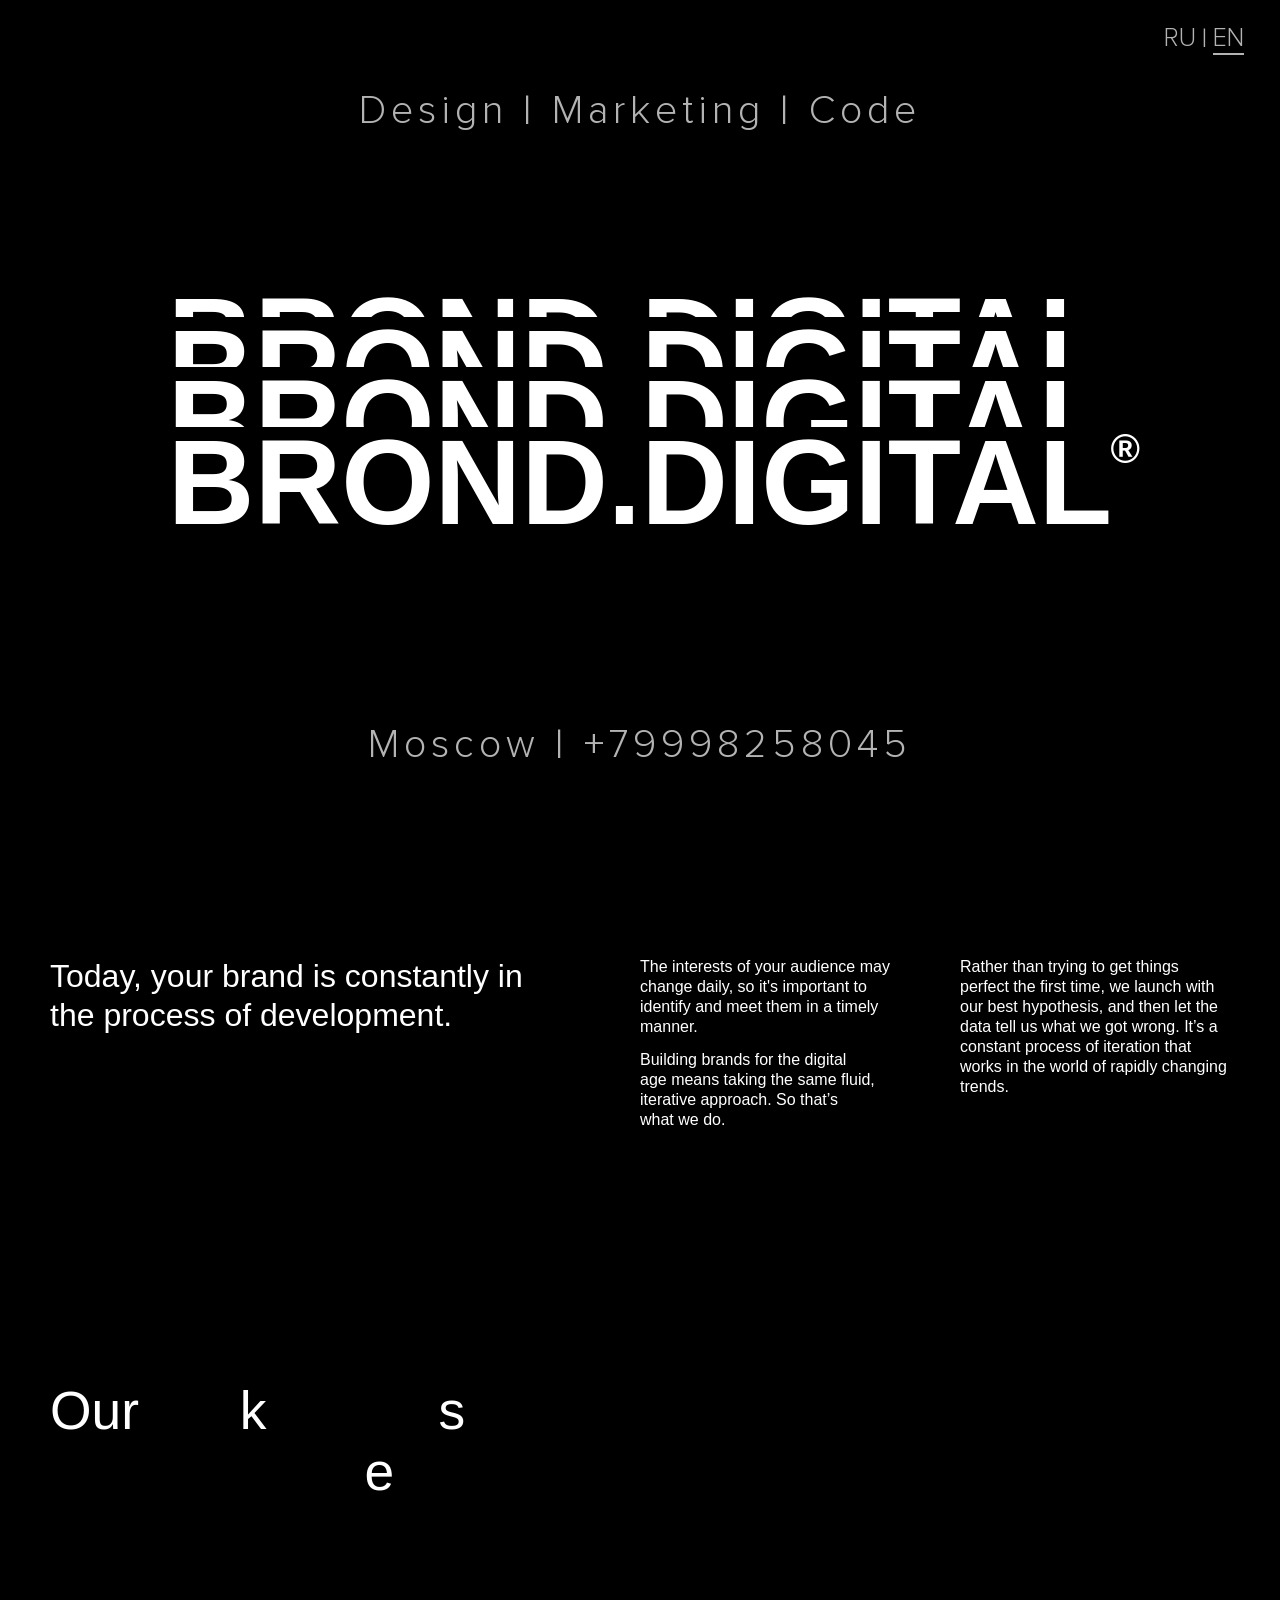
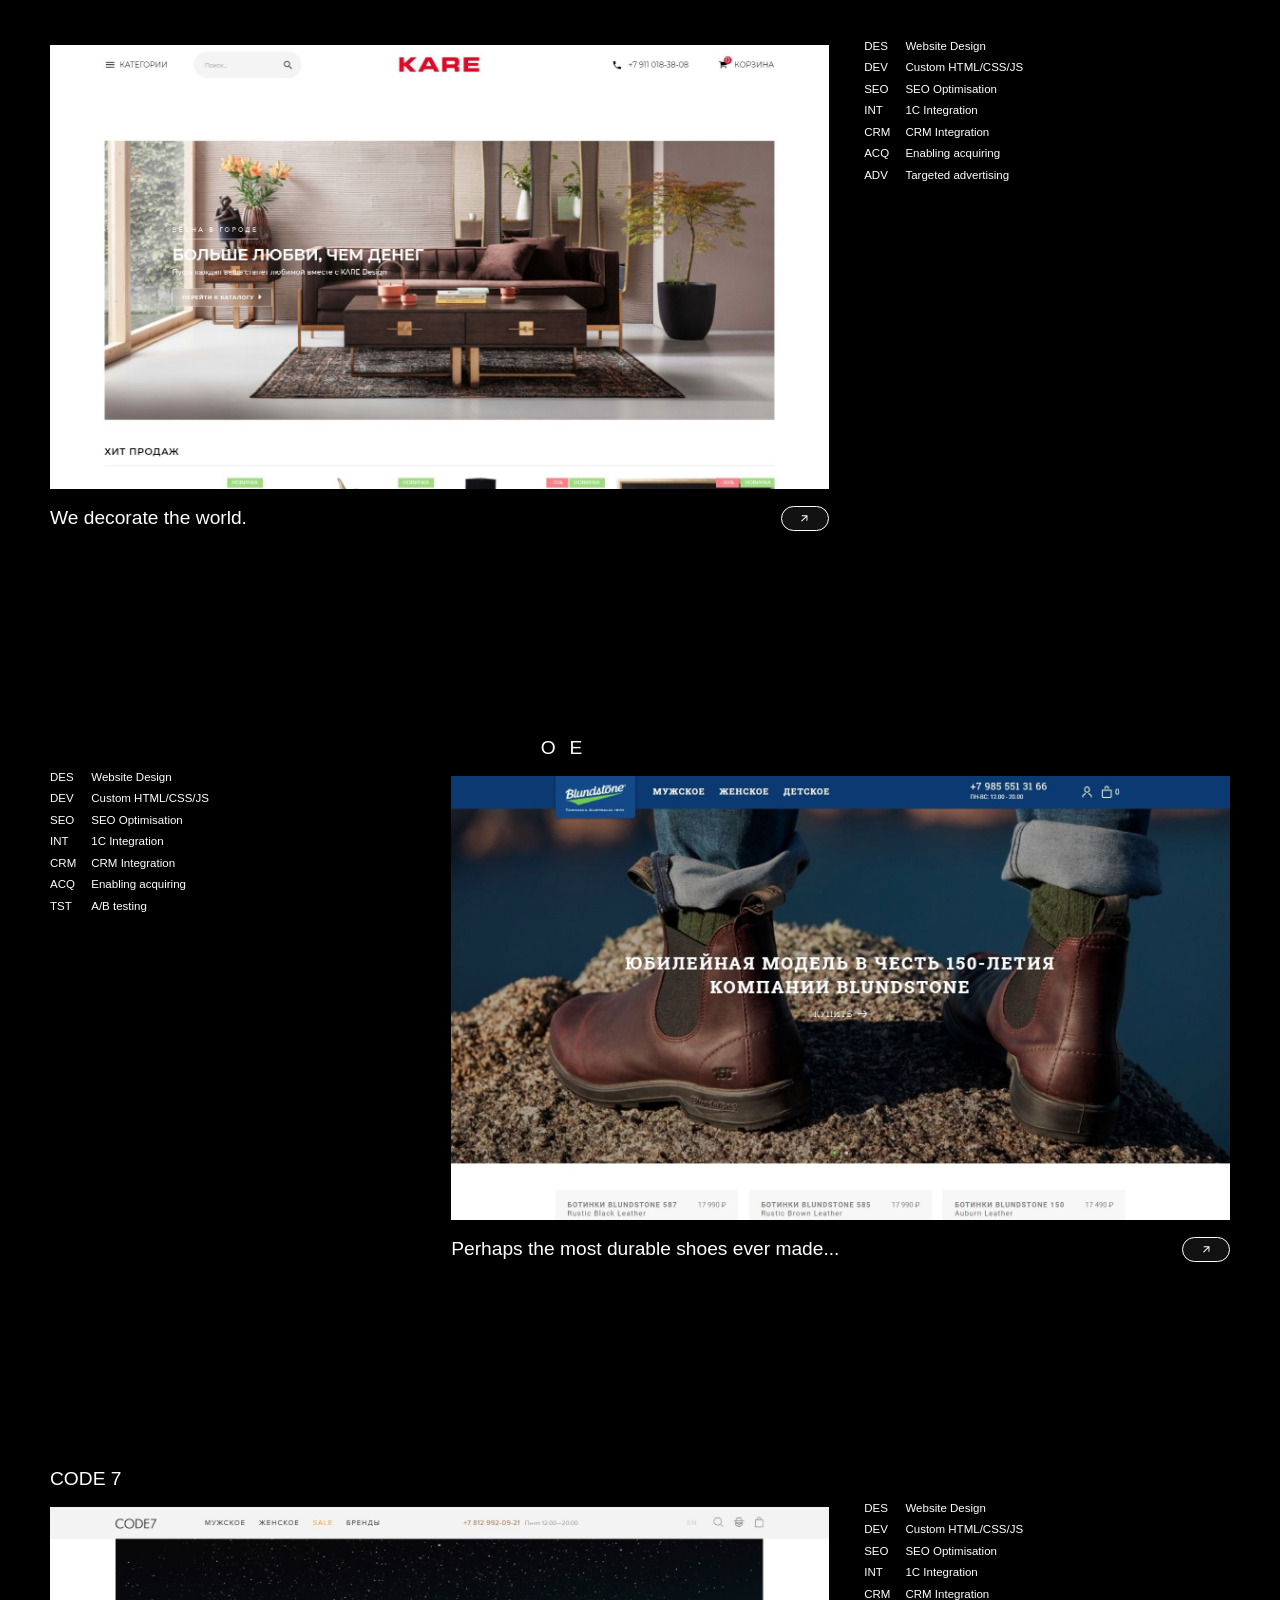
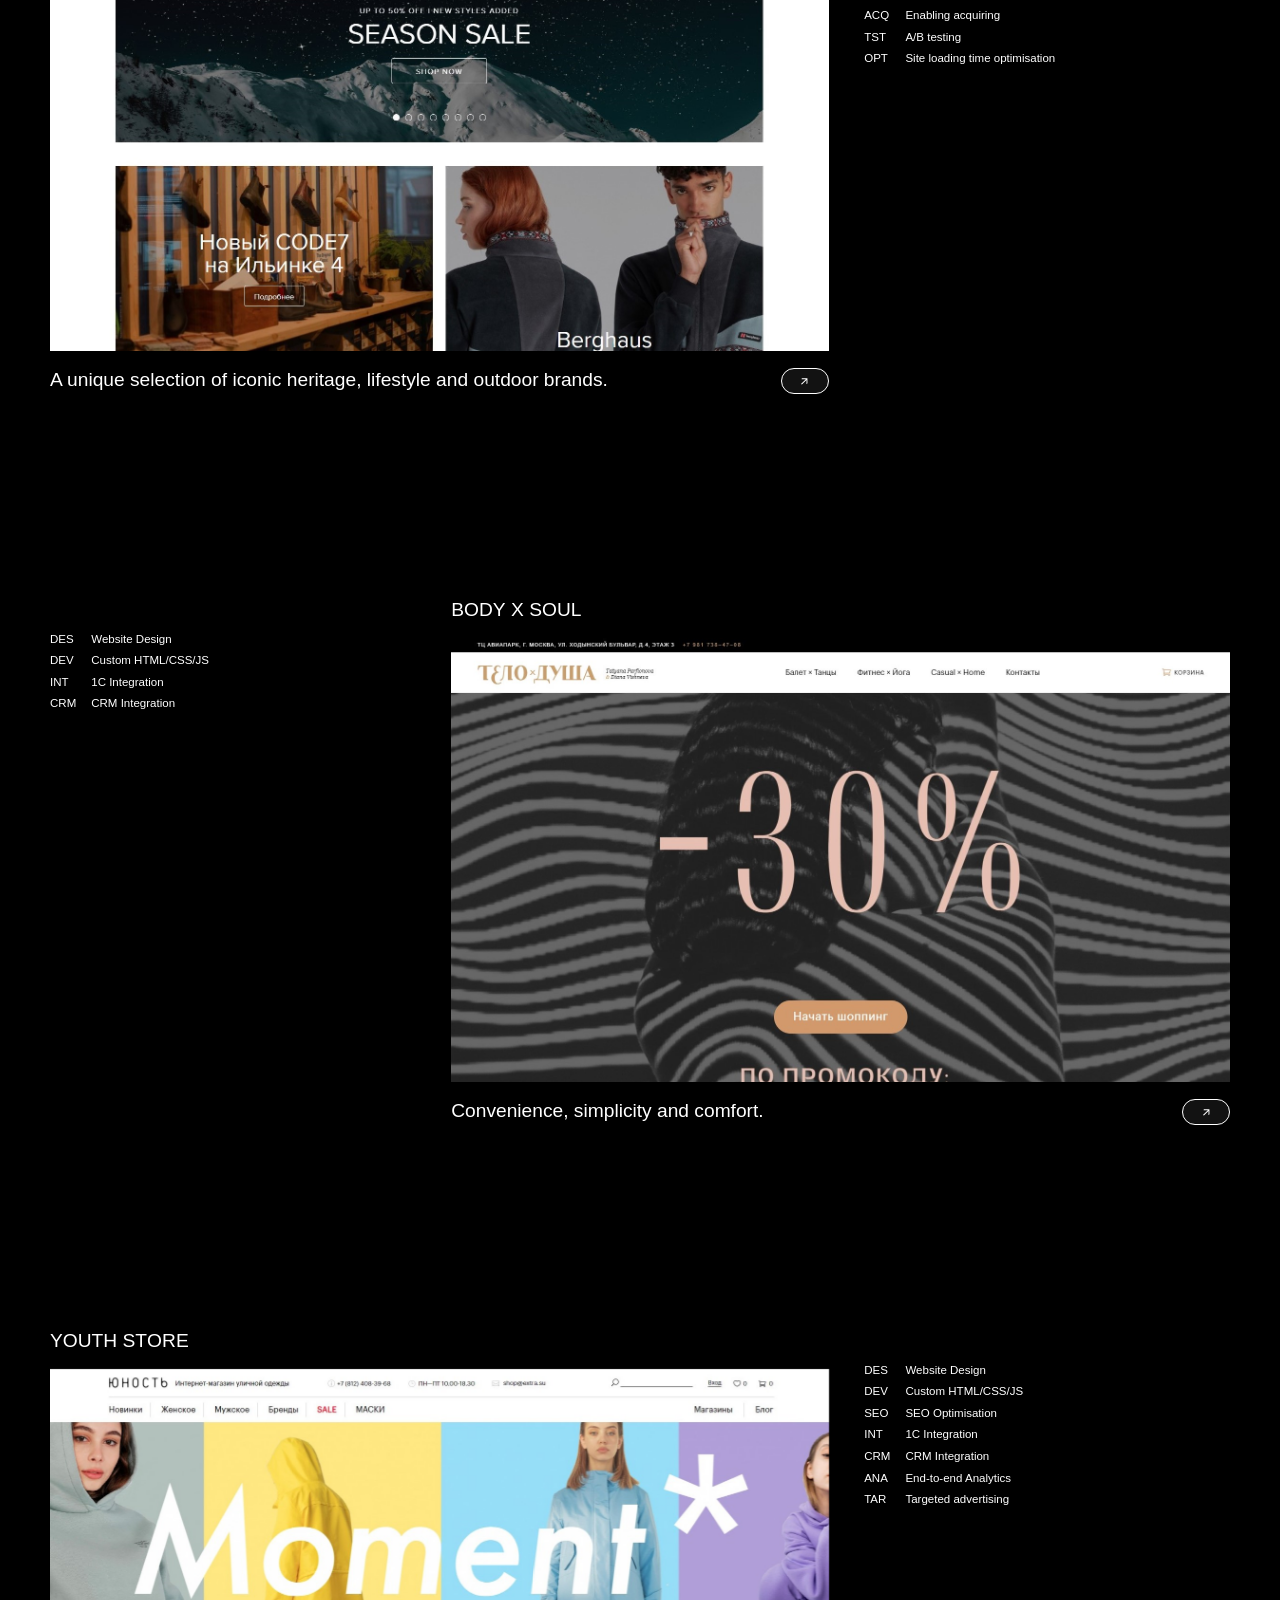
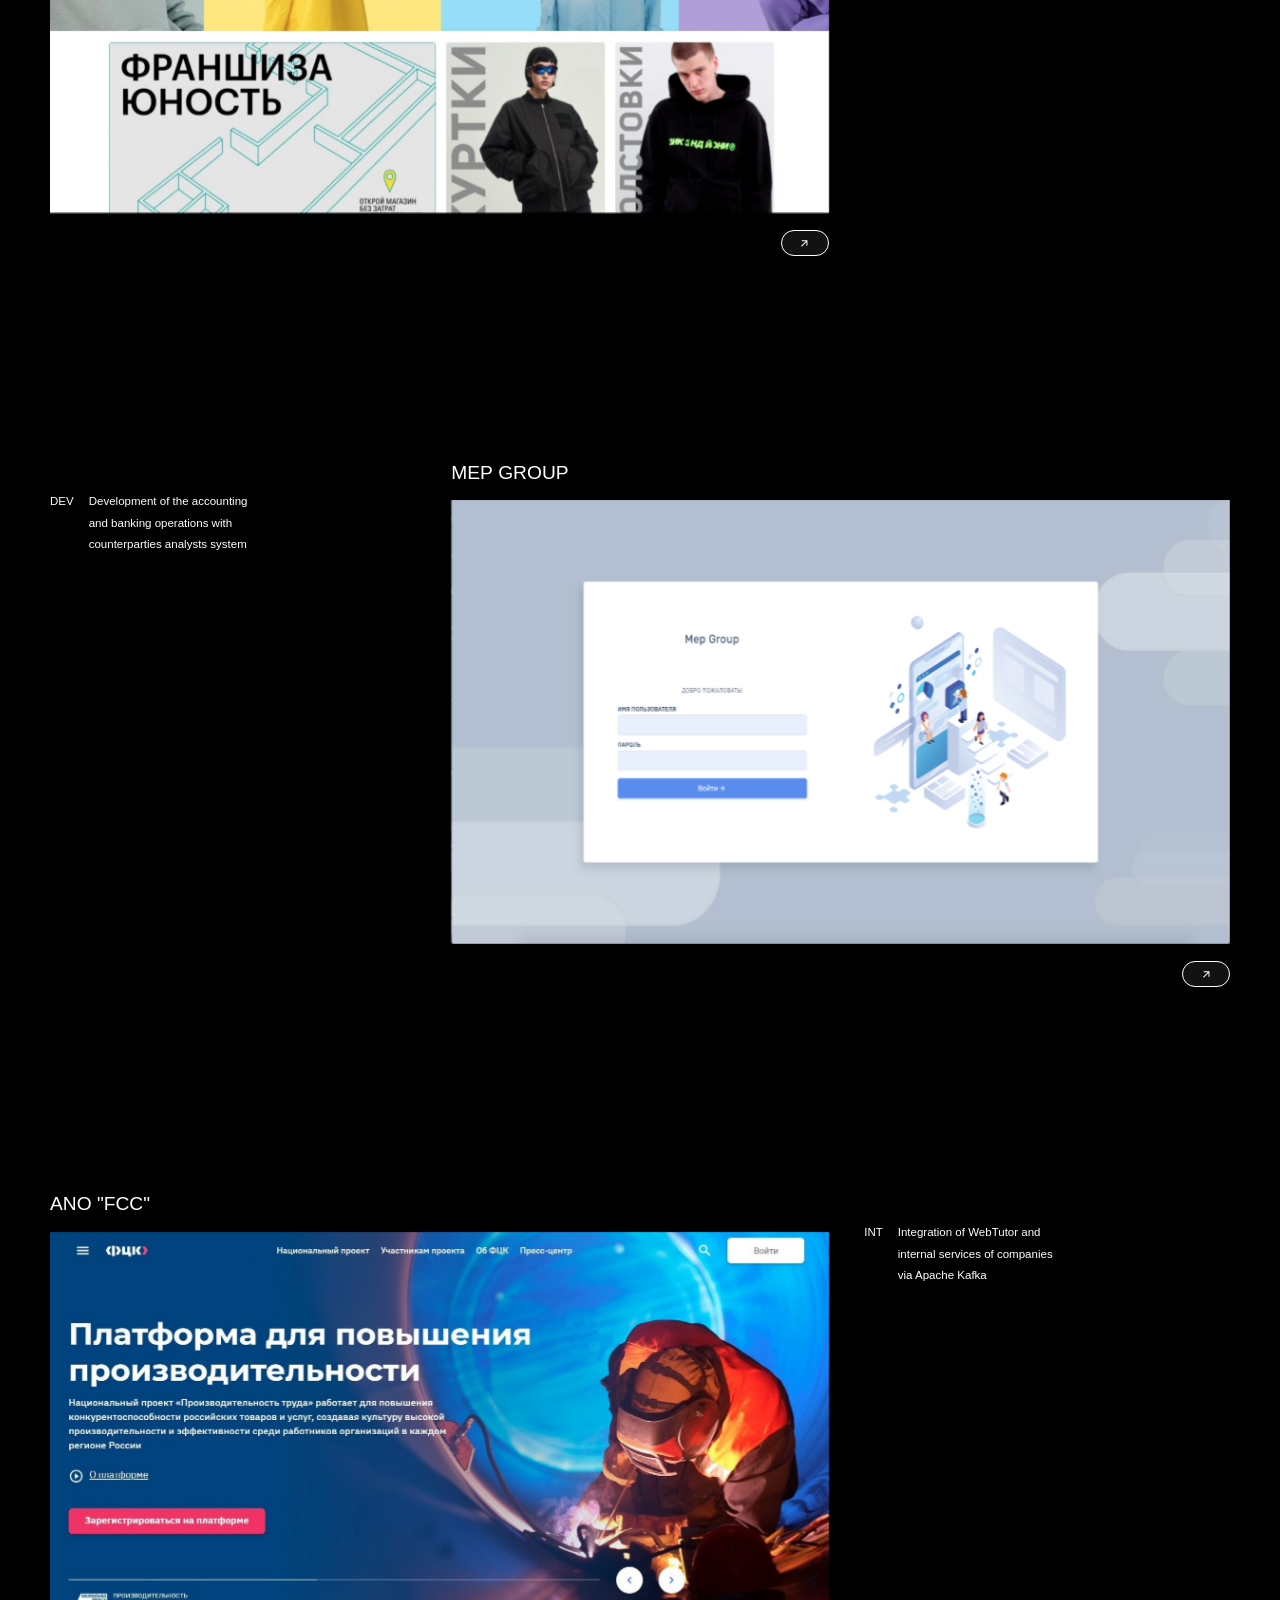
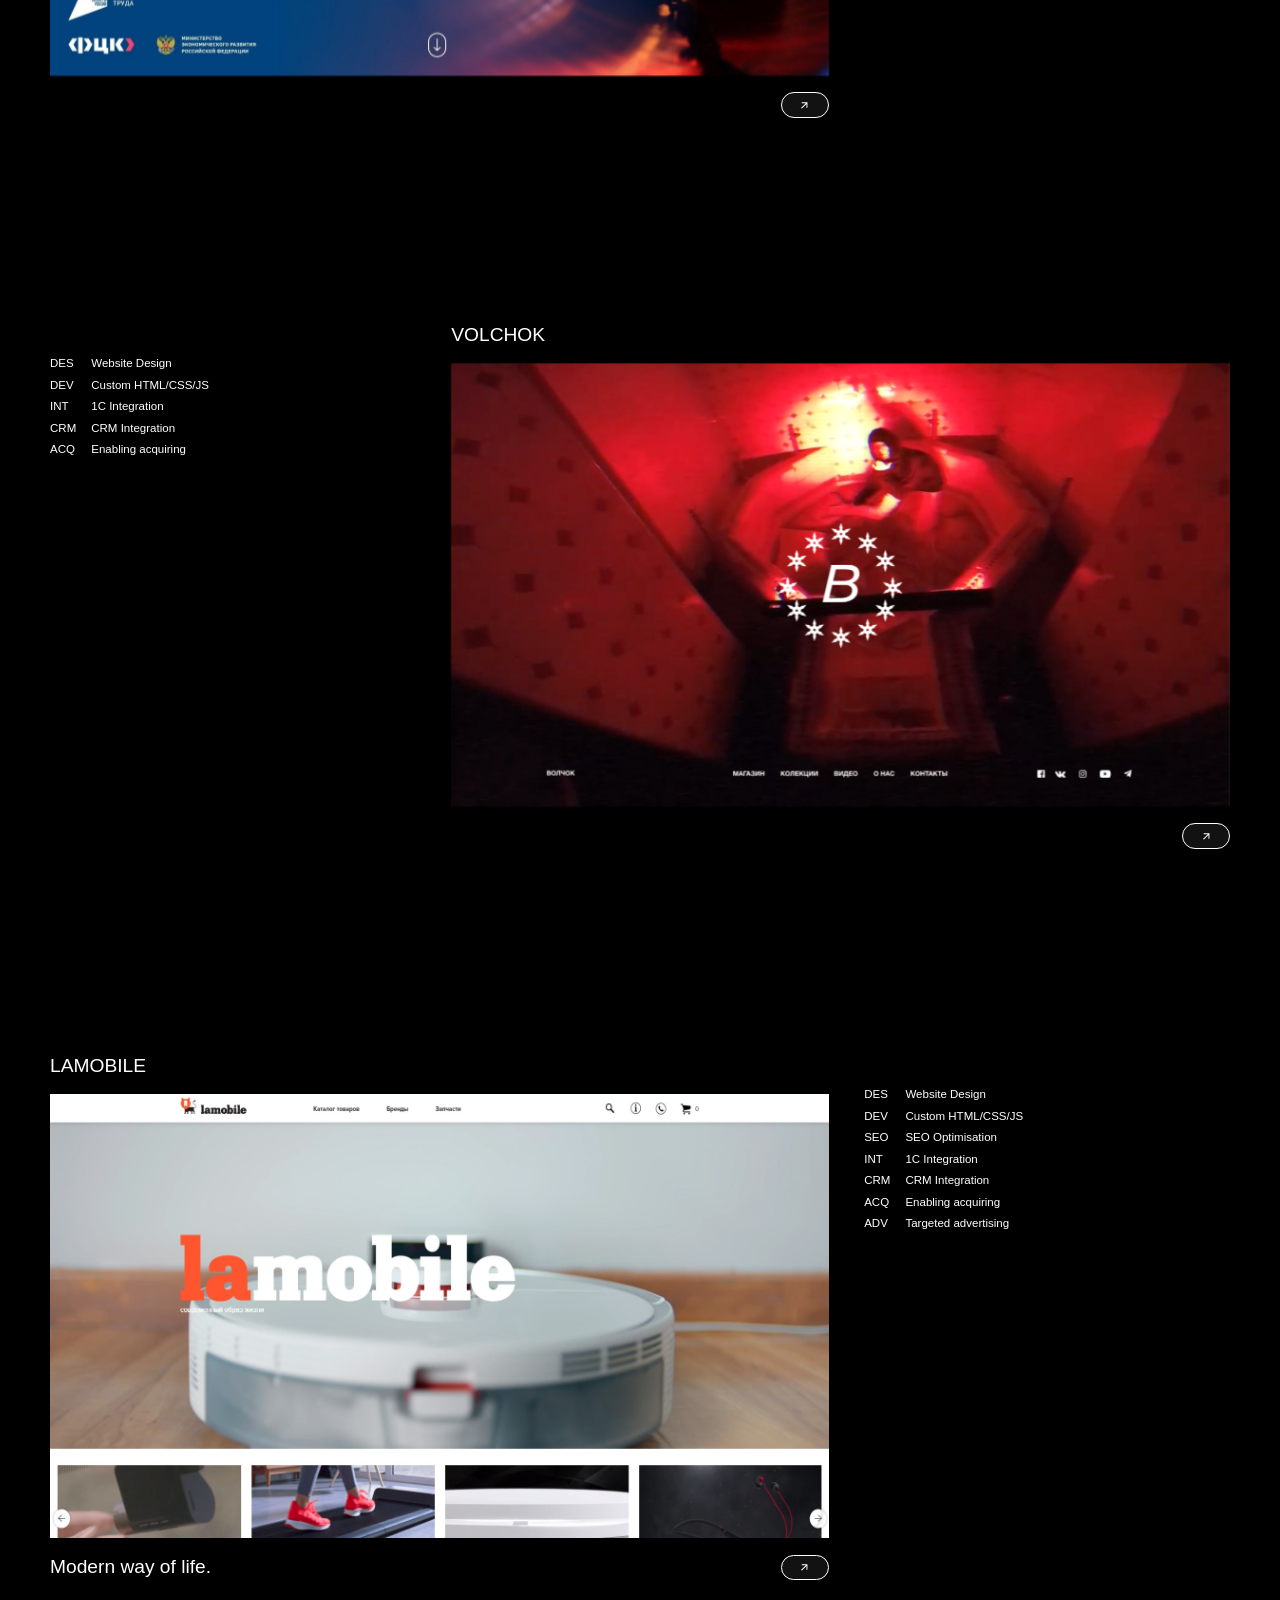
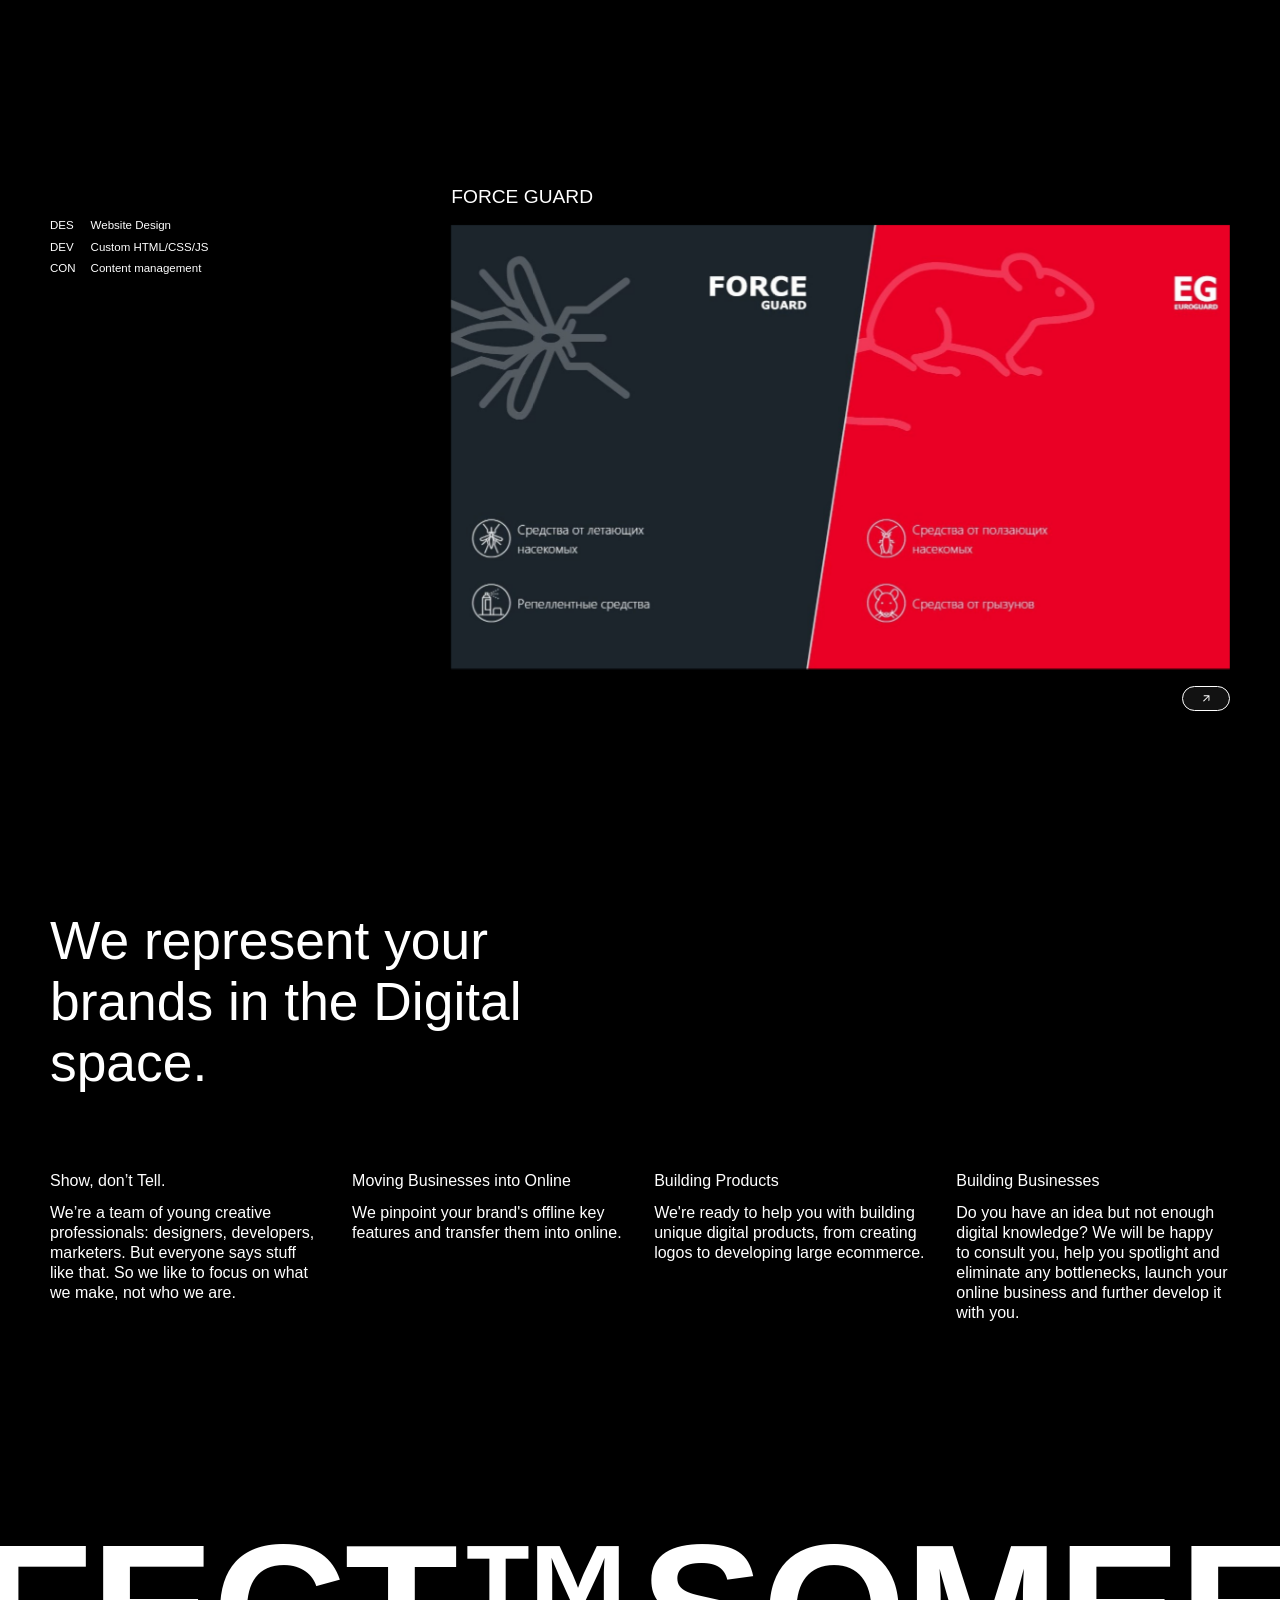
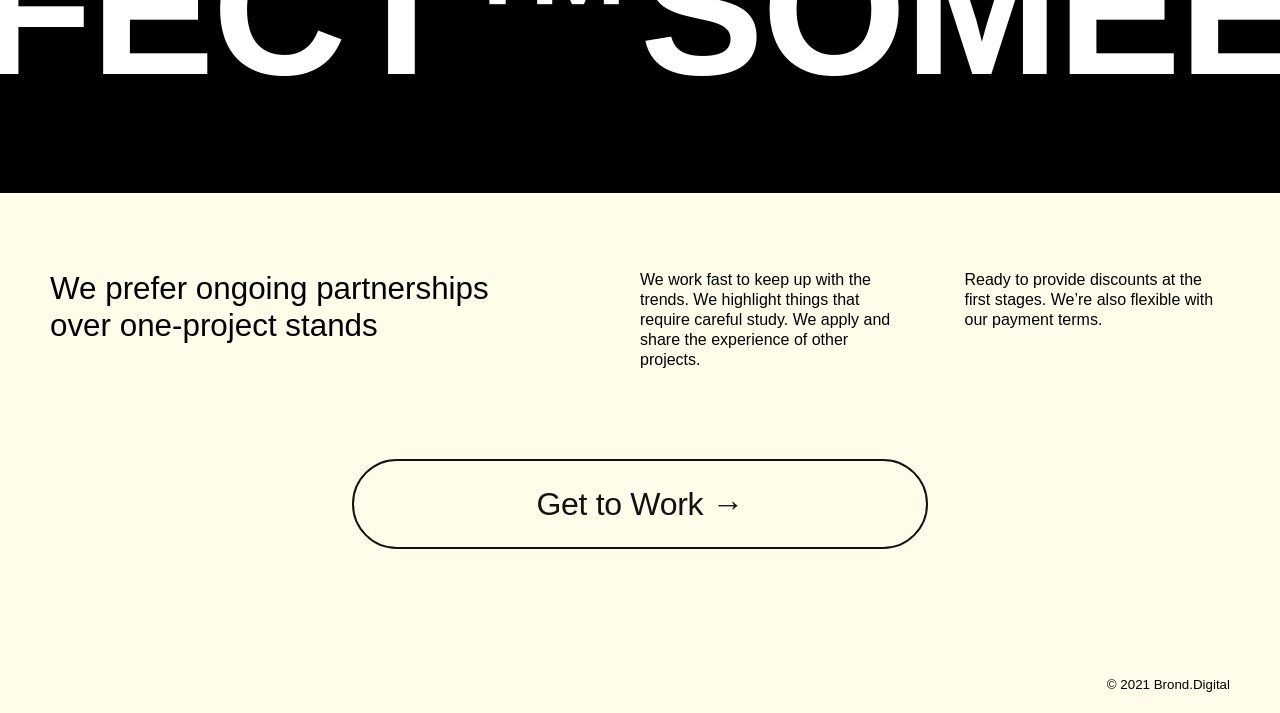
==== en/index.html @ 6db0ff49 "init" ====
<!DOCTYPE html>
<head>
    <meta charset="UTF-8">
    <title>Brond.Digital</title>
    <meta name="viewport" content="width=device-width, initial-scale=1.0, user-scalable=no">
    <meta http-equiv="x-dns-prefetch-control" content="on">
    <link rel="stylesheet" href="/css/main.css" type="text/css"/>
    <link rel="icon" href="/favicon.png" type="image/x-icon">
   <!-- <script src="https://code.jquery.com/jquery-3.6.0.min.js" integrity="sha256-/xUj+3OJU5yExlq6GSYGSHk7tPXikynS7ogEvDej/m4=" crossorigin="anonymous"></script>-->
    <script src="/js/main.js"></script>
</head>
<body>
    <div class="site">
        <div class="lang-switch social onload"><a class="lang-ru" href="/">RU</a> | <a class="lang-en" href="/en">EN</a></div>
        <div class="center">
            <div class="heading">
              <span class="social onload"><span>Design</span> | <span>Marketing</span> | <span>Code</span></span>  
            </div>           
            <div class="wrapper">
            <div class ="main_logo">
                <div class="container">
                <span class ="logo_txt test4" id="top" data-text="BROND.DIGITAL">BROND.DIGITAL</span>
                <span class ="logo_txt test2" id="upper" data-text="BROND.DIGITAL">BROND.DIGITAL</span>
                <span class = "logo_txt test3" id="middle" data-text="BROND.DIGITAL">BROND.DIGITAL</span>
                <div class="inner"><span class ="logo_txt  test" id="bottom" data-text="BROND.DIGITAL">BROND.DIGITAL</span><span class ="glitch logo_txt2 test" id="r" data-text="®">®</span></div>
                </div>
            </div>
            </div>
            <div class="heading"><a class="social onload" href="tel:+79998258045">Moscow | +79998258045</a></div>
        </div>
        <!--<section class="index-showreel">
            <video autoplay=""  width="100%" loop="" muted="" playsinline="" src="/img/main-page-video.mp4">
            </video>
        </section>-->
        <section>
          <div class="index-article">
            <div class="article-grid">
              <article class="tier_one_grid">
                <!--In the digital age, your brand is always in beta.-->
                Today, your brand is constantly in the process of development.
              </article>
              <div class="article-wrap">
              <article class="tier_two_grid mgn-r-30">
                <!--<p class="article-p">It’s a constant work in progress.<br>Learning from and growing<br>with your audience.</p>-->
                <p class="article-p">The interests of your audience may change daily, so it's important to identify and meet them in a timely manner.</p>
                
                <p class="article-p2">Building brands for the digital<br>age means taking the same fluid, iterative approach. So that’s<br>what we do.</p>
              </article>
              <article class="tier_two_grid">
                <p class="article-p">Rather than trying to get things perfect the first time, we launch with our best hypothesis, and then let the data tell us what we got wrong. It’s a constant process of iteration that works in the world of rapidly changing trends.</p>
              </article>
            </div>
            </div>
          </div>
        </section>

        <section> 
            <div class="index-article-tag">
                <div class="anim-items-wrap animation-delay-2">
                  <h2 class="article-tag-h">
                    <span class="anim-items block" style="animation-delay: 25ms;">O</span>
                    <span class="anim-items block" style="animation-delay: 50ms;">u</span>
                    <span class="anim-items block" style="animation-delay: 75ms;">r</span>
                    <span class="anim-items block" style="animation-delay: 100ms;"> </span>
                    <span class="anim-items block" style="animation-delay: 125ms;">w</span>
                    <span class="anim-items block" style="animation-delay: 150ms;">o</span>
                    <span class="anim-items block" style="animation-delay: 175ms;">r</span>
                    <span class="anim-items block" style="animation-delay: 200ms;">k</span>
                    <span class="anim-items block" style="animation-delay: 225ms;">.</span>
                    <span class="anim-items block" style="animation-delay: 250ms;"> </span>
                    <span class="anim-items block" style="animation-delay: 275ms;">A</span>
                    <span class="anim-items block" style="animation-delay: 300ms;">l</span>
                    <span class="anim-items block" style="animation-delay: 325ms;">w</span>
                    <span class="anim-items block" style="animation-delay: 350ms;">a</span>
                    <span class="anim-items block" style="animation-delay: 375ms;">y</span>
                    <span class="anim-items block" style="animation-delay: 400ms;">s</span>
                    <span class="anim-items block" style="animation-delay: 425ms;"> </span>
                    <span class="anim-items block" style="animation-delay: 450ms;">a</span>
                  </h2>
                </div>
                <div class="anim-items-wrap animation-delay-2">
                  <h2 class="article-tag-h">
                    <span class="anim-items block" style="animation-delay: 25ms;">w</span>
                    <span class="anim-items block" style="animation-delay: 50ms;">o</span>
                    <span class="anim-items block" style="animation-delay: 75ms;">r</span>
                    <span class="anim-items block" style="animation-delay: 100ms;">k</span>
                    <span class="anim-items block" style="animation-delay: 125ms;"> </span>
                    <span class="anim-items block" style="animation-delay: 150ms;">i</span>
                    <span class="anim-items block" style="animation-delay: 175ms;">n</span>
                    <span class="anim-items block" style="animation-delay: 200ms;"> </span>
                    <span class="anim-items block" style="animation-delay: 225ms;">P</span>
                    <span class="anim-items block" style="animation-delay: 250ms;">r</span>
                    <span class="anim-items block" style="animation-delay: 275ms;">o</span>
                    <span class="anim-items block" style="animation-delay: 300ms;">g</span>
                    <span class="anim-items block" style="animation-delay: 325ms;">r</span>
                    <span class="anim-items block" style="animation-delay: 350ms;">e</span>
                    <span class="anim-items block" style="animation-delay: 375ms;">s</span>
                    <span class="anim-items block" style="animation-delay: 400ms;">s</span>
                    <span class="anim-items block" style="animation-delay: 425ms;">.</span>
                  </h2>
                </div>  
          </div>
        </section>
        <section>
          <div class="project-item">            
            <div class="project-item-inner">             
            <div class="video-block">
              <div class="anim-items-wrap animation-delay-2">
                <h2 class="project-h">
                  <span class="anim-items block" style="animation-delay: 25ms;">K</span>
                  <span class="anim-items block" style="animation-delay: 50ms;">a</span>
                  <span class="anim-items block" style="animation-delay: 75ms;">r</span>
                  <span class="anim-items block" style="animation-delay: 100ms;">e</span>
                </h2>
              </div>

              <a href="https://karedesign.ru" rel="noopener noreferrer" target="_blank">
                <img class="project-img" src="/img/Raw/KARE.jpg" alt=""/>
              </a>
              <div class="project-item-footer">
                <span>We decorate the world.</span>  
                <a href="https://karedesign.ru" rel="noopener noreferrer" target="_blank">
                  <div role="presentation">
                    <button type="button" class="button project-item-footer-button">
                      <svg class="rotate-45-ccw" viewBox="0 0 19 18" fill="none">
                        <path fill-rule="evenodd" clip-rule="evenodd" d="M14.5858 10.0001H0V8.00008H14.5858L8.29289 1.70718L9.70711 0.292969L18.4142 9.00008L9.70711 17.7072L8.29289 16.293L14.5858 10.0001Z" fill="white"></path>
                      </svg>
                    </button>
                  </div>
                </a> 
              </div>
            </div>
            <div class="worklist">
              <ul>

                <li>DES</li>
                <li>DEV</li>
                <li>SEO</li>
                <li>INT</li>
                <li>CRM</li>
                <li>ACQ</li>
                <li>ADV</li>
              </ul>
              <ul class="definition">

                <li>Website Design</li>
                <li>Custom HTML/CSS/JS</li>
                <li>SEO Optimisation</li>
                <li>1C Integration</li>
                <li>CRM Integration</li>
                <li>Enabling acquiring</li>
                <li>Targeted advertising</li>
              </ul>
            </div>
            </div>
          </div>
        </section> 
        <section>
          <div class="project-item">          
            <div class="project-item-inner-reverse">             
            <div class="video-block">
              <div class="anim-items-wrap animation-delay-2">
                <h2 class="project-h">
                <span class="anim-items block" style="animation-delay: 25ms;">B</span>
                <span class="anim-items block" style="animation-delay: 50ms;">l</span>
                <span class="anim-items block" style="animation-delay: 75ms;">u</span>
                <span class="anim-items block" style="animation-delay: 100ms;">n</span>
                <span class="anim-items block" style="animation-delay: 125ms;">d</span>
                <span class="anim-items block" style="animation-delay: 150ms;">s</span>
                <span class="anim-items block" style="animation-delay: 175ms;">t</span>
                <span class="anim-items block" style="animation-delay: 200ms;">o</span>
                <span class="anim-items block" style="animation-delay: 225ms;">n</span>
                <span class="anim-items block" style="animation-delay: 250ms;">e</span>
              </h2>
            </div>
            <a href="https://blundstone.ru" rel="noopener noreferrer" target="_blank">
              <img class="project-img" src="/img/Raw/Blundstone.jpg" alt=""/>
            </a>
              <div class="project-item-footer">
                <span>Perhaps the most durable shoes ever made...</span>  
                <a href="https://blundstone.ru" rel="noopener noreferrer" target="_blank">
                  <div role="presentation">
                    <button type="button" class="button project-item-footer-button">
                      <svg class="rotate-45-ccw" viewBox="0 0 19 18" fill="none">
                        <path fill-rule="evenodd" clip-rule="evenodd" d="M14.5858 10.0001H0V8.00008H14.5858L8.29289 1.70718L9.70711 0.292969L18.4142 9.00008L9.70711 17.7072L8.29289 16.293L14.5858 10.0001Z" fill="white"></path>
                      </svg>
                    </button>
                  </div>
                </a> 
              </div>
            </div>
            <div class="worklist-reverse">
              <ul>

                <li>DES</li>
                <li>DEV</li>
                <li>SEO</li>
                <li>INT</li>
                <li>CRM</li>
                <li>ACQ</li>
                <li>TST</li>
              </ul>
              <ul class="definition">

                <li>Website Design</li>
                <li>Custom HTML/CSS/JS</li>
                <li>SEO Optimisation</li>
                <li>1C Integration</li>
                <li>CRM Integration</li>
                <li>Enabling acquiring</li>
                <li>A/B testing</li>
              </ul>
            </div>
            </div>
          </div>
        </section>
        <section>
          <div class="project-item">          
            <div class="project-item-inner">             
            <div class="video-block">
              <div class="anim-items-wrap animation-delay-2">
                <h2 class="project-h">
                  <span class="anim-items block" style="animation-delay: 25ms;">C</span>
                  <span class="anim-items block" style="animation-delay: 50ms;">o</span>
                  <span class="anim-items block" style="animation-delay: 75ms;">d</span>
                  <span class="anim-items block" style="animation-delay: 100ms;">e</span>
                  <span class="anim-items block" style="animation-delay: 125ms;"> </span>
                  <span class="anim-items block" style="animation-delay: 150ms;">7</span>
              </h2>
            </div>
            <a href="https://code7.ru" rel="noopener noreferrer" target="_blank">
              <img class="project-img" src="/img/Raw/Code7.jpg" alt=""/>
            </a>
              <div class="project-item-footer">
                <span>A unique selection of iconic heritage, lifestyle and outdoor brands.</span>  
                <a href="https://code7.ru" rel="noopener noreferrer" target="_blank">
                  <div role="presentation">
                    <button type="button" class="button project-item-footer-button">
                      <svg class="rotate-45-ccw" viewBox="0 0 19 18" fill="none">
                        <path fill-rule="evenodd" clip-rule="evenodd" d="M14.5858 10.0001H0V8.00008H14.5858L8.29289 1.70718L9.70711 0.292969L18.4142 9.00008L9.70711 17.7072L8.29289 16.293L14.5858 10.0001Z" fill="white"></path>
                      </svg>
                    </button>
                  </div>
                </a> 
              </div>
            </div>
            <div class="worklist">
              <ul>

                <li>DES</li>
                <li>DEV</li>
                <li>SEO</li>
                <li>INT</li>
                <li>CRM</li>
                <li>ACQ</li>
                <li>TST</li>
                <li>OPT</li>
              </ul>
              <ul class="definition">

                <li>Website Design</li>
                <li>Custom HTML/CSS/JS</li>
                <li>SEO Optimisation</li>
                <li>1C Integration</li>
                <li>CRM Integration</li>
                <li>Enabling acquiring</li>
                <li>A/B testing</li>
                <li>Site loading time optimisation</li>
              </ul>
            </div>
            </div>
          </div>
        </section>

        <section>
          <div class="project-item">          
            <div class="project-item-inner-reverse">             
            <div class="video-block">
              <div class="anim-items-wrap animation-delay-2">
                <h2 class="project-h">
                  <span class="anim-items block" style="animation-delay: 25ms;">B</span>
                  <span class="anim-items block" style="animation-delay: 50ms;">o</span>
                  <span class="anim-items block" style="animation-delay: 75ms;">d</span>
                  <span class="anim-items block" style="animation-delay: 100ms;">y</span>
                  <span class="anim-items block" style="animation-delay: 125ms;"> </span>
                  <span class="anim-items block" style="animation-delay: 150ms;">X</span>
                  <span class="anim-items block" style="animation-delay: 175ms;"> </span>
                  <span class="anim-items block" style="animation-delay: 200ms;">S</span>
                  <span class="anim-items block" style="animation-delay: 225ms;">o</span>
                  <span class="anim-items block" style="animation-delay: 250ms;">u</span>
                  <span class="anim-items block" style="animation-delay: 275ms;">l</span>
              </h2>
              </div>

              <a href="http://teloidusha.store" rel="noopener noreferrer" target="_blank">
                <img class="project-img" src="/img/Raw/t&d.jpg" alt=""/>
              </a>
              <div class="project-item-footer">
                <span>Convenience, simplicity and comfort.</span>  
                <a href="http://teloidusha.store" rel="noopener noreferrer" target="_blank">
                  <div role="presentation">
                    <button type="button" class="button project-item-footer-button">
                      <svg class="rotate-45-ccw" viewBox="0 0 19 18" fill="none">
                        <path fill-rule="evenodd" clip-rule="evenodd" d="M14.5858 10.0001H0V8.00008H14.5858L8.29289 1.70718L9.70711 0.292969L18.4142 9.00008L9.70711 17.7072L8.29289 16.293L14.5858 10.0001Z" fill="white"></path>
                      </svg>
                    </button>
                  </div>
                </a> 
              </div>
            </div>
            <div class="worklist-reverse">
              <ul>   

                <li>DES</li>
                <li>DEV</li>
                <li>INT</li>
                <li>CRM</li>
              </ul>
              <ul class="definition">

                <li>Website Design</li>
                <li>Custom HTML/CSS/JS</li>
                <li>1C Integration</li>
                <li>CRM Integration</li>
              </ul>
            </div>
            </div>
          </div>
        </section>
        <section>
          <div class="project-item">          
            <div class="project-item-inner">             
            <div class="video-block">
              <div class="anim-items-wrap animation-delay-2">
                <h2 class="project-h">
                  <span class="anim-items block" style="animation-delay: 25ms;">Y</span>
                  <span class="anim-items block" style="animation-delay: 50ms;">o</span>
                  <span class="anim-items block" style="animation-delay: 75ms;">u</span>
                  <span class="anim-items block" style="animation-delay: 100ms;">t</span>
                  <span class="anim-items block" style="animation-delay: 125ms;">h</span>
                  <span class="anim-items block" style="animation-delay: 150ms;"> </span>
                  <span class="anim-items block" style="animation-delay: 175ms;">S</span>
                  <span class="anim-items block" style="animation-delay: 200ms;">t</span>
                  <span class="anim-items block" style="animation-delay: 225ms;">o</span>
                  <span class="anim-items block" style="animation-delay: 250ms;">r</span>
                  <span class="anim-items block" style="animation-delay: 250ms;">e</span>
              </h2>
            </div>
              <!--<video autoplay="" width="100%" loop="" muted="" playsinline="" src="https://player.vimeo.com/external/452482307.hd.mp4?s=b187397e6a877fd71ca10a4cbdfc4cfbd380b2fc&amp;profile_id=174">
              </video>-->
              <a href="https://youthstore.ru" rel="noopener noreferrer" target="_blank">
                <img class="project-img" src="/img/Raw/youth.jpg" alt=""/>
              </a>
              <div class="project-item-footer">
                <span></span>  
                <a href="https://youthstore.ru" rel="noopener noreferrer" target="_blank">
                  <div role="presentation">
                    <button type="button" class="button project-item-footer-button">
                      <svg class="rotate-45-ccw" viewBox="0 0 19 18" fill="none">
                        <path fill-rule="evenodd" clip-rule="evenodd" d="M14.5858 10.0001H0V8.00008H14.5858L8.29289 1.70718L9.70711 0.292969L18.4142 9.00008L9.70711 17.7072L8.29289 16.293L14.5858 10.0001Z" fill="white"></path>
                      </svg>
                    </button>
                  </div>
                </a> 
              </div>
            </div>
            <div class="worklist">
              <ul>
                <li>DES</li>
                <li>DEV</li>
                <li>SEO</li>
                <li>INT</li>
                <li>CRM</li>
                <li>ANA</li>
                <li>TAR</li>
              </ul>
              <ul class="definition">
                <li>Website Design</li>
                <li>Custom HTML/CSS/JS</li>
                <li>SEO Optimisation</li>
                <li>1C Integration</li>
                <li>CRM Integration</li>
                <li>End-to-end Analytics</li>
                <li>Targeted advertising</li>
              </ul>
            </div>
            </div>
          </div>
        </section>
        <section>
          <div class="project-item">          
            <div class="project-item-inner-reverse">             
            <div class="video-block">
              <div class="anim-items-wrap animation-delay-2">
                <h2 class="project-h">
                  <span class="anim-items block" style="animation-delay: 25ms;">M</span>
                  <span class="anim-items block" style="animation-delay: 50ms;">E</span>
                  <span class="anim-items block" style="animation-delay: 75ms;">P</span>
                  <span class="anim-items block" style="animation-delay: 100ms;"> </span>
                  <span class="anim-items block" style="animation-delay: 125ms;">G</span>
                  <span class="anim-items block" style="animation-delay: 150ms;">R</span>
                  <span class="anim-items block" style="animation-delay: 175ms;">O</span>
                  <span class="anim-items block" style="animation-delay: 200ms;">U</span>
                  <span class="anim-items block" style="animation-delay: 225ms;">P</span>
                  <!--<span class="anim-items block" style="animation-delay: 250ms;">U</span>
                  <span class="anim-items block" style="animation-delay: 275ms;">P</span>-->
              </h2>
            </div>
            <a href="https://mep-group.ru" rel="noopener noreferrer" target="_blank">
              <img class="project-img" src="/img/Raw/mep_group.png" alt=""/>
            </a>
              <div class="project-item-footer">
                <span></span>  
                <a href="https://mep-group.ru" rel="noopener noreferrer" target="_blank">
                  <div role="presentation">
                    <button type="button" class="button project-item-footer-button">
                      <svg class="rotate-45-ccw" viewBox="0 0 19 18" fill="none">
                        <path fill-rule="evenodd" clip-rule="evenodd" d="M14.5858 10.0001H0V8.00008H14.5858L8.29289 1.70718L9.70711 0.292969L18.4142 9.00008L9.70711 17.7072L8.29289 16.293L14.5858 10.0001Z" fill="white"></path>
                      </svg>
                    </button>
                  </div>
                </a> 
              </div>
            </div>
            <div class="worklist-reverse">
              <ul>
                <li>DEV</li>
                <!--<li>РАЗ</li>
                <li>КОН</li>-->
              </ul>
              <ul class="definition">
                <li>Development of the accounting  </li>
                <li>and banking operations with  </li>
                <li>counterparties analysts system</li>
              </ul>
            </div>
            </div>
          </div>
        </section>
        <section>
          <div class="project-item">          
            <div class="project-item-inner">             
            <div class="video-block">
              <div class="anim-items-wrap animation-delay-2">
                <h2 class="project-h">
                  <span class="anim-items block" style="animation-delay: 25ms;">А</span>
                  <span class="anim-items block" style="animation-delay: 50ms;">N</span>
                  <span class="anim-items block" style="animation-delay: 75ms;">О</span>
                  <span class="anim-items block" style="animation-delay: 100ms;"> </span>
                  <span class="anim-items block" style="animation-delay: 125ms;">"</span>
                  <span class="anim-items block" style="animation-delay: 150ms;">F</span>
                  <span class="anim-items block" style="animation-delay: 175ms;">C</span>
                  <span class="anim-items block" style="animation-delay: 200ms;">C</span>
                  <span class="anim-items block" style="animation-delay: 225ms;">"</span>
              </h2>
            </div>
              <a href="https://производительность.рф/ru/" rel="noopener noreferrer" target="_blank">
                <img class="project-img" src="/img/Raw/production.jpg" alt=""/>
              </a>
              <div class="project-item-footer">
                <span></span>  
                <a href="https://производительность.рф/ru/" rel="noopener noreferrer" target="_blank">
                  <div role="presentation">
                    <button type="button" class="button project-item-footer-button">
                      <svg class="rotate-45-ccw" viewBox="0 0 19 18" fill="none">
                        <path fill-rule="evenodd" clip-rule="evenodd" d="M14.5858 10.0001H0V8.00008H14.5858L8.29289 1.70718L9.70711 0.292969L18.4142 9.00008L9.70711 17.7072L8.29289 16.293L14.5858 10.0001Z" fill="white"></path>
                      </svg>
                    </button>
                  </div>
                </a> 
              </div>
            </div>
            <div class="worklist">
              <ul>
                <li>INT</li>
              </ul>
              <ul class="definition">
                <li>Integration of WebTutor and </li>
                <li>internal services of companies</li>
                <li>via Apache Kafka</li>
              </ul>
            </div>
            </div>
          </div>
        </section>

        <section>
          <div class="project-item">          
            <div class="project-item-inner-reverse">             
            <div class="video-block">
              <div class="anim-items-wrap animation-delay-2">
                <h2 class="project-h">
                  <span class="anim-items block" style="animation-delay: 25ms;">V</span>
                  <span class="anim-items block" style="animation-delay: 50ms;">o</span>
                  <span class="anim-items block" style="animation-delay: 75ms;">l</span>
                  <span class="anim-items block" style="animation-delay: 100ms;">c</span>
                  <span class="anim-items block" style="animation-delay: 125ms;">h</span>
                  <span class="anim-items block" style="animation-delay: 150ms;">o</span>
                  <span class="anim-items block" style="animation-delay: 175ms;">k</span>
              </h2>
            </div>
            <a href="https://volchok.ru" rel="noopener noreferrer" target="_blank">
              <img class="project-img" src="/img/Raw/volchok.png" alt=""/>
            </a>
              <div class="project-item-footer">
                <span></span>  
                <a href="https://volchok.ru" rel="noopener noreferrer" target="_blank">
                  <div role="presentation">
                    <button type="button" class="button project-item-footer-button">
                      <svg class="rotate-45-ccw" viewBox="0 0 19 18" fill="none">
                        <path fill-rule="evenodd" clip-rule="evenodd" d="M14.5858 10.0001H0V8.00008H14.5858L8.29289 1.70718L9.70711 0.292969L18.4142 9.00008L9.70711 17.7072L8.29289 16.293L14.5858 10.0001Z" fill="white"></path>
                      </svg>
                    </button>
                  </div>
                </a> 
              </div>
            </div>
            <div class="worklist-reverse">
                <ul>
                <li>DES</li>
                <li>DEV</li>
                <li>INT</li>
                <li>CRM</li>
                <li>ACQ</li>
              </ul>
              <ul class="definition">
                <li>Website Design</li>
                <li>Custom HTML/CSS/JS</li>
                <li>1C Integration</li>
                <li>CRM Integration</li>
                <li>Enabling acquiring</li>
              </ul>
            </div>
            </div>
          </div>
        </section>

        <section>
          <div class="project-item">          
            <div class="project-item-inner">             
            <div class="video-block">
              <div class="anim-items-wrap animation-delay-2">
                <h2 class="project-h">
                  <span class="anim-items block" style="animation-delay: 25ms;">L</span>
                  <span class="anim-items block" style="animation-delay: 50ms;">a</span>
                  <span class="anim-items block" style="animation-delay: 75ms;">m</span>
                  <span class="anim-items block" style="animation-delay: 100ms;">o</span>
                  <span class="anim-items block" style="animation-delay: 125ms;">b</span>
                  <span class="anim-items block" style="animation-delay: 150ms;">i</span>
                  <span class="anim-items block" style="animation-delay: 175ms;">l</span>
                  <span class="anim-items block" style="animation-delay: 200ms;">e</span>
              </h2>
            </div>
            <a href="https://lamobile.ru" rel="noopener noreferrer" target="_blank">
              <img class="project-img" src="/img/Raw/lamobile.png" alt=""/>
            </a>
              <div class="project-item-footer">
                <span>Modern way of life.</span>   
                <a href="https://lamobile.ru" rel="noopener noreferrer" target="_blank">
                  <div role="presentation">
                    <button type="button" class="button project-item-footer-button">
                      <svg class="rotate-45-ccw" viewBox="0 0 19 18" fill="none">
                        <path fill-rule="evenodd" clip-rule="evenodd" d="M14.5858 10.0001H0V8.00008H14.5858L8.29289 1.70718L9.70711 0.292969L18.4142 9.00008L9.70711 17.7072L8.29289 16.293L14.5858 10.0001Z" fill="white"></path>
                      </svg>
                    </button>
                  </div>
                </a> 
              </div>
            </div>
            <div class="worklist">
              <ul>
                <li>DES</li>
                <li>DEV</li>
                <li>SEO</li>
                <li>INT</li>
                <li>CRM</li>
                <li>ACQ</li>
                <li>ADV</li>
              </ul>
              <ul class="definition">
                <li>Website Design</li>
                <li>Custom HTML/CSS/JS</li>
                <li>SEO Optimisation</li>
                <li>1C Integration</li>
                <li>CRM Integration</li>
                <li>Enabling acquiring</li>
                <li>Targeted advertising</li>
              </ul>
            </div>
            </div>
          </div>
        </section>
        <section>
          <div class="project-item">          
            <div class="project-item-inner-reverse">             
            <div class="video-block">
              <div class="anim-items-wrap animation-delay-2">
                <h2 class="project-h">
                  <span class="anim-items block" style="animation-delay: 25ms;">F</span>
                  <span class="anim-items block" style="animation-delay: 50ms;">o</span>
                  <span class="anim-items block" style="animation-delay: 75ms;">r</span>
                  <span class="anim-items block" style="animation-delay: 100ms;">c</span>
                  <span class="anim-items block" style="animation-delay: 125ms;">e</span>
                  <span class="anim-items block" style="animation-delay: 150ms;"> </span>
                  <span class="anim-items block" style="animation-delay: 175ms;">G</span>
                  <span class="anim-items block" style="animation-delay: 200ms;">u</span>
                  <span class="anim-items block" style="animation-delay: 225ms;">a</span>
                  <span class="anim-items block" style="animation-delay: 250ms;">r</span>
                  <span class="anim-items block" style="animation-delay: 275ms;">d</span>
              </h2>
            </div>
            <a href="http://forceguard.ru" rel="noopener noreferrer" target="_blank">
              <img class="project-img" src="/img/Raw/ForceGuard.jpg" alt=""/>
            </a>
              <div class="project-item-footer">
                <span></span>  
                <a href="http://forceguard.ru" rel="noopener noreferrer" target="_blank">
                  <div role="presentation">
                    <button type="button" class="button project-item-footer-button">
                      <svg class="rotate-45-ccw" viewBox="0 0 19 18" fill="none">
                        <path fill-rule="evenodd" clip-rule="evenodd" d="M14.5858 10.0001H0V8.00008H14.5858L8.29289 1.70718L9.70711 0.292969L18.4142 9.00008L9.70711 17.7072L8.29289 16.293L14.5858 10.0001Z" fill="white"></path>
                      </svg>
                    </button>
                  </div>
                </a> 
              </div>
            </div>
            <div class="worklist-reverse">
              <ul>
                <li>DES</li>
                <li>DEV</li>
                <li>CON</li>
              </ul>
              <ul class="definition">
                <li>Website Design</li>
                <li>Custom HTML/CSS/JS</li>
                <li>Content management</li>
              </ul>
            </div>
            </div>
          </div>
        </section>
        <section>
          <div class="index-article-tag">
            <article class="tag2">
              We represent your brands in the Digital space.
            </article>     
          </div>
          <div class="index-article">
            <div class="article-grid2">

              <article class="tier_two_grid_2">
                <p class="article-p">Show, don’t Tell.</p>
                <p class="article-p2">We’re a team of young creative professionals: designers, developers, marketers. But everyone says stuff like that. So we like to focus on what we make, not who we are.</p>
              </article>              

              <article class="tier_two_grid_2">
                <p class="article-p">Moving Businesses into Online</p>
                <p class="article-p2">We pinpoint your brand's offline key features and transfer them into online.</p>
              </article>

              <article class="tier_two_grid_2">
                <p class="article-p">Building Products</p>
                <p class="article-p2">We're ready to help you with building unique digital products, from creating logos to developing large ecommerce.</p>
              </article>              

              <article class="tier_two_grid_2">
                <p class="article-p">Building Businesses</p>
                <p class="article-p2">Do you have an idea but not enough digital knowledge? We will be happy to consult you, help you spotlight and eliminate any bottlenecks, launch your online business and further develop it with you.</p>
              </article>
            </div>                    
          </div>
        </section>
        <section>
          <div class="marquee-wrap">
            <h2 class="index-page-marquee animation-marquee-slow">SOMEEFFECT™</h2>
            <h2 class="index-page-marquee animation-marquee-slow">SOMEEFFECT™</h2>
          </div>
        </section>
        <footer>
          <section>
          <div class="index-article">
            <div class="article-grid3 anim-items-wrap-footer animation-delay-2">
              <article class="tier_one_grid_2 anim-items-footer animation-delay-1">
                We prefer ongoing partnerships over one-project stands
              </article>
              <div class="article-wrap">
              <article class="tier_two_grid_3 mgn-r-30 anim-items-footer animation-delay-2">
                <p class="article-p2">We work fast to keep up with the trends. We highlight things that require careful study. We apply and share the experience of other projects.</p>
              </article>              
              <article class="tier_two_grid_3 anim-items-footer animation-delay-3">
                <p class="article-p2">Ready to provide discounts at the first stages. We’re also flexible with our payment terms.</p>
              </article>
            </div>
            </div>
          </div>
        </section>
        <section>
          <div class="footer-contact">
            <a href="tel:89998258045">
              <button type="button" class="contact-button">
                <span class="footer-contact-inner">Get to Work →</span>
              </button>
            </a>
          </div>
        </section>
        <div class="copy">© 2021 Brond.Digital </div>
        </footer>
    </div>
</body>
---- css/main.css ----
@font-face {
	font-family: 'Proxima Nova Light';
	src: url('../fonts/proxima_nova_light.eot'); /* IE 9 Compatibility Mode */
	src: url('../fonts/proxima_nova_light.eot?#iefix') format('embedded-opentype'), /* IE < 9 */
		url('../fonts/proxima_nova_light.woff2') format('woff2'), /* Super Modern Browsers */
		url('../fonts/proxima_nova_light.woff') format('woff'), /* Firefox >= 3.6, any other modern browser */
		url('../fonts/proxima_nova_light.ttf') format('truetype'), /* Safari, Android, iOS */
		url('../fonts/proxima_nova_light.svg#proxima_nova_light') format('svg'); /* Chrome < 4, Legacy iOS */
}
body
{
    padding: 0;
    margin: 0;
    height: 100vh;
    color:#fff;
    /*overflow:  hidden;*/
}

::-webkit-scrollbar {
  width: 3px;
}
::-webkit-scrollbar-track {
  background: #000; /* цвет фона у дорожки */
}  
::-webkit-scrollbar-thumb {
  background: #fff; /* цвет фона у дорожки */
}


/*//////////////////////////////////*/

.animation-delay-1 {
    -webkit-animation-delay: .1s;
    animation-delay: .1s;
}
.animation-delay-2 {
  -webkit-animation-delay: .2s;
  animation-delay: .2s;
}
.animation-delay-3 {
  -webkit-animation-delay: .3s;
  animation-delay: .3s;
}

.animation-appear {
  -webkit-animation: appear .3s cubic-bezier(.215,.61,.355,1) forwards;
  animation: appear .3s cubic-bezier(.215,.61,.355,1) forwards;
}

.animation-appear-slow {
  -webkit-animation: appear .75s cubic-bezier(.215,.61,.355,1) forwards;
  animation: appear .75s cubic-bezier(.215,.61,.355,1) forwards;
}

.animation-appear-right-slow {
  -webkit-animation: appear-right .75s cubic-bezier(.215,.61,.355,1) forwards;
  animation: appear-right .75s cubic-bezier(.215,.61,.355,1) forwards;
  transform: translate3d(-14px,0,0);
  opacity: 0;
}
.anim-items
{
  opacity: 0;
}
.anim-atems-wrap
{
  opacity: 0;
}
.anim-items-footer
{
  opacity: 0;
}
.anim-atems-wrap-footer
{
  opacity: 0;
}


/*.animation-appear, .animation-appear-slow {
  transform: translate3d(0,14px,0);
  opacity: 0;
}*/

@keyframes appear {

  0% {
    transform: translate3d(0,14px,0);
    opacity: 0;
  }
  
  100% {
    transform: translateZ(0);
    opacity: 1;
  }

}


@keyframes appear-right {

  0% {
    transform: translate3d(-14px,0,0);
    opacity: 0;
}

100% {
    transform: translateZ(0);
    opacity: 1;
}

}


/*//////////////////////////////////*/


.site
{
    background-color: black;
    font-family: "Montserrat", sans-serif;
    overflow: hidden;
}
.header_social
{
    width: 80%;
    margin: auto;
    height: 80px;
    padding: 10px ;
    display: flex;
    justify-content: space-between;
    align-items: center;
}
.social
{
    font-family: 'Proxima Nova Light';
    font-size: 40px;
    color: rgba(255, 255, 255, 0.7);
    text-decoration: none; 
    cursor: pointer;
    letter-spacing: 5px;
    padding: 5px 10px;
}

.heading
{
    width: 100%;
    margin: 30px auto;
    padding: 20px 0;
    display: flex;
    justify-content: center;
    align-items: center;
    position: relative;
}
.lang-switch
{
  position: absolute;
  right: 2%;
  top: 2%;
  letter-spacing: 0;
  font-size: 25px;
  padding: 5px 10px;
}

.lang-switch a
{
  font-family: 'Proxima Nova Light';
  color: rgba(255, 255, 255, 0.7);
  text-decoration: none;
  cursor: pointer;
}

.lang-switch a:hover
{
  text-shadow:0 0 30px #fff;
}

.selected
{
  /*text-decoration: underline !important;*/
  border-bottom: 2px solid;
}

.main_logo
{
    font-family: "Montserrat", sans-serif;
    font-size: 150px;
    font-weight: bold;
    color: white;
    text-decoration: none;
    width: 1300px;
    padding: 20px;
    display: flex;
    justify-content: center;
    align-items: center;
    height: 140px;
    background-color: #000;
    user-select: none;
    position: absolute;
}

.wrapper
{
    position: relative;
    display: contents;
    display: flex;
    flex-direction: column;
    align-items: center; 
    height: 350px;
}
.container
{   
    display: flex;
    flex-direction: column;
    align-items: center; 
    width: 100%;   
}
.inner
{
    width: 100%;
    position: relative;
    display: flex;
    justify-content: center;
}

.logo_txt
{
    transform: translateY(-70px);
    position: absolute;
    background-color: #000;
    text-align: center;
    line-height: 140px;
}

.logo_txt.test{
  transform: translateY(-70px);
}

.logo_txt2
{
    transform: translateY(-70px);
    position: absolute;
    background-color: #000;
    text-align: center;
    line-height: 140px;
}
.slogan
{
  background-color: #000;
  width: 100%;
  height: 600px;
}
.index-showreel
{
  display: block;
  width: 100%;
  height: 820px;
  overflow: hidden;
  padding-top: 4vw;
}
/*//////////////////////////////////*/
.index-article
{
  margin: 0px 50px 0px 50px;
}
.article-grid
{
  display: flex;
  flex-direction: row;
  width: 100%;
  /*padding-top: 150px;
  padding-bottom: 220px;*/

  padding-top: 8vw;
  padding-bottom: 12vw;
  justify-content: space-between;
}

.tier_one_grid
{ 
  width: 720px;
  font-size: 2.502vw;
  line-height: 1.2;
}

.tier_one_grid_2
{ 
  width: 40%;
  font-size: 2.45vw;
  line-height: 1.2;
}
.mgn-r-30
{
  margin-right: 30px;
}
.tier_two_grid
{ 
  font-size: 1.251vw;
  line-height: 1.25;
  width:420px;
}

.tier_two_grid_2
{ 
  font-size: 1.251vw;
  line-height: 1.25;
  width:23.2%;
}

.tier_two_grid_3
{
    font-size: 1.25vw;
    line-height: 1.25;
    width: 45%;
}


.article-p
{
  margin-top: 0;
  margin-bottom: 1vw;
}
.article-p2
{
  margin-top: 0;
  margin-bottom: 0;
}

@media (min-width: 1650px) and (max-width: 1820px) 
{
  .tier_one_grid
{ 
  width: 680px;
}
.tier_two_grid
{ 
  width:380px;
}
}
@media (min-width: 1431px) and (max-width: 1649px) 
{
  .tier_one_grid
{ 
  width: 580px;
}
.tier_two_grid
{ 
  width:330px;
}
}

@media (min-width: 1200px) and (max-width: 1430px) 
{

.index-showreel {
    height: 700px;
}
  .tier_one_grid
{ 
  width: 500px;
}
.tier_two_grid
{ 
  width:270px;
}
}
@media (min-width: 1200px) and (max-width: 1250px) 
{
.mgn-r-30
{
  margin: 0;
}
}

@media (min-width: 1020px) and (max-width: 1199px) 
{
.index-showreel {
    height: 650px;
}
  .tier_one_grid
{ 
  width: 430px;
}
.tier_two_grid
{ 
  width:230px;
}
}

@media (min-width: 1020px) and (max-width: 1080px) 
{
.mgn-r-30
{
  margin: 0;
}
}

@media (min-width: 951px) and (max-width: 1019px) 
{
  .article-grid
{
  padding-top: 20vw;
}
  .index-article {
    margin: 0px 15px 0px 15px;
}
.index-showreel {
    height: 500px;
    padding-top: 12vw;
}
  .tier_one_grid
{ 
  width: 390px;
  font-size: 4.17vw;
  line-height: 1.15;
}
.tier_two_grid
{ 
  width:240px;
  font-size: 1.668vw;
}
.article-p
{
  margin-bottom: 8vw!important;
}

.mgn-r-30
{
  margin-right: 20px;
}

}

@media (min-width: 883px) and (max-width: 950px) 
{
  .article-grid
{
  padding-top: 20vw;
}
  .index-article {
    margin: 0px 15px 0px 15px;
}
.index-showreel {
    height: 450px;
    padding-top: 12vw;
}
  .tier_one_grid
{ 
  width: 362px;
  font-size: 4.17vw;
  line-height: 1.15;
}
.tier_two_grid
{ 
  width:220px;
  font-size: 1.668vw;
}
.article-p
{
  margin-bottom: 8vw!important;
}

.mgn-r-30
{
  margin-right: 20px;
}

}

@media (min-width: 819px) and (max-width: 882px) 
{
  .article-grid
{
  padding-top: 20vw;
}
  .index-article {
    margin: 0px 15px 0px 15px;
}
.index-showreel {
    height: 450px;
    padding-top: 12vw;
}
  .tier_one_grid
{ 
  width: 336px;
  font-size: 4.17vw;
  line-height: 1.15;
}
.tier_two_grid
{ 
  width:200px;
  font-size: 1.668vw;
}
.article-p
{
  margin-bottom: 8vw!important;
}

.mgn-r-30
{
  margin-right: 20px;
}
}

@media (min-width: 768px) and (max-width: 818px) 
{
  .article-grid
{
  padding-top: 20vw;
}
  .index-article {
    margin: 0px 15px 0px 15px;
}
.index-showreel {
    height: 450px;
    padding-top: 12vw;
}
  .tier_one_grid
{ 
  width: 312px;
  font-size: 4.17vw;
  line-height: 1.15;
}
.tier_two_grid
{ 
  width:180px;
  font-size: 1.668vw;
}
.article-p
{
  margin-bottom: 8vw!important;
}

.mgn-r-30
{
  margin-right: 20px;
}
}

@media (min-width: 320px) and (max-width: 767px) 
{
  .index-showreel {
    height: 450px;
    padding-top: 14vw;
}
  .article-grid
{
  padding-top: 20vw;
  flex-direction: column;
}
  .index-article {
    margin: 0px 15px 0px 15px;
}
.article-wrap
{
  flex-direction: column;
}

  .tier_one_grid
{ 
  width: 685px;
  margin-bottom: 20vw!important;
  font-size: 9.73vw;
  line-height: 1.15;
}
.tier_two_grid
{ 
  width:100%;
  font-size: 5.2125vw;
}
.article-p
{
  margin-bottom: 8vw!important;
}
.article-p2
{
  margin-bottom: 8vw!important;
}

.mgn-r-30
{
  margin-right: 0px;
}

.tag2
{
  font-size: 9.73vw !important;
  line-height: 1.15;
  width: 100% !important;
  margin-bottom: 20vw!important;
}

.selected
{
  /*text-decoration: underline !important;*/
  border-bottom: 1px solid;
}



}

@media (min-width: 665px) and (max-width: 717px) 
{
  .index-showreel {
    height: 400px;
}
  .tier_one_grid
{ 
  width: 636px;
  margin-bottom: 20vw!important;
  font-size: 9.73vw;
  line-height: 1.15;
}
}
@media (min-width: 320px) and (max-width: 664px) 
{
  .index-showreel {
    height: 350px;
}
  .tier_one_grid
{ 
  width: 100%;
  margin-bottom: 20vw!important;
  font-size: 9.73vw;
  line-height: 1.15;
}
}

@media (min-width: 501px) and (max-width: 600px) 
{
  .index-showreel {
    height: 300px;
}
}

@media (min-width: 401px) and (max-width: 500px) 
{
  .index-showreel {
    height: 250px;
    padding-top: 16vw;
}
}

@media (min-width: 361px) and (max-width: 400px) 
{
  .index-showreel {
    height: 200px;
    padding-top: 16vw;
}
}

@media (min-width: 320px) and (max-width: 360px) 
{
  .index-showreel {
    height: 180px;
    padding-top: 16vw;
}
}

@media (min-width: 320px) and (max-width: 1024px) 
{
  .index-article-tag
  {
    margin: 6rem 15px 0px 15px !important;
  }

  .project-item
  {
    margin: 0 15px 0 15px !important;
    padding-top: 16vw !important;
    padding-bottom: 16vw !important;
  }

  .index-article {
    margin: 0 15px 0 15px !important;
}

}

@media (min-width: 320px) and (max-width: 767px) 
{
  .article-tag-h
  {
    font-size: 8vw !important;
  }
  .project-h
  {
    font-size: 4.17vw !important;
  }
  .project-item-footer
  {
    font-size: 4.17vw !important;
  }
}

@media (min-width: 320px) and (max-width: 500px) 
{
  .index-article-tag
  {
    margin: 6rem 10px 0px 10px !important;
  }
}

@media (min-width: 1025px) and (max-width: 1200px) 
{
  .project-h
  {
    font-size: 1.55vw !important;
  }
  .worklist
{ 
  font-size: 1.1vw !important;
  line-height: 1;
  top: 5.5% !important;
}

.worklist-reverse
{ 
  font-size: 1.1vw !important;
  line-height: 1;
  top: 5.5% !important;
}
}

@media (min-width: 768px) and (max-width: 1024px) 
{
  .project-h
  {
    font-size: 1.65vw !important;
    margin-bottom: 4vw!important;
  }
  .worklist
{ 
  font-size: 1.4vw !important;
  line-height: 1;
  top: 10% !important;
}
.worklist-reverse
{ 
  font-size: 1.4vw !important;
  line-height: 1;
  top: 10% !important;
}

.worklist li
{
  padding-top: 3px;
  padding-bottom: 3px;
}

.worklist-reverse li
{
  padding-top: 3px;
  padding-bottom: 3px;
}

.definition {
  margin-left: 10px !important;
}

.project-item-footer
{
  padding-top: 4vw!important;
}

.tier_two_grid_2 {
  font-size: 1.668vw !important;
}

.tier_two_grid_2 .article-p
{
  margin-bottom: 4vw!important;
}

}

@media (min-width: 320px) and (max-width: 767px) 
{
  .project-h
  {
    font-size: 4.17vw !important;
    line-height: 1.25 !important;
    margin-bottom: 4vw!important;
  }
  .worklist
{ 
  display: none !important;
}
.worklist-reverse
{ 
  display: none !important;
}

.project-item-footer
{
  font-size: 4.17vw !important;
  line-height: 1.25 !important;
  padding-top: 4vw!important;
}

.video-block
{
  width: 100% !important;
}

.project-item-footer-button
{
  width: 12vw !important;
  height: 5vw !important;
}
.project-item-footer-button svg
{
  width: 2vw !important;
  transform: rotate(-45deg);
}

.index-page-marquee {
  font-size: 25vw !important;
}

.marquee-wrap
{

  padding-bottom: 10vw !important;
  padding-top: 10vw !important;
}

.article-grid2 {
  flex-direction: column !important;
  width: 100% !important;
  padding-top: 0vw !important;
  padding-bottom: 8vw;
}

.tier_two_grid_2 {
  font-size: 5.2125vw !important;
  line-height: 1.25;
  width: 100% !important;
}

.tier_two_grid_2 .article-p
{
  margin-bottom: 4vw!important;
}

}

@media (min-width: 1025px) and (max-width: 1130px) 
{
.tag2 {
  width: 50% !important;
}

}

@media (min-width: 768px) and (max-width: 1024px) 
{
  .tag2 {
    width: 45% !important;
  }

  .tier_one_grid_2 {
    width: 40% !important;
    font-size: 2.5vw !important;
  }

  .article-wrap {
    display: flex;
    width: 55% !important;
}

.tier_two_grid_3 {
  font-size: 1.5vw !important;
  line-height: 1.25;
  width: 48% !important;
}
}

@media (min-width: 320px) and (max-width: 767px) 
{
  .tier_one_grid_2 {
    width: 100% !important;
    font-size: 7.9925vw !important;
    margin-bottom: 6vw!important;
  }

  .article-wrap {
    display: flex;
    flex-direction: column !important;
    width: 100% !important;
}

.tier_two_grid_3 {
  font-size:  4.17vw !important;
  line-height: 1.25;
  width: 100% !important;
 
}
.tier_two_grid_3 .article-p2
{
  margin-bottom: 4vw!important;
}
.article-grid3
{
  flex-direction: column !important;
  width: 100%;
  padding-top: 14vw !important;
  /*padding-bottom: 8vw !important;*/
}

.footer-contact-inner
{
  font-size: 7.9925vw !important;
  width: 100%;
}
.contact-button {
  background: transparent;
  height: 16vw !important;
  border-radius: 9vw !important;
  width: 100% !important;
}

.footer-contact a {
  width: 98% !important;
  margin: auto !important;
}

.copy
{
  font-size: 2.919vw !important;
  width: 100% !important;
  text-align: center !important;
  padding-bottom: 30px !important;
}
}

/*/////////////////////////////////////////////*/


.index-article-tag
{
  margin: 6rem 50px 0px 50px;
}

.article-grid2
{
  display: flex;
  flex-direction: row;
  width: 100%;
  padding-top: 6vw;
  padding-bottom: 8vw;
  justify-content: space-between;
}
.article-grid3
{
  display: flex;
  flex-direction: row;
  width: 100%;
  padding-top: 6vw;
  justify-content: space-between;
}
.article-tag-h
{
  font-size: 4.17vw;
  line-height: 1.15;
  margin: 0;
  padding: 0;
  font-weight: 400;
  display: flex;
  white-space: pre-wrap;
}
.article-wrap {
  display: flex;
  width: 50%;
  justify-content: space-between;
}
.tag2
{
  font-size: 4.17vw;
  line-height: 1.15;
  width: 44%;
}
.project-item
{
  margin: 0 50px 0 50px;
  padding-top: 8vw;
  padding-bottom: 8vw;
}
.project-h
{
  font-size: 1.5vw;
  line-height: 1.25;
  font-weight: 400; 
  margin-top: 0;
  text-transform: uppercase;
  display: flex;
  white-space: pre-wrap;
}
.video-block
{
  width: 66%;
}
.project-img
{
  width: 100%;
}
.project-item-inner
{
  display: flex;
  flex-direction: row;
  position: relative;
}
.project-item-inner-reverse
{
  display: flex;
  flex-direction: row-reverse;
  position: relative;
}
.worklist
{
  display: flex;
  flex-direction: row;  
  font-size: 0.9vw;
  line-height: 1;
  position: absolute;
  top: 5.8%;
  left: 69%;
}
.worklist-reverse
{
  display: flex;
  flex-direction: row;  
  font-size: 0.9vw;
  line-height: 1;
  position: absolute;
  top: 5.8%;
  left:0px;
}
ul
{
  margin: 0;
  padding: 0;
}
li
{
  list-style-type: none;
  padding-top: 5px;
  padding-bottom: 5px;
}
.definition
{
  margin-left: 15px;
}

.project-item-footer
{
  display: flex;
  justify-content: space-between;
  font-size: 1.5vw;
  line-height: 1.25;
  padding-top: 1vw;
}
.project-item-footer-button
{
  position: relative;
  display: flex;
  align-items: center;
  justify-content: center;
  background: #121212;
  border: 1px solid #fff;
  color: #fff;
  width: 3.75vw;
  height: 2vw;
  padding: 0;
  border-radius: 2vw;
  cursor: pointer;
}
.project-item-footer-button svg
{
  width: .7vw;
  transform: rotate(-45deg);
}
.marquee-wrap
{
  width: 100%;
  display: flex;
  justify-content: center;
  align-items: center;
  padding-bottom: 6vw;
  padding-top: 6vw;
  /*padding-bottom: 100px;*/
}
.index-page-marquee {
  flex: 0 0 auto;
  font-size: 14.5vw;
  line-height: 1.15;
  letter-spacing: -.01em;
  margin: 0;
}

.animation-marquee-slow {
  -webkit-animation: marquee 20s linear infinite;
   animation: marquee 20s linear infinite; 
}
footer
{
  background-color: #fffdea;
  color: #000;
}
.footer-contact
{
  display: flex;
  justify-content: center;
  align-items: center;
  margin-top: 7vw;
  margin-bottom: 10vw;
}

.footer-contact a
{
  width: 100%;
  display: flex;
  justify-content: center;
  align-items: center;
}
.contact-button
{
  background: transparent;
  height: 7vw;
  border-radius: 5vw;
  border: 2px solid #121212;
  color: #121212;
  width: 45%;
  position: relative;
  cursor: pointer;
}
.footer-contact-inner
{
  font-size: 2.502vw;
  line-height: 1.2;
  letter-spacing: -.01em;
  top: 50%;
  left: 50%;
  transform: translate3d(-50%,-50%,0);
  position: absolute;
}
.copy
{
  text-align: right;
  font-size: 1.0425vw;
  line-height: 1.2;
  margin-right: 50px;
  padding-bottom: 20px;
}
button:hover {
  color: #f5f5f5;
  background: #00b400;
  border: 1px solid #00b400;
}
@keyframes marquee {

  0% {
    transform: translate3d(50%,0,0);
  }
  100% 
  {
    transform: translate3d(-50%,0,0);
    }

}

#top
{    
  /* top: 0px; */
   /*display: none;*/
   
}
#upper
{
    /*top: 40px;*/
    /*animation-delay: 1s;*/
   /* display: none;*/
    
}
#middle
{
    /*animation-delay: 0.5s;*/
   /* display: none;*/
    
}
#bottom
{
   /*top: 165px;*/
   /*display: none;*/
}
#r
{
    right: 1%;
    font-size: 45px;
    line-height: 50px;
}
.onload{
  opacity: 0;
}
.onload.active{
  opacity: 1;
}
.smoke
{	 
	  animation: smoke 1.5s linear forwards;	
    animation-delay: 1s;
    cursor: pointer;
}
.fall
{
    animation: fall 1.5s ease-out forwards;  
    animation-delay: 0.5s;  
}
.fall2
{
    animation: fall2 1.5s ease-out forwards;  
    animation-delay: 0.5s;  
}
.fall3
{
    animation: fall3 1.5s ease-out forwards;  
    animation-delay: 0.5s;  
}
.fall4
{
    animation: fall4 1.5s ease-out forwards;    
    animation-delay: 0.5s;
}
.pullDown{
    animation-name: pullDown; 
    animation-duration: 1.5s; 
    animation-timing-function: ease-out;  
    animation-delay: 0.5s;  
    height: 140px;
}
.pullDown.active{
  height: 350px;
} 
@keyframes pullDown {

    0% {
        height: 140px;
    }
    100% 
    {
        height: 350px;
      }

}
@keyframes fall
{
    0%
    {	
       transform: translateY(-70px);
    }

    100%
    {	
       transform: translateY(15px);

    }
}
@keyframes fall2
{
    0%
    {	
       transform: translateY(-90px);
    }

    100%
    {	
       transform: translateY(-120px);

    }
}
@keyframes fall3
{
    0%
    {	
       transform: translateY(-90px);
    }

    100%
    {	
       transform: translateY(-60px);

    }
}
@keyframes fall4
{
    0%
    {	
       transform: translateY(-90px);
    }

    100%
    {	
       transform: translateY(-160px);

    }
}
@keyframes smoke
{
 	0%
	 {	
     opacity: 0;
	 }
     20%
     {
        filter: blur(40px);
     }
	50%
	 {
		opacity: 0.5;				
	 }
	 100%
	 {		
		filter: none;
    opacity: 1;
	 }
}
.center {
    width: 100vw;
    height: 95vh;
    background-color: black;
    /*background-image: url(/img/background.jfif);*/
    background-repeat: no-repeat;
    background-position: center;
    background-size: cover;
    display: flex;
    flex-direction: column;
    justify-content: space-around;
    align-items: center;
  }
  .glitch {
    /*position: relative;
    color: white;
    /*mix-blend-mode: lighten;*/
  }
  .glitch:before, .glitch:after {
    content: attr(data-text);
    position: absolute;
    top: 0;
    width: 100%;
    background: black;
    clip: rect(0, 0, 0, 0);
  }
  .glitch:before {
    left: -1px;
    text-shadow: 1px 0 rgba(255, 0, 0, 0.7);
  }
  .glitch:after {
    left: 1px;
    text-shadow: -1px 0 rgba(0, 0, 255, 0.7);
  }
  .slide:before {
    text-shadow: 4px 0 rgba(255, 0, 0, 0.7);
    animation: glitch-loop-1 0.8s infinite ease-in-out alternate-reverse;
    animation-delay: 4s;
  }
  .slide:after {
    text-shadow: -5px 0 rgba(0, 0, 255, 0.7);
    animation: glitch-loop-2 0.8s infinite ease-in-out alternate-reverse;
    animation-delay: 4s;
  }
  @-webkit-keyframes glitch-loop-1 {
    0% {
      clip: rect(36px, 9999px, 9px, 0);
    }
    25% {
      clip: rect(25px, 9999px, 99px, 0);
    }
    50% {
      clip: rect(50px, 9999px, 102px, 0);
    }
    75% {
      clip: rect(30px, 9999px, 92px, 0);
    }
    100% {
      clip: rect(91px, 9999px, 98px, 0);
    }
  }
  @keyframes glitch-loop-1 {
    0% {
      clip: rect(36px, 9999px, 9px, 0);
    }
    25% {
      clip: rect(25px, 9999px, 99px, 0);
    }
    50% {
      clip: rect(50px, 9999px, 102px, 0);
    }
    75% {
      clip: rect(30px, 9999px, 92px, 0);
    }
    100% {
      clip: rect(91px, 9999px, 98px, 0);
    }
  }
  @-webkit-keyframes glitch-loop-2 {
    0% {
      top: -1px;
      left: 1px;
      clip: rect(65px, 9999px, 119px, 0);
    }
    25% {
      top: -6px;
      left: 4px;
      clip: rect(79px, 9999px, 19px, 0);
    }
    50% {
      top: -3px;
      left: 2px;
      clip: rect(68px, 9999px, 11px, 0);
    }
    75% {
      top: 0px;
      left: -4px;
      clip: rect(95px, 9999px, 53px, 0);
    }
    100% {
      top: -1px;
      left: -1px;
      clip: rect(31px, 9999px, 149px, 0);
    }
  }
  @keyframes glitch-loop-2 {
    0% {
      top: -1px;
      left: 1px;
      clip: rect(65px, 9999px, 119px, 0);
    }
    25% {
      top: -6px;
      left: 4px;
      clip: rect(79px, 9999px, 19px, 0);
    }
    50% {
      top: -3px;
      left: 2px;
      clip: rect(68px, 9999px, 11px, 0);
    }
    75% {
      top: 0px;
      left: -4px;
      clip: rect(95px, 9999px, 53px, 0);
    }
    100% {
      top: -1px;
      left: -1px;
      clip: rect(31px, 9999px, 149px, 0);
    }
  }
  @media (min-width: 1200px) and (max-width: 1500px) 
  {
    .main_logo
    {
    font-size: 120px;
    width: 1000px;
    }
    .logo_txt
    {
        line-height: 110px;
    }
      #r
      {
        font-size: 40px;
        right: 0;
        line-height: 45px;
      }  
      .pullDown{
        animation-name: pullDown; 
        animation-duration: 1.5s; 
        animation-timing-function: ease-out;  
        animation-delay: 0.5s;  
        height: 120px;
    }
    .pullDown.active{
      height: 280px;
    }
        .logo_txt
    {
        transform: translateY(-60px);
    }
    .logo_txt.test{
      transform: translateY(-60px);
    }
    .logo_txt2
    {
        transform: translateY(-60px);
    }   
    @keyframes pullDown 
    {    
        0% {
            height: 120px;
        }
        100% 
        {
            height: 280px;
          }   
    }
    @keyframes fall
  {
    0%
    {	
       transform: translateY(-60px);
    }
    100%
    {	
       transform: translateY(15px);

    }
  }
@keyframes fall2
  {
    0%
    {	
       transform: translateY(-80px);
    }
    100%
    {	
       transform: translateY(-95px);
    }
  }
@keyframes fall3
  {
    0%
    {	
       transform: translateY(-80px);
    }
    100%
    {	
       transform: translateY(-45px);
    }
  }
@keyframes fall4
  {
    0%
    {	
       transform: translateY(-80px);
    }
    100%
    {	
       transform: translateY(-127px);
    }
}
.social
{
    font-size: 40px;
}
.lang-switch
{
  font-size: 25px;
}
.heading
{
    width: 1000px;
}
}
@media (min-width: 950px) and (max-width: 1199px) 
{
  .main_logo
  {
  font-size: 100px;
  width: 800px;
  }
  .logo_txt
  {
      line-height: 90px;
  }
  .social
  {
  font-size: 40px;
  }
  .lang-switch
{
  font-size: 25px;
}
.heading
  {
  width: 800px;
  }
  #r
  {
    font-size: 35px;
    right: 0;
    line-height: 40px;
  } 
  .wrapper
{
    height: 300px;
}    
    .pullDown{
      animation-name: pullDown; 
      animation-duration: 1.5s; 
      animation-timing-function: ease-out;  
      animation-delay: 0.5s;  
      height: 110px;
  } 
  .pullDown.active{
    height: 230px;
  }
  .logo_txt
  {
      transform: translateY(-50px);
  }
  .logo_txt.test{
    transform: translateY(-50px);
  }
  .logo_txt2
  {
      transform: translateY(-50px);
  }  
  @keyframes pullDown {
      0% {
          height: 110px;
      }
      100% 
      {
          height: 230px;
        }
  
  }
  @keyframes fall
{
  0%
  {	
     transform: translateY(-50px);
  }

  100%
  {	
     transform: translateY(13px);
  }
}
@keyframes fall2
{
  0%
  {	
     transform: translateY(-70px);
  }
  100%
  {	
     transform: translateY(-75px);
  }
}
@keyframes fall3
{
  0%
  {	
     transform: translateY(-70px);
  }
  100%
  {	
     transform: translateY(-35px);
  }
}
@keyframes fall4
{
  0%
  {	
     transform: translateY(-70px);
  }
  100%
  {	
     transform: translateY(-100px);
  }
}
}
@media (min-width: 770px) and (max-width: 949px) 
{
  .main_logo
  {
  font-size: 80px;
  width: 650px;
  }
  .logo_txt
  {
      line-height: 75px;
  }
  .social
  {
  font-size: 30px;
  }
  .lang-switch
{
  font-size: 20px;
}
.heading
  {
  width: 650px;
  }
  #r
  {
    font-size: 28px;
    right: 0px;
    line-height: 35px;
  } 
  .wrapper
{
    height: 250px;
}
    .pullDown{
      animation-name: pullDown; 
      animation-duration: 1.5s; 
      animation-timing-function: ease-out;  
      animation-delay: 0.5s;  
      height: 90px;
  }
  .pullDown.active{
    height: 175px;
  }
  .logo_txt
  {
      transform: translateY(-40px);
  }
  .logo_txt.test{
    transform: translateY(-40px);
  }
  .logo_txt2
  {
      transform: translateY(-40px);
  } 
  @keyframes pullDown {
      0% {
          height: 90px;
      }
      100% 
      {
          height: 175px;
        }
  }
  @keyframes fall
{
  0%
  {	
     transform: translateY(-40px);
  }
  100%
  {	
     transform: translateY(10px);
  }
}
@keyframes fall2
{
  0%
  {	
     transform: translateY(-55px);
  }
  100%
  {	
     transform: translateY(-65px);
  }
}
@keyframes fall3
{
  0%
  {	
     transform: translateY(-55px);
  }
  100%
  {	
     transform: translateY(-30px);
  }
}
@keyframes fall4
{
  0%
  {	
     transform: translateY(-55px);
  }
  100%
  {	
     transform: translateY(-90px);
  }
}
}
@media (min-width: 600px) and (max-width: 769px) 
{
  .main_logo
  {
  font-size: 60px;
  width: 500px;
  }
  .logo_txt
  {
      line-height: 63px;
  }
  .social
  {
  font-size: 25px;
  letter-spacing: 3px;
  }
  .lang-switch
  {
    font-size: 18px;
    letter-spacing: 0px;
  }
.heading
  {
  width: 500px;
  }
  #r
  {
    font-size: 23px;
    right: 0px;
    line-height: 28px;
  } 
  .wrapper
{
    height: 200px;
}  
    .pullDown{
      animation-name: pullDown; 
      animation-duration: 1.5s; 
      animation-timing-function: ease-out;  
      animation-delay: 0.5s;  
      height: 75px;
  } 
  .pullDown.active{
    height: 155px;
  }
  .logo_txt
  {
      transform: translateY(-35px);
  }
  .logo_txt.test{
    transform: translateY(-35px);
  }
  .logo_txt2
  {
      transform: translateY(-35px);
  }
  @keyframes pullDown { 
      0% {
          height: 75px;
      }
      100% 
      {
          height: 155px;
        }
  }
  @keyframes fall
{
  0%
  {	
     transform: translateY(-40px);
  }
  100%
  {	
     transform: translateY(10px);
  }
}
@keyframes fall2
{
  0%
  {	
     transform: translateY(-55px);
  }
  100%
  {	
     transform: translateY(-52px);
  }
}
@keyframes fall3
{
  0%
  {	
     transform: translateY(-55px);
  }
  100%
  {	
     transform: translateY(-24px);
  }
}
@keyframes fall4
{
  0%
  {	
     transform: translateY(-55px);
  }
  100%
  {	
     transform: translateY(-72px);
  }
}
}
@media (min-width: 410px) and (max-width: 599px) 
{
  .main_logo
  {
  font-size: 40px;
  width: 330px;
   padding: 10px;
  }
  .logo_txt
  {
      line-height: 42px;
  }
  .social
  {
  font-size: 20px;
  letter-spacing: 2px;
  }
  .lang-switch
  {
    font-size: 16px;
    letter-spacing: 0px;
  }
.heading
  {
  width: 330px;
  }
  #r
  {
    font-size: 18px;
    right: 0px;
    line-height: 23px;
  } 
  .wrapper
{
    height: 150px;
}
    .pullDown{
      animation-name: pullDown; 
      animation-duration: 1.5s; 
      animation-timing-function: ease-out;  
      animation-delay: 0.5s;  
      height: 50px;
  }  
  .pullDown.active{
    height: 110px;
  }
  .logo_txt
  {
      transform: translateY(-25px);
  }
  .logo_txt.test{
    transform: translateY(-25px);
  }
  .logo_txt2
  {
      transform: translateY(-25px);
  }
  @keyframes pullDown { 
      0% {
          height: 50px;
      }
      100% 
      {
          height: 110px;
        } 
  }
  @keyframes fall
{
  0%
  {	
     transform: translateY(-25px);
  }
  100%
  {	
     transform: translateY(7px);
  }
}
@keyframes fall2
{
  0%
  {	
     transform: translateY(-35px);
  }
  100%
  {	
     transform: translateY(-33px);
  }
}
@keyframes fall3
{
  0%
  {	
     transform: translateY(-35px);
  }
  100%
  {	
     transform: translateY(-15px);
  }
}
@keyframes fall4
{
  0%
  {	
     transform: translateY(-35px);
  }
  100%
  {	
     transform: translateY(-47px);
  }
}
}
@media (min-width: 310px) and (max-width: 409px) 
{
  .main_logo
  {
  font-size: 30px;
  width: 260px;
   padding: 7px;
  }
  .logo_txt
  {
      line-height: 31px;
  }
  .social
  {
  font-size: 18px;
  letter-spacing: 1px;
  }

  .lang-switch
  {
    font-size: 14px;
    letter-spacing: 0px;
  }

.heading
  {
  width: 260px;
  }
  #r
  {
    font-size: 10px;
    right: 0px;
    line-height: 20px;
  } 
  .wrapper
{
    height: 130px;
}
    .pullDown{
      animation-name: pullDown; 
      animation-duration: 1.5s; 
      animation-timing-function: ease-out;  
      animation-delay: 0.5s;  
      height: 40px;
  } 
  .pullDown.active{
    height: 90px;
  }
  .logo_txt
  {
      transform: translateY(-15px);
  }
  .logo_txt.test{
    transform: translateY(-15px);
  }
  .logo_txt2
  {
      transform: translateY(-15px);
  }
  @keyframes pullDown {
      0% {
          height: 40px;
      }
      100% 
      {
          height: 90px;
        }
  }
  @keyframes fall
{
  0%
  {	
     transform: translateY(-15px);
  }
  100%
  {	
     transform: translateY(5px);
  }
}
@keyframes fall2
{
  0%
  {	
     transform: translateY(-25px);
  }
  100%
  {	
     transform: translateY(-27px);
  }
}
@keyframes fall3
{
  0%
  {	
     transform: translateY(-25px);
  }
  100%
  {	
     transform: translateY(-12px);
  }
}
@keyframes fall4
{
  0%
  {	
     transform: translateY(-25px);
  }
  100%
  {	
     transform: translateY(-37px);
  }
}
}
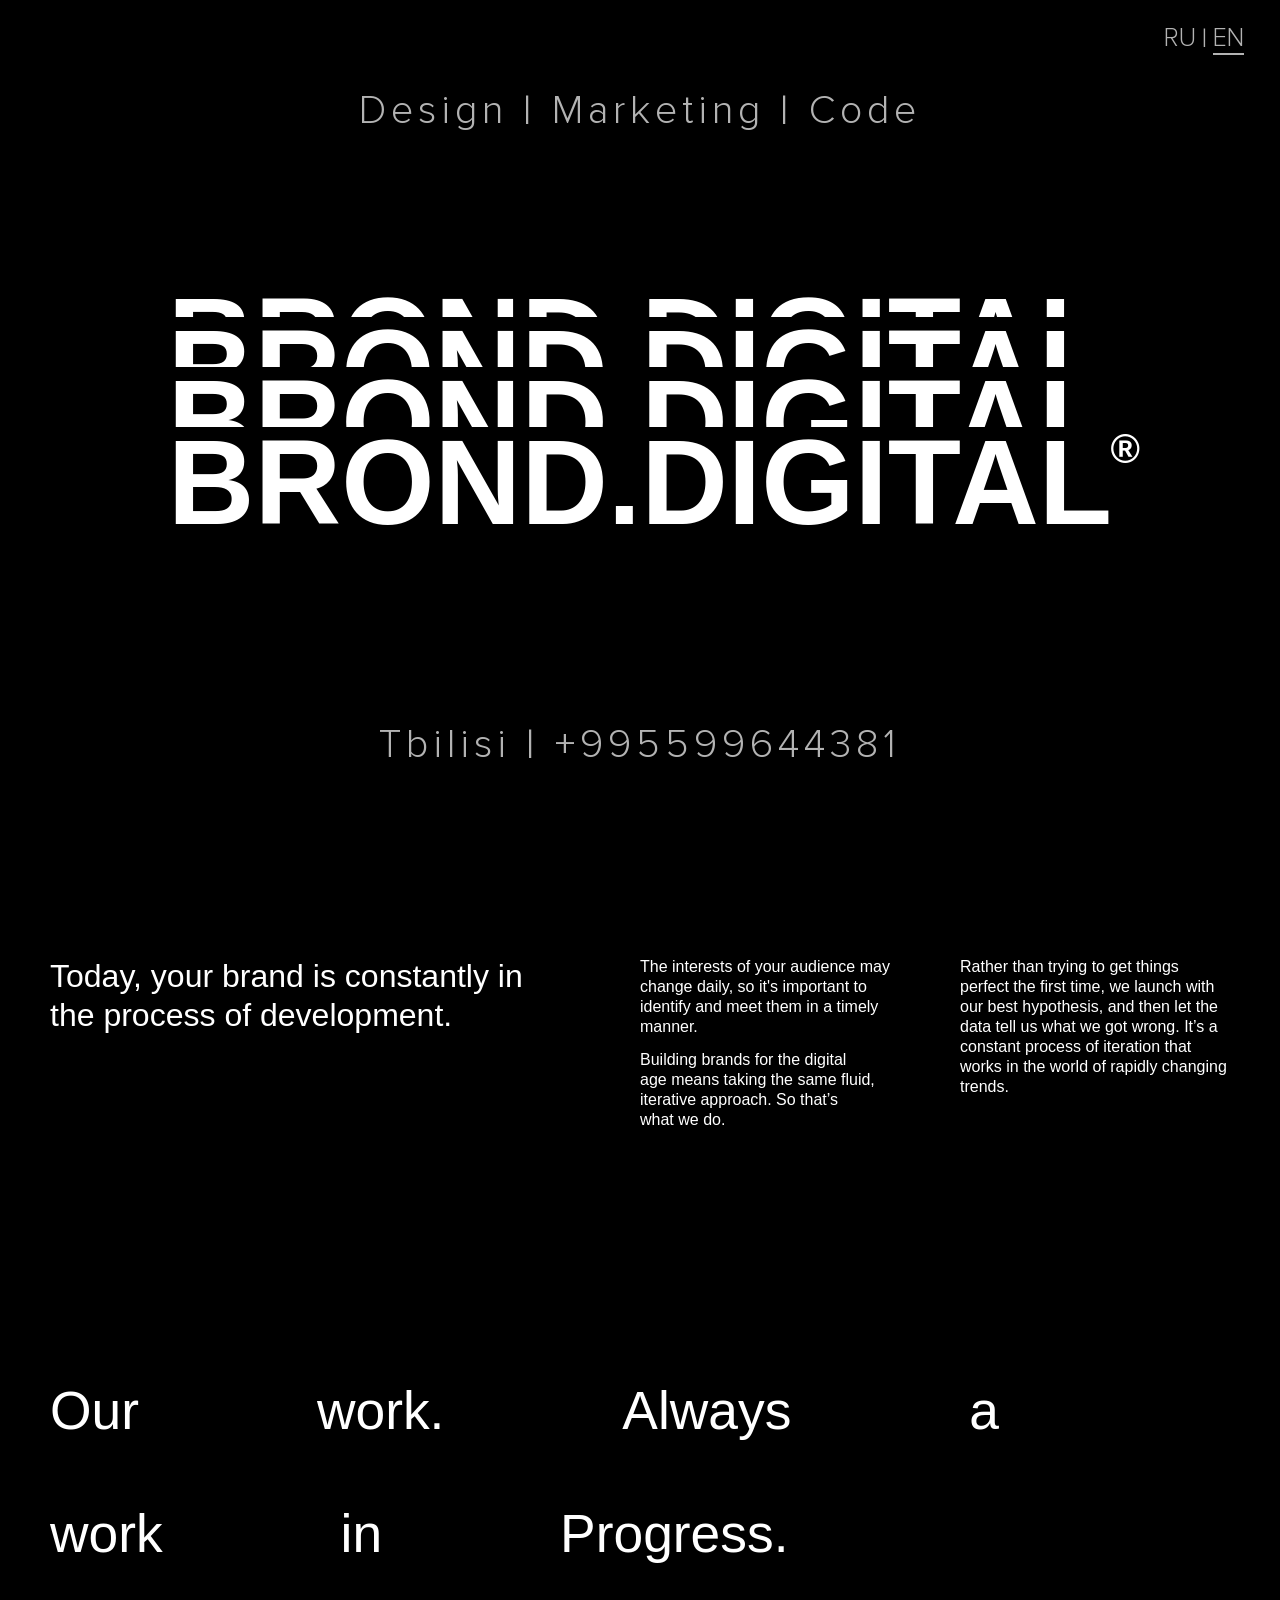
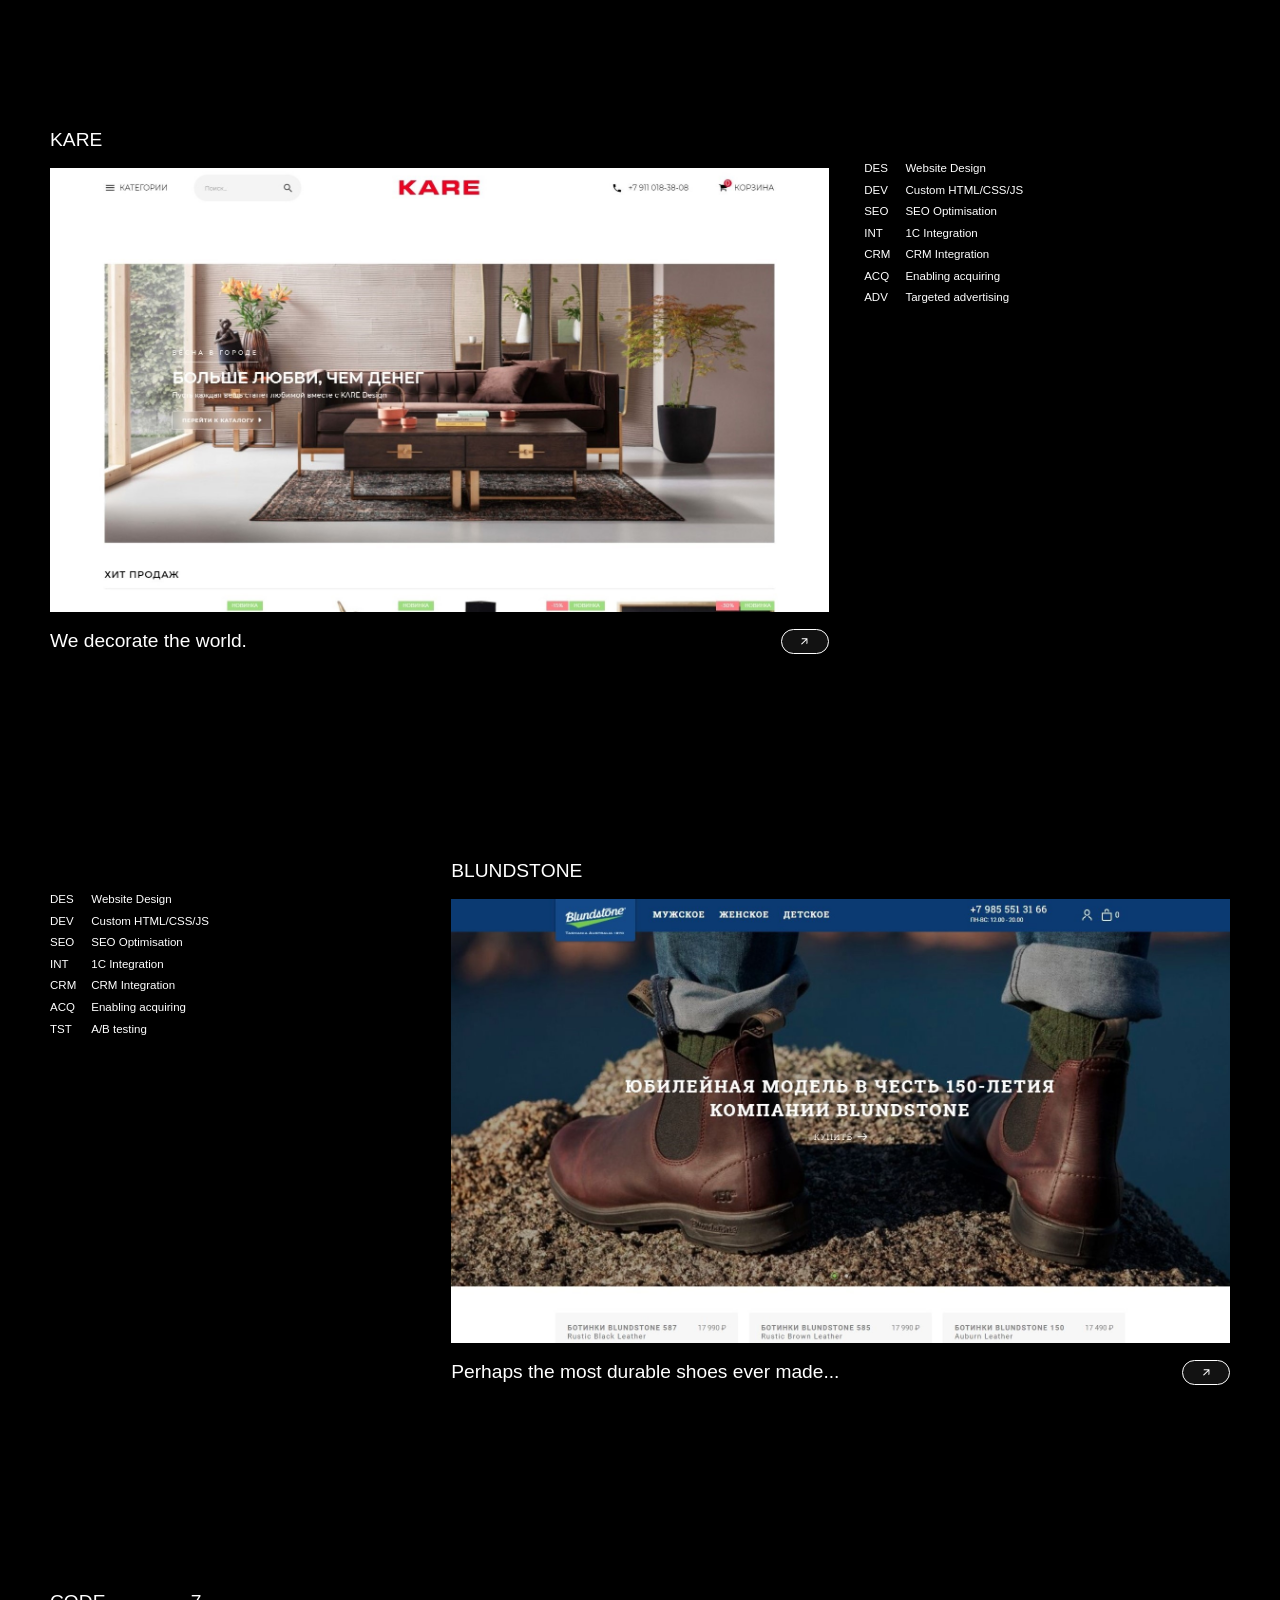
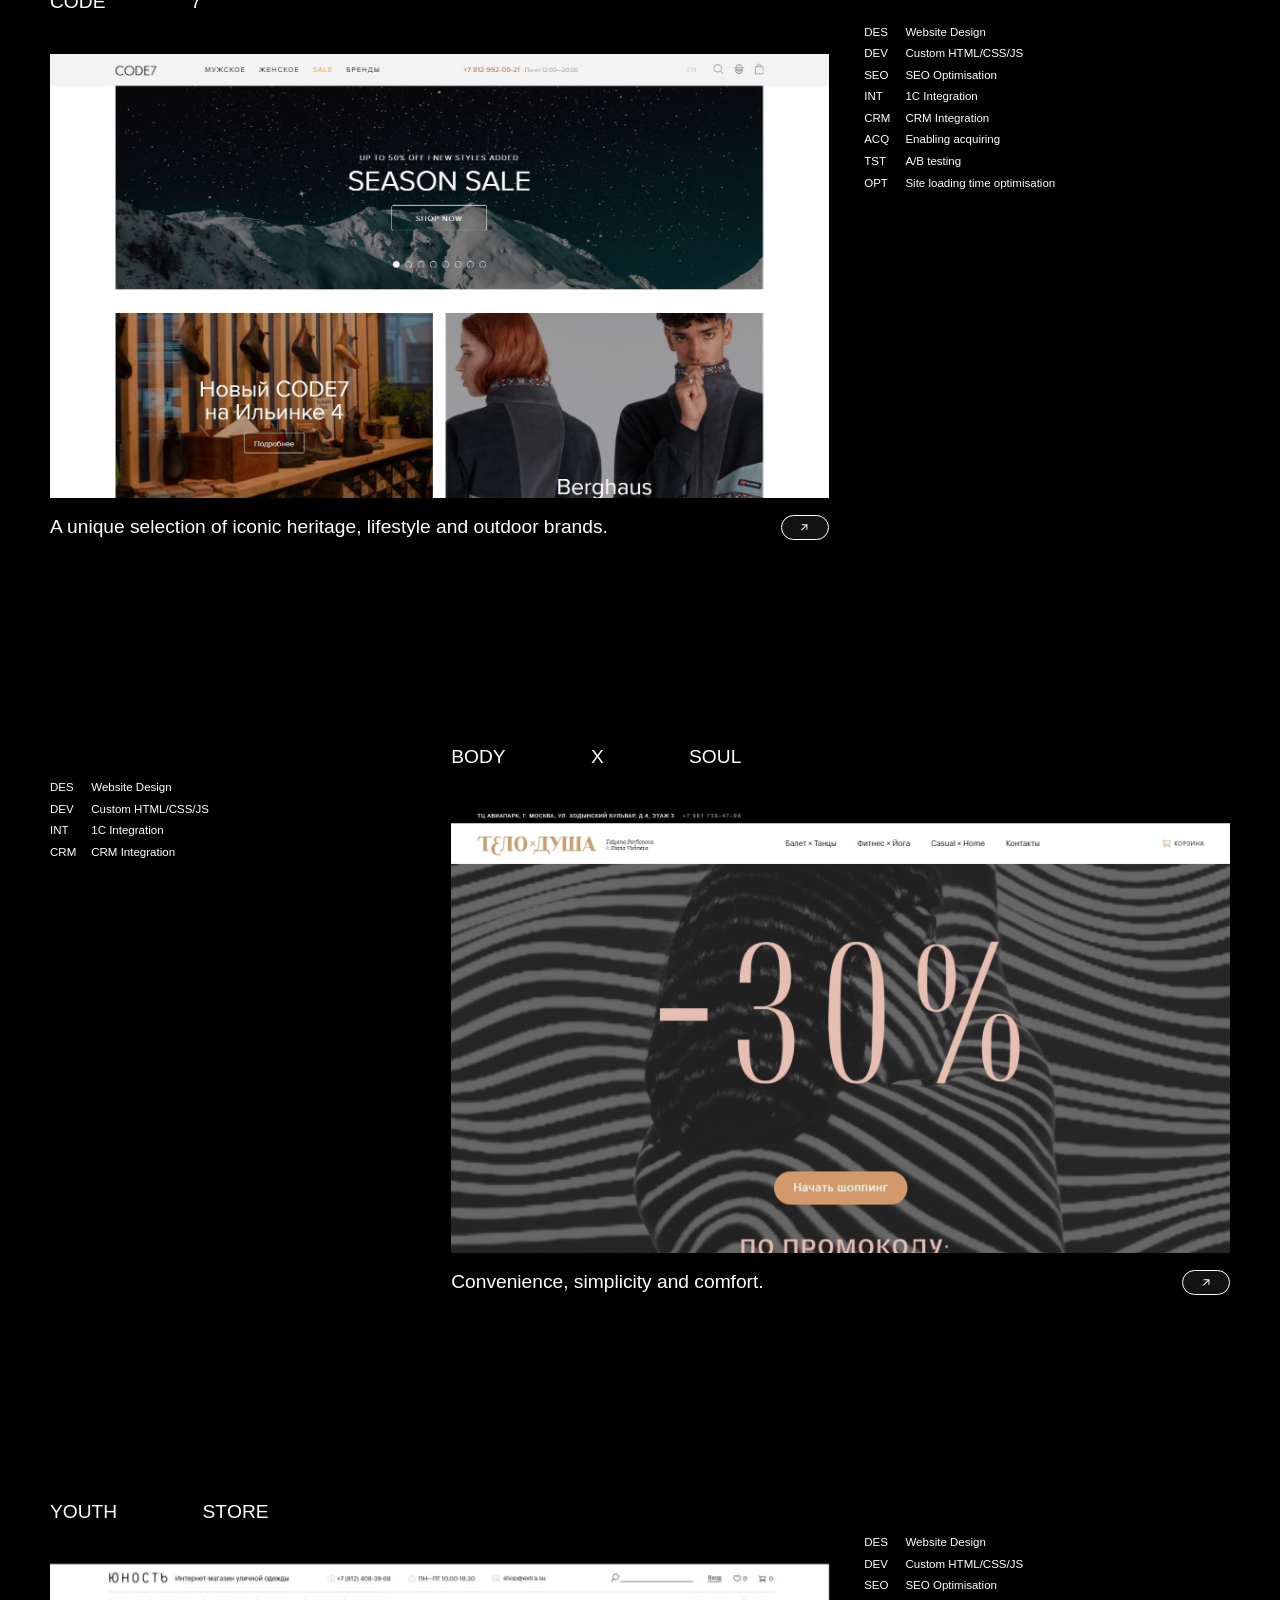
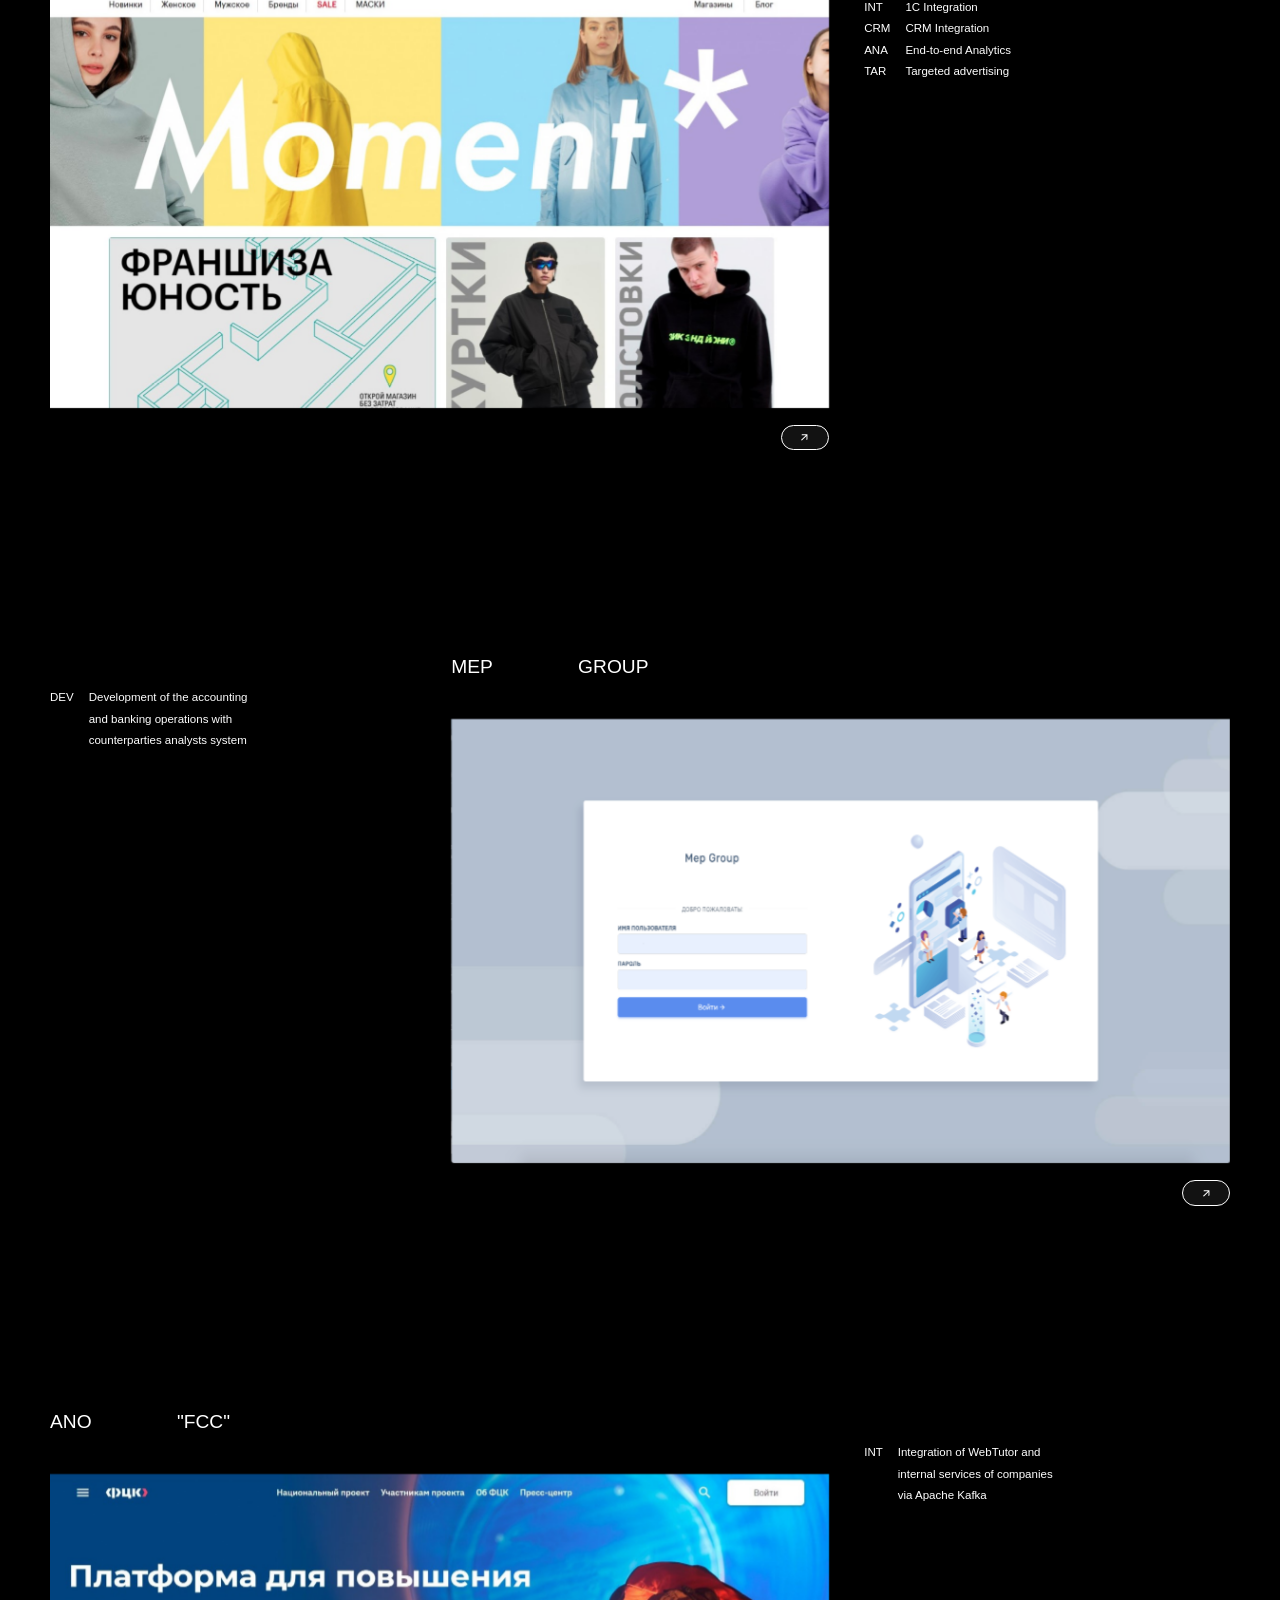
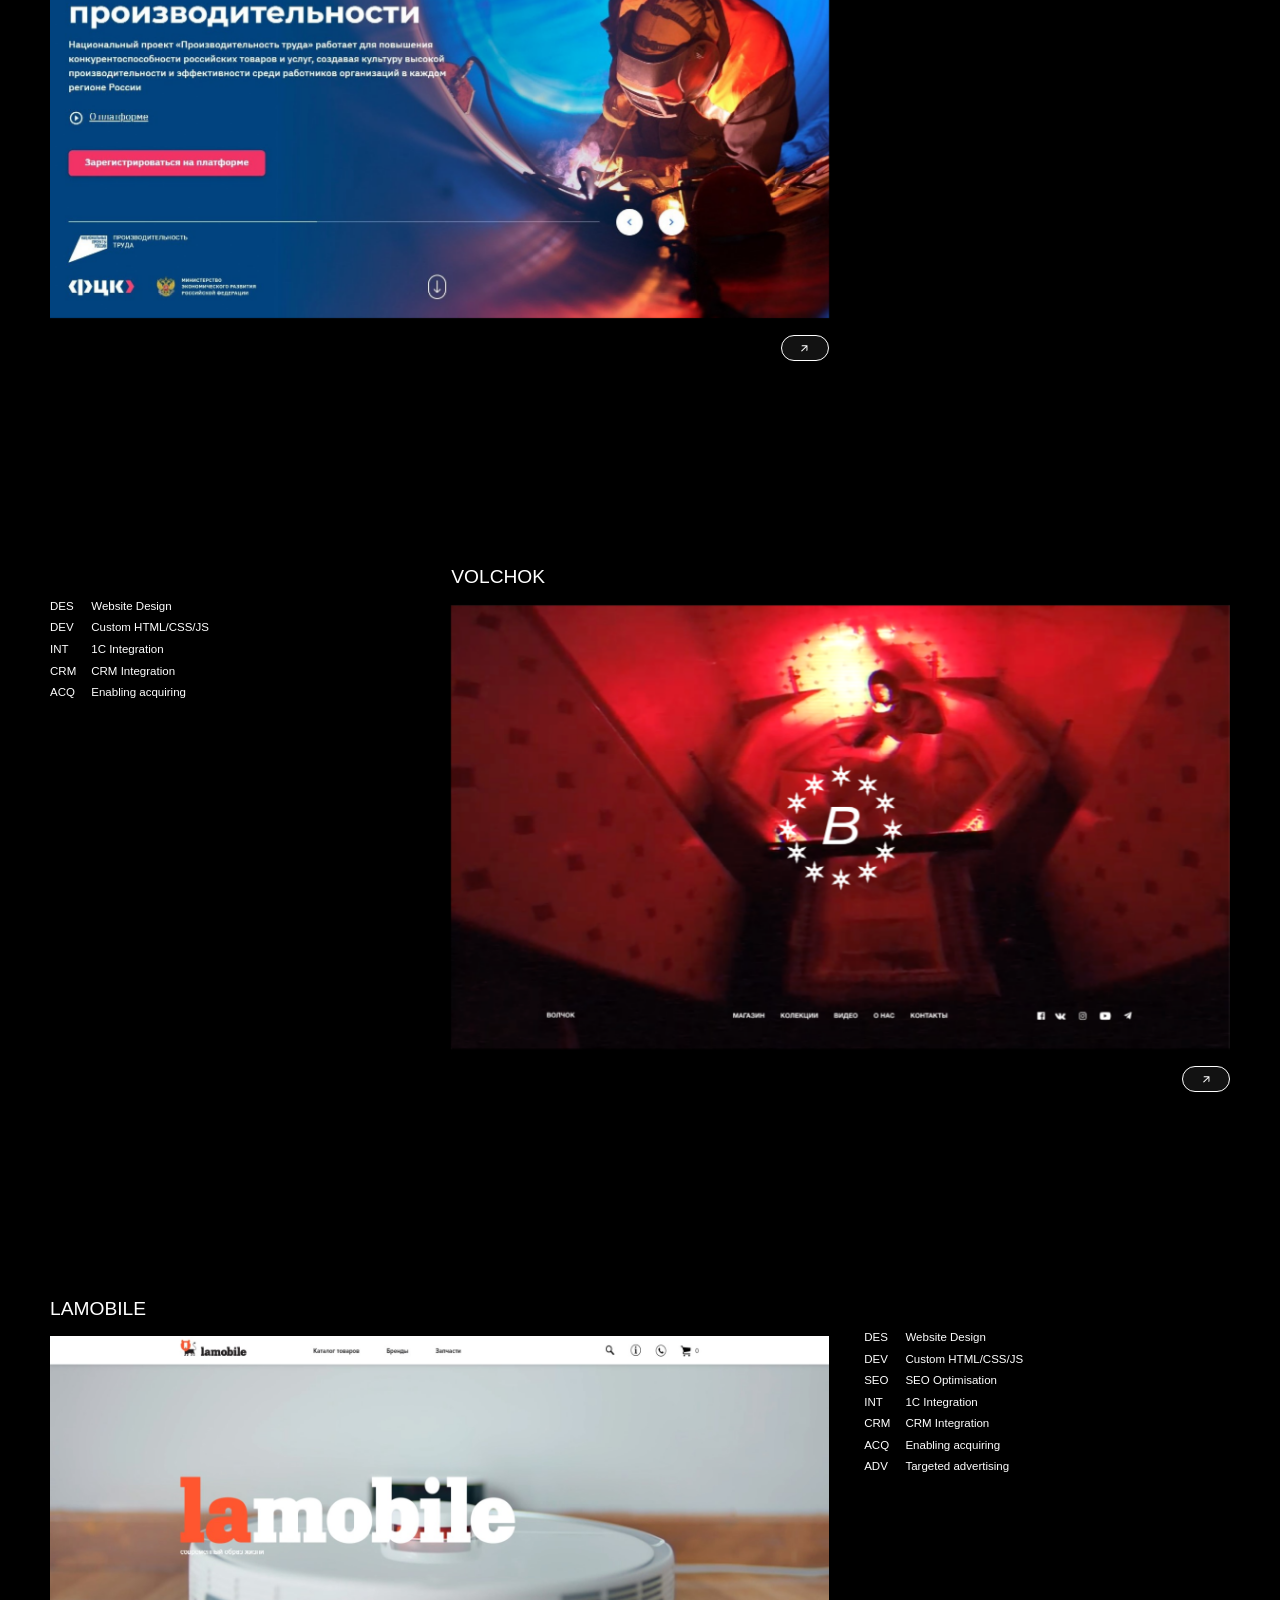
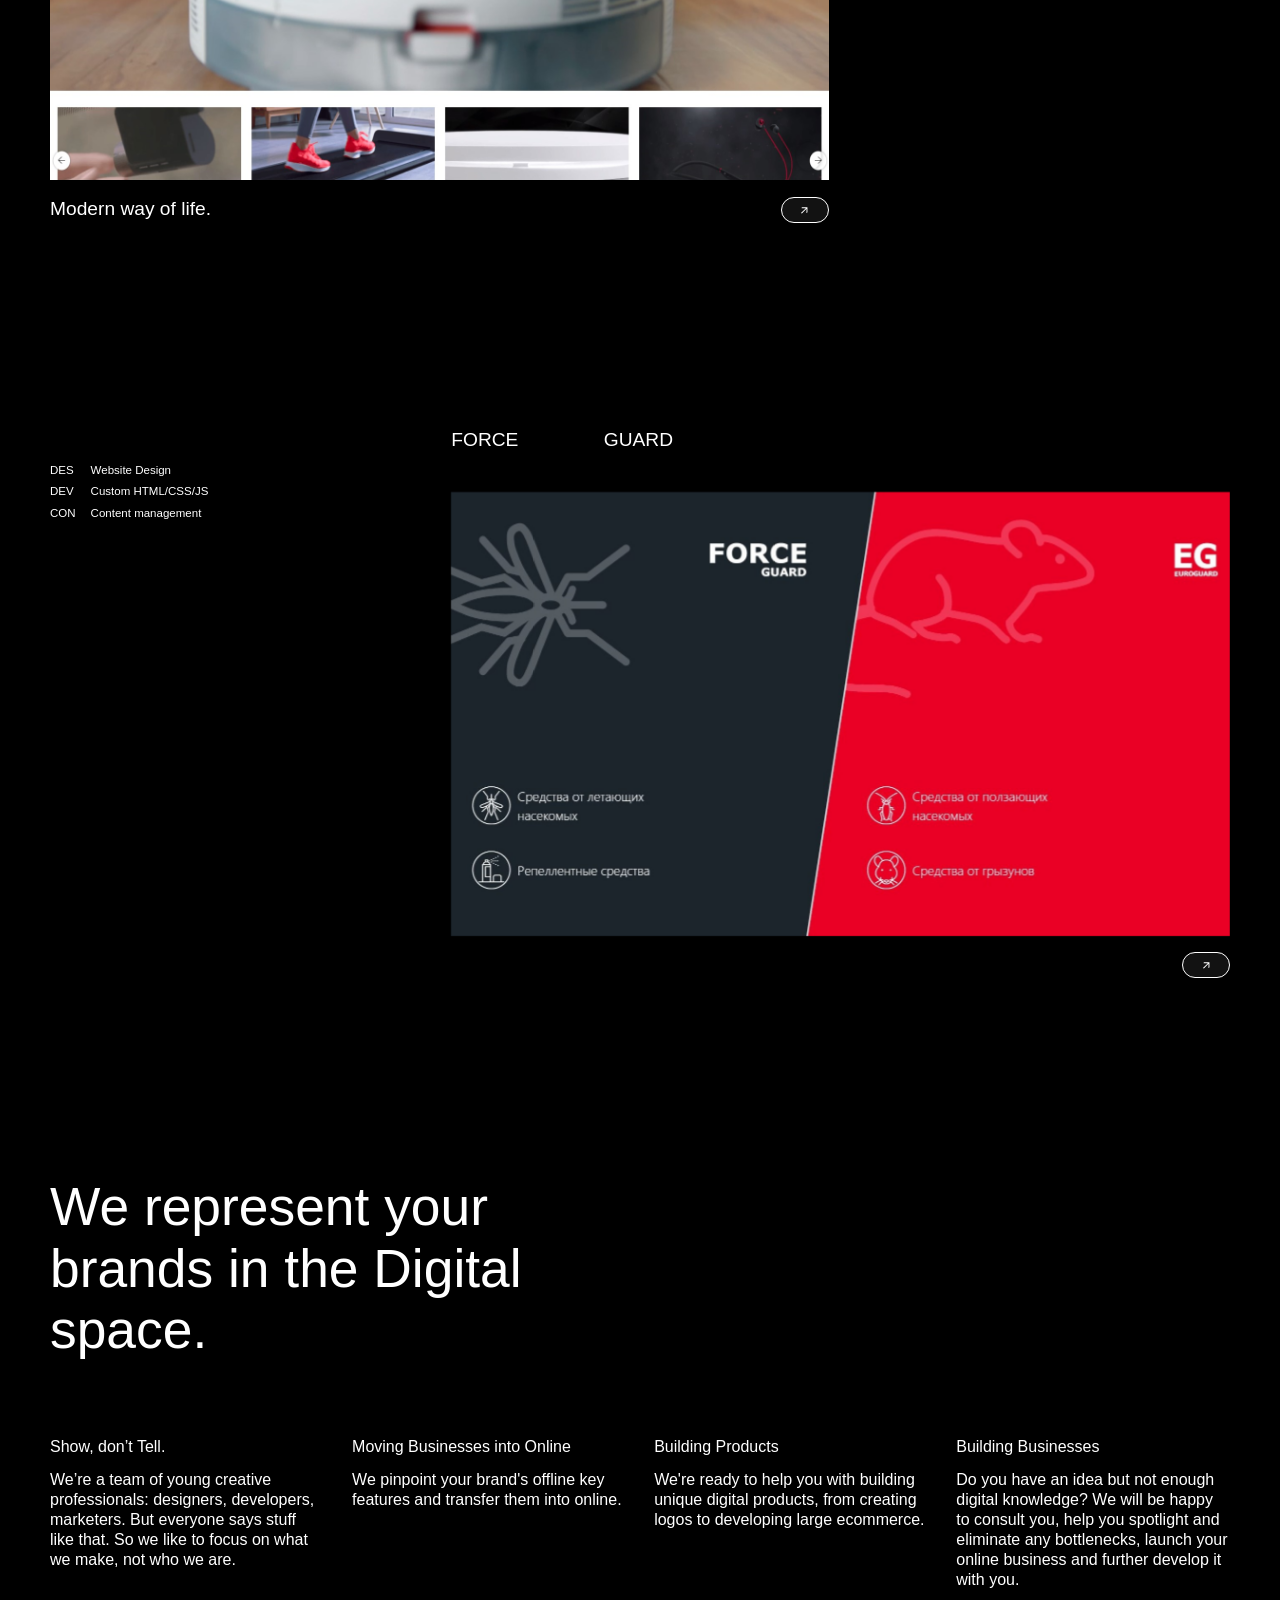
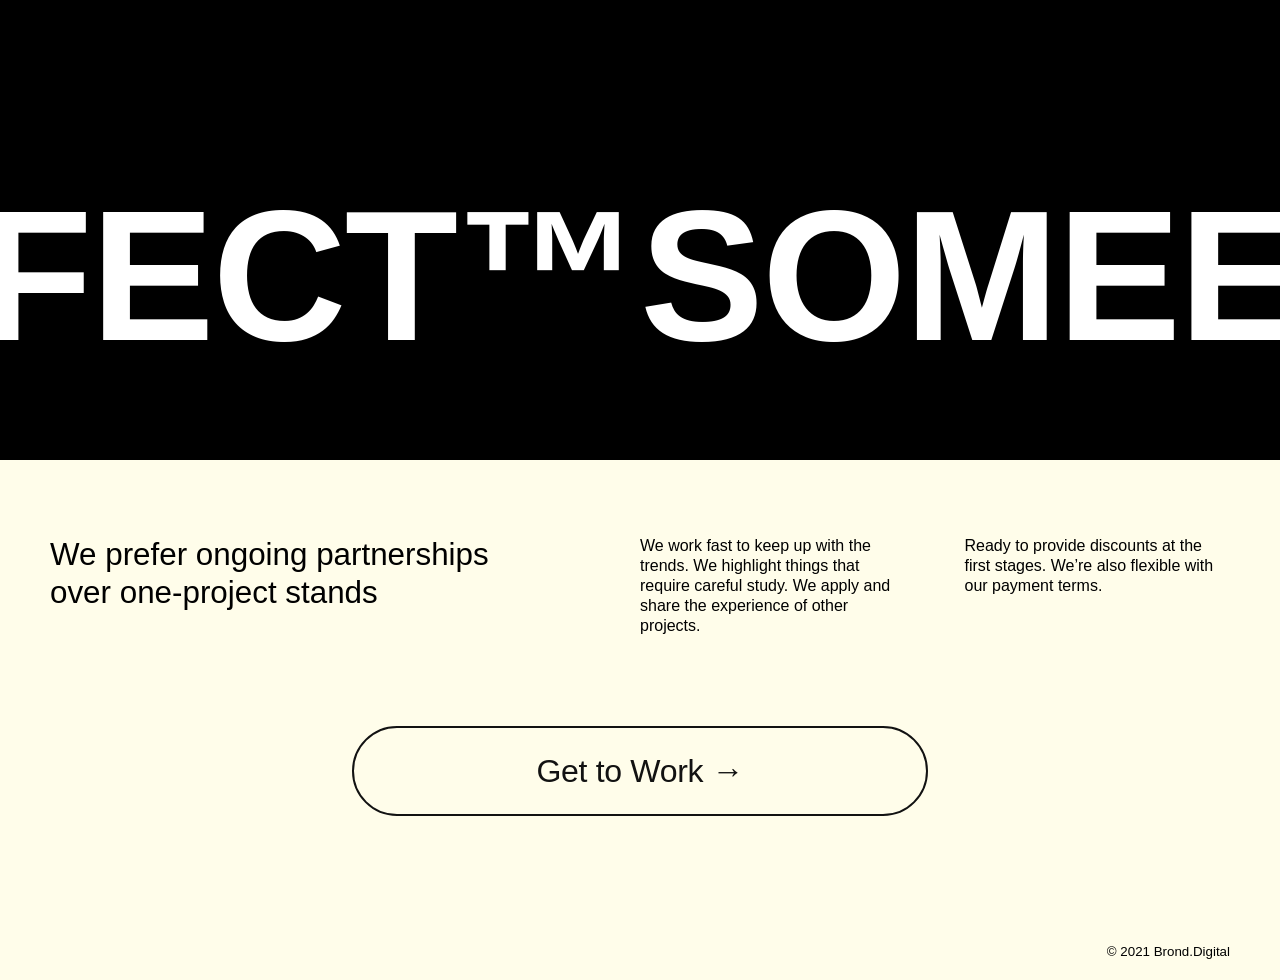
==== commit f1f05e7e: "update phone number" ====
--- a/en/index.html
+++ b/en/index.html
@@ -1,710 +1,1155 @@
-<!DOCTYPE html>
+<!doctype html>
 <head>
-    <meta charset="UTF-8">
-    <title>Brond.Digital</title>
-    <meta name="viewport" content="width=device-width, initial-scale=1.0, user-scalable=no">
-    <meta http-equiv="x-dns-prefetch-control" content="on">
-    <link rel="stylesheet" href="/css/main.css" type="text/css"/>
-    <link rel="icon" href="/favicon.png" type="image/x-icon">
-   <!-- <script src="https://code.jquery.com/jquery-3.6.0.min.js" integrity="sha256-/xUj+3OJU5yExlq6GSYGSHk7tPXikynS7ogEvDej/m4=" crossorigin="anonymous"></script>-->
-    <script src="/js/main.js"></script>
+  <meta charset="UTF-8" />
+  <title>Brond.Digital</title>
+  <meta
+    name="viewport"
+    content="width=device-width, initial-scale=1.0, user-scalable=no"
+  />
+  <meta http-equiv="x-dns-prefetch-control" content="on" />
+  <link rel="stylesheet" href="/css/main.css" type="text/css" />
+  <link rel="icon" href="/favicon.png" type="image/x-icon" />
+  <!-- <script src="https://code.jquery.com/jquery-3.6.0.min.js" integrity="sha256-/xUj+3OJU5yExlq6GSYGSHk7tPXikynS7ogEvDej/m4=" crossorigin="anonymous"></script>-->
+  <script src="/js/main.js"></script>
 </head>
 <body>
-    <div class="site">
-        <div class="lang-switch social onload"><a class="lang-ru" href="/">RU</a> | <a class="lang-en" href="/en">EN</a></div>
-        <div class="center">
-            <div class="heading">
-              <span class="social onload"><span>Design</span> | <span>Marketing</span> | <span>Code</span></span>  
-            </div>           
-            <div class="wrapper">
-            <div class ="main_logo">
-                <div class="container">
-                <span class ="logo_txt test4" id="top" data-text="BROND.DIGITAL">BROND.DIGITAL</span>
-                <span class ="logo_txt test2" id="upper" data-text="BROND.DIGITAL">BROND.DIGITAL</span>
-                <span class = "logo_txt test3" id="middle" data-text="BROND.DIGITAL">BROND.DIGITAL</span>
-                <div class="inner"><span class ="logo_txt  test" id="bottom" data-text="BROND.DIGITAL">BROND.DIGITAL</span><span class ="glitch logo_txt2 test" id="r" data-text="®">®</span></div>
-                </div>
-            </div>
-            </div>
-            <div class="heading"><a class="social onload" href="tel:+79998258045">Moscow | +79998258045</a></div>
-        </div>
-        <!--<section class="index-showreel">
+  <div class="site">
+    <div class="lang-switch social onload">
+      <a class="lang-ru" href="/">RU</a> | <a class="lang-en" href="/en">EN</a>
+    </div>
+    <div class="center">
+      <div class="heading">
+        <span class="social onload"
+          ><span>Design</span> | <span>Marketing</span> |
+          <span>Code</span></span
+        >
+      </div>
+      <div class="wrapper">
+        <div class="main_logo">
+          <div class="container">
+            <span class="logo_txt test4" id="top" data-text="BROND.DIGITAL"
+              >BROND.DIGITAL</span
+            >
+            <span class="logo_txt test2" id="upper" data-text="BROND.DIGITAL"
+              >BROND.DIGITAL</span
+            >
+            <span class="logo_txt test3" id="middle" data-text="BROND.DIGITAL"
+              >BROND.DIGITAL</span
+            >
+            <div class="inner">
+              <span class="logo_txt test" id="bottom" data-text="BROND.DIGITAL"
+                >BROND.DIGITAL</span
+              ><span class="glitch logo_txt2 test" id="r" data-text="®">®</span>
+            </div>
+          </div>
+        </div>
+      </div>
+      <div class="heading">
+        <a class="social onload" href="tel:+995599644381"
+          >Tbilisi | +995599644381</a
+        >
+      </div>
+    </div>
+    <!--<section class="index-showreel">
             <video autoplay=""  width="100%" loop="" muted="" playsinline="" src="/img/main-page-video.mp4">
             </video>
         </section>-->
-        <section>
-          <div class="index-article">
-            <div class="article-grid">
-              <article class="tier_one_grid">
-                <!--In the digital age, your brand is always in beta.-->
-                Today, your brand is constantly in the process of development.
-              </article>
-              <div class="article-wrap">
-              <article class="tier_two_grid mgn-r-30">
-                <!--<p class="article-p">It’s a constant work in progress.<br>Learning from and growing<br>with your audience.</p>-->
-                <p class="article-p">The interests of your audience may change daily, so it's important to identify and meet them in a timely manner.</p>
-                
-                <p class="article-p2">Building brands for the digital<br>age means taking the same fluid, iterative approach. So that’s<br>what we do.</p>
-              </article>
-              <article class="tier_two_grid">
-                <p class="article-p">Rather than trying to get things perfect the first time, we launch with our best hypothesis, and then let the data tell us what we got wrong. It’s a constant process of iteration that works in the world of rapidly changing trends.</p>
-              </article>
-            </div>
-            </div>
-          </div>
-        </section>
+    <section>
+      <div class="index-article">
+        <div class="article-grid">
+          <article class="tier_one_grid">
+            <!--In the digital age, your brand is always in beta.-->
+            Today, your brand is constantly in the process of development.
+          </article>
+          <div class="article-wrap">
+            <article class="tier_two_grid mgn-r-30">
+              <!--<p class="article-p">It’s a constant work in progress.<br>Learning from and growing<br>with your audience.</p>-->
+              <p class="article-p">
+                The interests of your audience may change daily, so it's
+                important to identify and meet them in a timely manner.
+              </p>
 
-        <section> 
-            <div class="index-article-tag">
-                <div class="anim-items-wrap animation-delay-2">
-                  <h2 class="article-tag-h">
-                    <span class="anim-items block" style="animation-delay: 25ms;">O</span>
-                    <span class="anim-items block" style="animation-delay: 50ms;">u</span>
-                    <span class="anim-items block" style="animation-delay: 75ms;">r</span>
-                    <span class="anim-items block" style="animation-delay: 100ms;"> </span>
-                    <span class="anim-items block" style="animation-delay: 125ms;">w</span>
-                    <span class="anim-items block" style="animation-delay: 150ms;">o</span>
-                    <span class="anim-items block" style="animation-delay: 175ms;">r</span>
-                    <span class="anim-items block" style="animation-delay: 200ms;">k</span>
-                    <span class="anim-items block" style="animation-delay: 225ms;">.</span>
-                    <span class="anim-items block" style="animation-delay: 250ms;"> </span>
-                    <span class="anim-items block" style="animation-delay: 275ms;">A</span>
-                    <span class="anim-items block" style="animation-delay: 300ms;">l</span>
-                    <span class="anim-items block" style="animation-delay: 325ms;">w</span>
-                    <span class="anim-items block" style="animation-delay: 350ms;">a</span>
-                    <span class="anim-items block" style="animation-delay: 375ms;">y</span>
-                    <span class="anim-items block" style="animation-delay: 400ms;">s</span>
-                    <span class="anim-items block" style="animation-delay: 425ms;"> </span>
-                    <span class="anim-items block" style="animation-delay: 450ms;">a</span>
-                  </h2>
+              <p class="article-p2">
+                Building brands for the digital<br />age means taking the same
+                fluid, iterative approach. So that’s<br />what we do.
+              </p>
+            </article>
+            <article class="tier_two_grid">
+              <p class="article-p">
+                Rather than trying to get things perfect the first time, we
+                launch with our best hypothesis, and then let the data tell us
+                what we got wrong. It’s a constant process of iteration that
+                works in the world of rapidly changing trends.
+              </p>
+            </article>
+          </div>
+        </div>
+      </div>
+    </section>
+
+    <section>
+      <div class="index-article-tag">
+        <div class="anim-items-wrap animation-delay-2">
+          <h2 class="article-tag-h">
+            <span class="anim-items block" style="animation-delay: 25ms"
+              >O</span
+            >
+            <span class="anim-items block" style="animation-delay: 50ms"
+              >u</span
+            >
+            <span class="anim-items block" style="animation-delay: 75ms"
+              >r</span
+            >
+            <span class="anim-items block" style="animation-delay: 100ms">
+            </span>
+            <span class="anim-items block" style="animation-delay: 125ms"
+              >w</span
+            >
+            <span class="anim-items block" style="animation-delay: 150ms"
+              >o</span
+            >
+            <span class="anim-items block" style="animation-delay: 175ms"
+              >r</span
+            >
+            <span class="anim-items block" style="animation-delay: 200ms"
+              >k</span
+            >
+            <span class="anim-items block" style="animation-delay: 225ms"
+              >.</span
+            >
+            <span class="anim-items block" style="animation-delay: 250ms">
+            </span>
+            <span class="anim-items block" style="animation-delay: 275ms"
+              >A</span
+            >
+            <span class="anim-items block" style="animation-delay: 300ms"
+              >l</span
+            >
+            <span class="anim-items block" style="animation-delay: 325ms"
+              >w</span
+            >
+            <span class="anim-items block" style="animation-delay: 350ms"
+              >a</span
+            >
+            <span class="anim-items block" style="animation-delay: 375ms"
+              >y</span
+            >
+            <span class="anim-items block" style="animation-delay: 400ms"
+              >s</span
+            >
+            <span class="anim-items block" style="animation-delay: 425ms">
+            </span>
+            <span class="anim-items block" style="animation-delay: 450ms"
+              >a</span
+            >
+          </h2>
+        </div>
+        <div class="anim-items-wrap animation-delay-2">
+          <h2 class="article-tag-h">
+            <span class="anim-items block" style="animation-delay: 25ms"
+              >w</span
+            >
+            <span class="anim-items block" style="animation-delay: 50ms"
+              >o</span
+            >
+            <span class="anim-items block" style="animation-delay: 75ms"
+              >r</span
+            >
+            <span class="anim-items block" style="animation-delay: 100ms"
+              >k</span
+            >
+            <span class="anim-items block" style="animation-delay: 125ms">
+            </span>
+            <span class="anim-items block" style="animation-delay: 150ms"
+              >i</span
+            >
+            <span class="anim-items block" style="animation-delay: 175ms"
+              >n</span
+            >
+            <span class="anim-items block" style="animation-delay: 200ms">
+            </span>
+            <span class="anim-items block" style="animation-delay: 225ms"
+              >P</span
+            >
+            <span class="anim-items block" style="animation-delay: 250ms"
+              >r</span
+            >
+            <span class="anim-items block" style="animation-delay: 275ms"
+              >o</span
+            >
+            <span class="anim-items block" style="animation-delay: 300ms"
+              >g</span
+            >
+            <span class="anim-items block" style="animation-delay: 325ms"
+              >r</span
+            >
+            <span class="anim-items block" style="animation-delay: 350ms"
+              >e</span
+            >
+            <span class="anim-items block" style="animation-delay: 375ms"
+              >s</span
+            >
+            <span class="anim-items block" style="animation-delay: 400ms"
+              >s</span
+            >
+            <span class="anim-items block" style="animation-delay: 425ms"
+              >.</span
+            >
+          </h2>
+        </div>
+      </div>
+    </section>
+    <section>
+      <div class="project-item">
+        <div class="project-item-inner">
+          <div class="video-block">
+            <div class="anim-items-wrap animation-delay-2">
+              <h2 class="project-h">
+                <span class="anim-items block" style="animation-delay: 25ms"
+                  >K</span
+                >
+                <span class="anim-items block" style="animation-delay: 50ms"
+                  >a</span
+                >
+                <span class="anim-items block" style="animation-delay: 75ms"
+                  >r</span
+                >
+                <span class="anim-items block" style="animation-delay: 100ms"
+                  >e</span
+                >
+              </h2>
+            </div>
+
+            <a
+              href="https://karedesign.ru"
+              rel="noopener noreferrer"
+              target="_blank"
+            >
+              <img class="project-img" src="/img/Raw/KARE.jpg" alt="" />
+            </a>
+            <div class="project-item-footer">
+              <span>We decorate the world.</span>
+              <a
+                href="https://karedesign.ru"
+                rel="noopener noreferrer"
+                target="_blank"
+              >
+                <div role="presentation">
+                  <button
+                    type="button"
+                    class="button project-item-footer-button"
+                  >
+                    <svg class="rotate-45-ccw" viewBox="0 0 19 18" fill="none">
+                      <path
+                        fill-rule="evenodd"
+                        clip-rule="evenodd"
+                        d="M14.5858 10.0001H0V8.00008H14.5858L8.29289 1.70718L9.70711 0.292969L18.4142 9.00008L9.70711 17.7072L8.29289 16.293L14.5858 10.0001Z"
+                        fill="white"
+                      ></path>
+                    </svg>
+                  </button>
                 </div>
-                <div class="anim-items-wrap animation-delay-2">
-                  <h2 class="article-tag-h">
-                    <span class="anim-items block" style="animation-delay: 25ms;">w</span>
-                    <span class="anim-items block" style="animation-delay: 50ms;">o</span>
-                    <span class="anim-items block" style="animation-delay: 75ms;">r</span>
-                    <span class="anim-items block" style="animation-delay: 100ms;">k</span>
-                    <span class="anim-items block" style="animation-delay: 125ms;"> </span>
-                    <span class="anim-items block" style="animation-delay: 150ms;">i</span>
-                    <span class="anim-items block" style="animation-delay: 175ms;">n</span>
-                    <span class="anim-items block" style="animation-delay: 200ms;"> </span>
-                    <span class="anim-items block" style="animation-delay: 225ms;">P</span>
-                    <span class="anim-items block" style="animation-delay: 250ms;">r</span>
-                    <span class="anim-items block" style="animation-delay: 275ms;">o</span>
-                    <span class="anim-items block" style="animation-delay: 300ms;">g</span>
-                    <span class="anim-items block" style="animation-delay: 325ms;">r</span>
-                    <span class="anim-items block" style="animation-delay: 350ms;">e</span>
-                    <span class="anim-items block" style="animation-delay: 375ms;">s</span>
-                    <span class="anim-items block" style="animation-delay: 400ms;">s</span>
-                    <span class="anim-items block" style="animation-delay: 425ms;">.</span>
-                  </h2>
-                </div>  
-          </div>
-        </section>
-        <section>
-          <div class="project-item">            
-            <div class="project-item-inner">             
-            <div class="video-block">
-              <div class="anim-items-wrap animation-delay-2">
-                <h2 class="project-h">
-                  <span class="anim-items block" style="animation-delay: 25ms;">K</span>
-                  <span class="anim-items block" style="animation-delay: 50ms;">a</span>
-                  <span class="anim-items block" style="animation-delay: 75ms;">r</span>
-                  <span class="anim-items block" style="animation-delay: 100ms;">e</span>
-                </h2>
-              </div>
+              </a>
+            </div>
+          </div>
+          <div class="worklist">
+            <ul>
+              <li>DES</li>
+              <li>DEV</li>
+              <li>SEO</li>
+              <li>INT</li>
+              <li>CRM</li>
+              <li>ACQ</li>
+              <li>ADV</li>
+            </ul>
+            <ul class="definition">
+              <li>Website Design</li>
+              <li>Custom HTML/CSS/JS</li>
+              <li>SEO Optimisation</li>
+              <li>1C Integration</li>
+              <li>CRM Integration</li>
+              <li>Enabling acquiring</li>
+              <li>Targeted advertising</li>
+            </ul>
+          </div>
+        </div>
+      </div>
+    </section>
+    <section>
+      <div class="project-item">
+        <div class="project-item-inner-reverse">
+          <div class="video-block">
+            <div class="anim-items-wrap animation-delay-2">
+              <h2 class="project-h">
+                <span class="anim-items block" style="animation-delay: 25ms"
+                  >B</span
+                >
+                <span class="anim-items block" style="animation-delay: 50ms"
+                  >l</span
+                >
+                <span class="anim-items block" style="animation-delay: 75ms"
+                  >u</span
+                >
+                <span class="anim-items block" style="animation-delay: 100ms"
+                  >n</span
+                >
+                <span class="anim-items block" style="animation-delay: 125ms"
+                  >d</span
+                >
+                <span class="anim-items block" style="animation-delay: 150ms"
+                  >s</span
+                >
+                <span class="anim-items block" style="animation-delay: 175ms"
+                  >t</span
+                >
+                <span class="anim-items block" style="animation-delay: 200ms"
+                  >o</span
+                >
+                <span class="anim-items block" style="animation-delay: 225ms"
+                  >n</span
+                >
+                <span class="anim-items block" style="animation-delay: 250ms"
+                  >e</span
+                >
+              </h2>
+            </div>
+            <a
+              href="https://blundstone.ru"
+              rel="noopener noreferrer"
+              target="_blank"
+            >
+              <img class="project-img" src="/img/Raw/Blundstone.jpg" alt="" />
+            </a>
+            <div class="project-item-footer">
+              <span>Perhaps the most durable shoes ever made...</span>
+              <a
+                href="https://blundstone.ru"
+                rel="noopener noreferrer"
+                target="_blank"
+              >
+                <div role="presentation">
+                  <button
+                    type="button"
+                    class="button project-item-footer-button"
+                  >
+                    <svg class="rotate-45-ccw" viewBox="0 0 19 18" fill="none">
+                      <path
+                        fill-rule="evenodd"
+                        clip-rule="evenodd"
+                        d="M14.5858 10.0001H0V8.00008H14.5858L8.29289 1.70718L9.70711 0.292969L18.4142 9.00008L9.70711 17.7072L8.29289 16.293L14.5858 10.0001Z"
+                        fill="white"
+                      ></path>
+                    </svg>
+                  </button>
+                </div>
+              </a>
+            </div>
+          </div>
+          <div class="worklist-reverse">
+            <ul>
+              <li>DES</li>
+              <li>DEV</li>
+              <li>SEO</li>
+              <li>INT</li>
+              <li>CRM</li>
+              <li>ACQ</li>
+              <li>TST</li>
+            </ul>
+            <ul class="definition">
+              <li>Website Design</li>
+              <li>Custom HTML/CSS/JS</li>
+              <li>SEO Optimisation</li>
+              <li>1C Integration</li>
+              <li>CRM Integration</li>
+              <li>Enabling acquiring</li>
+              <li>A/B testing</li>
+            </ul>
+          </div>
+        </div>
+      </div>
+    </section>
+    <section>
+      <div class="project-item">
+        <div class="project-item-inner">
+          <div class="video-block">
+            <div class="anim-items-wrap animation-delay-2">
+              <h2 class="project-h">
+                <span class="anim-items block" style="animation-delay: 25ms"
+                  >C</span
+                >
+                <span class="anim-items block" style="animation-delay: 50ms"
+                  >o</span
+                >
+                <span class="anim-items block" style="animation-delay: 75ms"
+                  >d</span
+                >
+                <span class="anim-items block" style="animation-delay: 100ms"
+                  >e</span
+                >
+                <span class="anim-items block" style="animation-delay: 125ms">
+                </span>
+                <span class="anim-items block" style="animation-delay: 150ms"
+                  >7</span
+                >
+              </h2>
+            </div>
+            <a
+              href="https://code7.ru"
+              rel="noopener noreferrer"
+              target="_blank"
+            >
+              <img class="project-img" src="/img/Raw/Code7.jpg" alt="" />
+            </a>
+            <div class="project-item-footer">
+              <span
+                >A unique selection of iconic heritage, lifestyle and outdoor
+                brands.</span
+              >
+              <a
+                href="https://code7.ru"
+                rel="noopener noreferrer"
+                target="_blank"
+              >
+                <div role="presentation">
+                  <button
+                    type="button"
+                    class="button project-item-footer-button"
+                  >
+                    <svg class="rotate-45-ccw" viewBox="0 0 19 18" fill="none">
+                      <path
+                        fill-rule="evenodd"
+                        clip-rule="evenodd"
+                        d="M14.5858 10.0001H0V8.00008H14.5858L8.29289 1.70718L9.70711 0.292969L18.4142 9.00008L9.70711 17.7072L8.29289 16.293L14.5858 10.0001Z"
+                        fill="white"
+                      ></path>
+                    </svg>
+                  </button>
+                </div>
+              </a>
+            </div>
+          </div>
+          <div class="worklist">
+            <ul>
+              <li>DES</li>
+              <li>DEV</li>
+              <li>SEO</li>
+              <li>INT</li>
+              <li>CRM</li>
+              <li>ACQ</li>
+              <li>TST</li>
+              <li>OPT</li>
+            </ul>
+            <ul class="definition">
+              <li>Website Design</li>
+              <li>Custom HTML/CSS/JS</li>
+              <li>SEO Optimisation</li>
+              <li>1C Integration</li>
+              <li>CRM Integration</li>
+              <li>Enabling acquiring</li>
+              <li>A/B testing</li>
+              <li>Site loading time optimisation</li>
+            </ul>
+          </div>
+        </div>
+      </div>
+    </section>
 
-              <a href="https://karedesign.ru" rel="noopener noreferrer" target="_blank">
-                <img class="project-img" src="/img/Raw/KARE.jpg" alt=""/>
+    <section>
+      <div class="project-item">
+        <div class="project-item-inner-reverse">
+          <div class="video-block">
+            <div class="anim-items-wrap animation-delay-2">
+              <h2 class="project-h">
+                <span class="anim-items block" style="animation-delay: 25ms"
+                  >B</span
+                >
+                <span class="anim-items block" style="animation-delay: 50ms"
+                  >o</span
+                >
+                <span class="anim-items block" style="animation-delay: 75ms"
+                  >d</span
+                >
+                <span class="anim-items block" style="animation-delay: 100ms"
+                  >y</span
+                >
+                <span class="anim-items block" style="animation-delay: 125ms">
+                </span>
+                <span class="anim-items block" style="animation-delay: 150ms"
+                  >X</span
+                >
+                <span class="anim-items block" style="animation-delay: 175ms">
+                </span>
+                <span class="anim-items block" style="animation-delay: 200ms"
+                  >S</span
+                >
+                <span class="anim-items block" style="animation-delay: 225ms"
+                  >o</span
+                >
+                <span class="anim-items block" style="animation-delay: 250ms"
+                  >u</span
+                >
+                <span class="anim-items block" style="animation-delay: 275ms"
+                  >l</span
+                >
+              </h2>
+            </div>
+
+            <a
+              href="http://teloidusha.store"
+              rel="noopener noreferrer"
+              target="_blank"
+            >
+              <img class="project-img" src="/img/Raw/t&d.jpg" alt="" />
+            </a>
+            <div class="project-item-footer">
+              <span>Convenience, simplicity and comfort.</span>
+              <a
+                href="http://teloidusha.store"
+                rel="noopener noreferrer"
+                target="_blank"
+              >
+                <div role="presentation">
+                  <button
+                    type="button"
+                    class="button project-item-footer-button"
+                  >
+                    <svg class="rotate-45-ccw" viewBox="0 0 19 18" fill="none">
+                      <path
+                        fill-rule="evenodd"
+                        clip-rule="evenodd"
+                        d="M14.5858 10.0001H0V8.00008H14.5858L8.29289 1.70718L9.70711 0.292969L18.4142 9.00008L9.70711 17.7072L8.29289 16.293L14.5858 10.0001Z"
+                        fill="white"
+                      ></path>
+                    </svg>
+                  </button>
+                </div>
               </a>
-              <div class="project-item-footer">
-                <span>We decorate the world.</span>  
-                <a href="https://karedesign.ru" rel="noopener noreferrer" target="_blank">
-                  <div role="presentation">
-                    <button type="button" class="button project-item-footer-button">
-                      <svg class="rotate-45-ccw" viewBox="0 0 19 18" fill="none">
-                        <path fill-rule="evenodd" clip-rule="evenodd" d="M14.5858 10.0001H0V8.00008H14.5858L8.29289 1.70718L9.70711 0.292969L18.4142 9.00008L9.70711 17.7072L8.29289 16.293L14.5858 10.0001Z" fill="white"></path>
-                      </svg>
-                    </button>
-                  </div>
-                </a> 
-              </div>
-            </div>
-            <div class="worklist">
-              <ul>
-
-                <li>DES</li>
-                <li>DEV</li>
-                <li>SEO</li>
-                <li>INT</li>
-                <li>CRM</li>
-                <li>ACQ</li>
-                <li>ADV</li>
-              </ul>
-              <ul class="definition">
-
-                <li>Website Design</li>
-                <li>Custom HTML/CSS/JS</li>
-                <li>SEO Optimisation</li>
-                <li>1C Integration</li>
-                <li>CRM Integration</li>
-                <li>Enabling acquiring</li>
-                <li>Targeted advertising</li>
-              </ul>
-            </div>
-            </div>
-          </div>
-        </section> 
-        <section>
-          <div class="project-item">          
-            <div class="project-item-inner-reverse">             
-            <div class="video-block">
-              <div class="anim-items-wrap animation-delay-2">
-                <h2 class="project-h">
-                <span class="anim-items block" style="animation-delay: 25ms;">B</span>
-                <span class="anim-items block" style="animation-delay: 50ms;">l</span>
-                <span class="anim-items block" style="animation-delay: 75ms;">u</span>
-                <span class="anim-items block" style="animation-delay: 100ms;">n</span>
-                <span class="anim-items block" style="animation-delay: 125ms;">d</span>
-                <span class="anim-items block" style="animation-delay: 150ms;">s</span>
-                <span class="anim-items block" style="animation-delay: 175ms;">t</span>
-                <span class="anim-items block" style="animation-delay: 200ms;">o</span>
-                <span class="anim-items block" style="animation-delay: 225ms;">n</span>
-                <span class="anim-items block" style="animation-delay: 250ms;">e</span>
+            </div>
+          </div>
+          <div class="worklist-reverse">
+            <ul>
+              <li>DES</li>
+              <li>DEV</li>
+              <li>INT</li>
+              <li>CRM</li>
+            </ul>
+            <ul class="definition">
+              <li>Website Design</li>
+              <li>Custom HTML/CSS/JS</li>
+              <li>1C Integration</li>
+              <li>CRM Integration</li>
+            </ul>
+          </div>
+        </div>
+      </div>
+    </section>
+    <section>
+      <div class="project-item">
+        <div class="project-item-inner">
+          <div class="video-block">
+            <div class="anim-items-wrap animation-delay-2">
+              <h2 class="project-h">
+                <span class="anim-items block" style="animation-delay: 25ms"
+                  >Y</span
+                >
+                <span class="anim-items block" style="animation-delay: 50ms"
+                  >o</span
+                >
+                <span class="anim-items block" style="animation-delay: 75ms"
+                  >u</span
+                >
+                <span class="anim-items block" style="animation-delay: 100ms"
+                  >t</span
+                >
+                <span class="anim-items block" style="animation-delay: 125ms"
+                  >h</span
+                >
+                <span class="anim-items block" style="animation-delay: 150ms">
+                </span>
+                <span class="anim-items block" style="animation-delay: 175ms"
+                  >S</span
+                >
+                <span class="anim-items block" style="animation-delay: 200ms"
+                  >t</span
+                >
+                <span class="anim-items block" style="animation-delay: 225ms"
+                  >o</span
+                >
+                <span class="anim-items block" style="animation-delay: 250ms"
+                  >r</span
+                >
+                <span class="anim-items block" style="animation-delay: 250ms"
+                  >e</span
+                >
               </h2>
             </div>
-            <a href="https://blundstone.ru" rel="noopener noreferrer" target="_blank">
-              <img class="project-img" src="/img/Raw/Blundstone.jpg" alt=""/>
+            <!--<video autoplay="" width="100%" loop="" muted="" playsinline="" src="https://player.vimeo.com/external/452482307.hd.mp4?s=b187397e6a877fd71ca10a4cbdfc4cfbd380b2fc&amp;profile_id=174">
+              </video>-->
+            <a
+              href="https://youthstore.ru"
+              rel="noopener noreferrer"
+              target="_blank"
+            >
+              <img class="project-img" src="/img/Raw/youth.jpg" alt="" />
             </a>
-              <div class="project-item-footer">
-                <span>Perhaps the most durable shoes ever made...</span>  
-                <a href="https://blundstone.ru" rel="noopener noreferrer" target="_blank">
-                  <div role="presentation">
-                    <button type="button" class="button project-item-footer-button">
-                      <svg class="rotate-45-ccw" viewBox="0 0 19 18" fill="none">
-                        <path fill-rule="evenodd" clip-rule="evenodd" d="M14.5858 10.0001H0V8.00008H14.5858L8.29289 1.70718L9.70711 0.292969L18.4142 9.00008L9.70711 17.7072L8.29289 16.293L14.5858 10.0001Z" fill="white"></path>
-                      </svg>
-                    </button>
-                  </div>
-                </a> 
-              </div>
-            </div>
-            <div class="worklist-reverse">
-              <ul>
-
-                <li>DES</li>
-                <li>DEV</li>
-                <li>SEO</li>
-                <li>INT</li>
-                <li>CRM</li>
-                <li>ACQ</li>
-                <li>TST</li>
-              </ul>
-              <ul class="definition">
-
-                <li>Website Design</li>
-                <li>Custom HTML/CSS/JS</li>
-                <li>SEO Optimisation</li>
-                <li>1C Integration</li>
-                <li>CRM Integration</li>
-                <li>Enabling acquiring</li>
-                <li>A/B testing</li>
-              </ul>
-            </div>
-            </div>
-          </div>
-        </section>
-        <section>
-          <div class="project-item">          
-            <div class="project-item-inner">             
-            <div class="video-block">
-              <div class="anim-items-wrap animation-delay-2">
-                <h2 class="project-h">
-                  <span class="anim-items block" style="animation-delay: 25ms;">C</span>
-                  <span class="anim-items block" style="animation-delay: 50ms;">o</span>
-                  <span class="anim-items block" style="animation-delay: 75ms;">d</span>
-                  <span class="anim-items block" style="animation-delay: 100ms;">e</span>
-                  <span class="anim-items block" style="animation-delay: 125ms;"> </span>
-                  <span class="anim-items block" style="animation-delay: 150ms;">7</span>
-              </h2>
-            </div>
-            <a href="https://code7.ru" rel="noopener noreferrer" target="_blank">
-              <img class="project-img" src="/img/Raw/Code7.jpg" alt=""/>
-            </a>
-              <div class="project-item-footer">
-                <span>A unique selection of iconic heritage, lifestyle and outdoor brands.</span>  
-                <a href="https://code7.ru" rel="noopener noreferrer" target="_blank">
-                  <div role="presentation">
-                    <button type="button" class="button project-item-footer-button">
-                      <svg class="rotate-45-ccw" viewBox="0 0 19 18" fill="none">
-                        <path fill-rule="evenodd" clip-rule="evenodd" d="M14.5858 10.0001H0V8.00008H14.5858L8.29289 1.70718L9.70711 0.292969L18.4142 9.00008L9.70711 17.7072L8.29289 16.293L14.5858 10.0001Z" fill="white"></path>
-                      </svg>
-                    </button>
-                  </div>
-                </a> 
-              </div>
-            </div>
-            <div class="worklist">
-              <ul>
-
-                <li>DES</li>
-                <li>DEV</li>
-                <li>SEO</li>
-                <li>INT</li>
-                <li>CRM</li>
-                <li>ACQ</li>
-                <li>TST</li>
-                <li>OPT</li>
-              </ul>
-              <ul class="definition">
-
-                <li>Website Design</li>
-                <li>Custom HTML/CSS/JS</li>
-                <li>SEO Optimisation</li>
-                <li>1C Integration</li>
-                <li>CRM Integration</li>
-                <li>Enabling acquiring</li>
-                <li>A/B testing</li>
-                <li>Site loading time optimisation</li>
-              </ul>
-            </div>
-            </div>
-          </div>
-        </section>
-
-        <section>
-          <div class="project-item">          
-            <div class="project-item-inner-reverse">             
-            <div class="video-block">
-              <div class="anim-items-wrap animation-delay-2">
-                <h2 class="project-h">
-                  <span class="anim-items block" style="animation-delay: 25ms;">B</span>
-                  <span class="anim-items block" style="animation-delay: 50ms;">o</span>
-                  <span class="anim-items block" style="animation-delay: 75ms;">d</span>
-                  <span class="anim-items block" style="animation-delay: 100ms;">y</span>
-                  <span class="anim-items block" style="animation-delay: 125ms;"> </span>
-                  <span class="anim-items block" style="animation-delay: 150ms;">X</span>
-                  <span class="anim-items block" style="animation-delay: 175ms;"> </span>
-                  <span class="anim-items block" style="animation-delay: 200ms;">S</span>
-                  <span class="anim-items block" style="animation-delay: 225ms;">o</span>
-                  <span class="anim-items block" style="animation-delay: 250ms;">u</span>
-                  <span class="anim-items block" style="animation-delay: 275ms;">l</span>
-              </h2>
-              </div>
-
-              <a href="http://teloidusha.store" rel="noopener noreferrer" target="_blank">
-                <img class="project-img" src="/img/Raw/t&d.jpg" alt=""/>
+            <div class="project-item-footer">
+              <span></span>
+              <a
+                href="https://youthstore.ru"
+                rel="noopener noreferrer"
+                target="_blank"
+              >
+                <div role="presentation">
+                  <button
+                    type="button"
+                    class="button project-item-footer-button"
+                  >
+                    <svg class="rotate-45-ccw" viewBox="0 0 19 18" fill="none">
+                      <path
+                        fill-rule="evenodd"
+                        clip-rule="evenodd"
+                        d="M14.5858 10.0001H0V8.00008H14.5858L8.29289 1.70718L9.70711 0.292969L18.4142 9.00008L9.70711 17.7072L8.29289 16.293L14.5858 10.0001Z"
+                        fill="white"
+                      ></path>
+                    </svg>
+                  </button>
+                </div>
               </a>
-              <div class="project-item-footer">
-                <span>Convenience, simplicity and comfort.</span>  
-                <a href="http://teloidusha.store" rel="noopener noreferrer" target="_blank">
-                  <div role="presentation">
-                    <button type="button" class="button project-item-footer-button">
-                      <svg class="rotate-45-ccw" viewBox="0 0 19 18" fill="none">
-                        <path fill-rule="evenodd" clip-rule="evenodd" d="M14.5858 10.0001H0V8.00008H14.5858L8.29289 1.70718L9.70711 0.292969L18.4142 9.00008L9.70711 17.7072L8.29289 16.293L14.5858 10.0001Z" fill="white"></path>
-                      </svg>
-                    </button>
-                  </div>
-                </a> 
-              </div>
-            </div>
-            <div class="worklist-reverse">
-              <ul>   
-
-                <li>DES</li>
-                <li>DEV</li>
-                <li>INT</li>
-                <li>CRM</li>
-              </ul>
-              <ul class="definition">
-
-                <li>Website Design</li>
-                <li>Custom HTML/CSS/JS</li>
-                <li>1C Integration</li>
-                <li>CRM Integration</li>
-              </ul>
-            </div>
-            </div>
-          </div>
-        </section>
-        <section>
-          <div class="project-item">          
-            <div class="project-item-inner">             
-            <div class="video-block">
-              <div class="anim-items-wrap animation-delay-2">
-                <h2 class="project-h">
-                  <span class="anim-items block" style="animation-delay: 25ms;">Y</span>
-                  <span class="anim-items block" style="animation-delay: 50ms;">o</span>
-                  <span class="anim-items block" style="animation-delay: 75ms;">u</span>
-                  <span class="anim-items block" style="animation-delay: 100ms;">t</span>
-                  <span class="anim-items block" style="animation-delay: 125ms;">h</span>
-                  <span class="anim-items block" style="animation-delay: 150ms;"> </span>
-                  <span class="anim-items block" style="animation-delay: 175ms;">S</span>
-                  <span class="anim-items block" style="animation-delay: 200ms;">t</span>
-                  <span class="anim-items block" style="animation-delay: 225ms;">o</span>
-                  <span class="anim-items block" style="animation-delay: 250ms;">r</span>
-                  <span class="anim-items block" style="animation-delay: 250ms;">e</span>
-              </h2>
-            </div>
-              <!--<video autoplay="" width="100%" loop="" muted="" playsinline="" src="https://player.vimeo.com/external/452482307.hd.mp4?s=b187397e6a877fd71ca10a4cbdfc4cfbd380b2fc&amp;profile_id=174">
-              </video>-->
-              <a href="https://youthstore.ru" rel="noopener noreferrer" target="_blank">
-                <img class="project-img" src="/img/Raw/youth.jpg" alt=""/>
-              </a>
-              <div class="project-item-footer">
-                <span></span>  
-                <a href="https://youthstore.ru" rel="noopener noreferrer" target="_blank">
-                  <div role="presentation">
-                    <button type="button" class="button project-item-footer-button">
-                      <svg class="rotate-45-ccw" viewBox="0 0 19 18" fill="none">
-                        <path fill-rule="evenodd" clip-rule="evenodd" d="M14.5858 10.0001H0V8.00008H14.5858L8.29289 1.70718L9.70711 0.292969L18.4142 9.00008L9.70711 17.7072L8.29289 16.293L14.5858 10.0001Z" fill="white"></path>
-                      </svg>
-                    </button>
-                  </div>
-                </a> 
-              </div>
-            </div>
-            <div class="worklist">
-              <ul>
-                <li>DES</li>
-                <li>DEV</li>
-                <li>SEO</li>
-                <li>INT</li>
-                <li>CRM</li>
-                <li>ANA</li>
-                <li>TAR</li>
-              </ul>
-              <ul class="definition">
-                <li>Website Design</li>
-                <li>Custom HTML/CSS/JS</li>
-                <li>SEO Optimisation</li>
-                <li>1C Integration</li>
-                <li>CRM Integration</li>
-                <li>End-to-end Analytics</li>
-                <li>Targeted advertising</li>
-              </ul>
-            </div>
-            </div>
-          </div>
-        </section>
-        <section>
-          <div class="project-item">          
-            <div class="project-item-inner-reverse">             
-            <div class="video-block">
-              <div class="anim-items-wrap animation-delay-2">
-                <h2 class="project-h">
-                  <span class="anim-items block" style="animation-delay: 25ms;">M</span>
-                  <span class="anim-items block" style="animation-delay: 50ms;">E</span>
-                  <span class="anim-items block" style="animation-delay: 75ms;">P</span>
-                  <span class="anim-items block" style="animation-delay: 100ms;"> </span>
-                  <span class="anim-items block" style="animation-delay: 125ms;">G</span>
-                  <span class="anim-items block" style="animation-delay: 150ms;">R</span>
-                  <span class="anim-items block" style="animation-delay: 175ms;">O</span>
-                  <span class="anim-items block" style="animation-delay: 200ms;">U</span>
-                  <span class="anim-items block" style="animation-delay: 225ms;">P</span>
-                  <!--<span class="anim-items block" style="animation-delay: 250ms;">U</span>
+            </div>
+          </div>
+          <div class="worklist">
+            <ul>
+              <li>DES</li>
+              <li>DEV</li>
+              <li>SEO</li>
+              <li>INT</li>
+              <li>CRM</li>
+              <li>ANA</li>
+              <li>TAR</li>
+            </ul>
+            <ul class="definition">
+              <li>Website Design</li>
+              <li>Custom HTML/CSS/JS</li>
+              <li>SEO Optimisation</li>
+              <li>1C Integration</li>
+              <li>CRM Integration</li>
+              <li>End-to-end Analytics</li>
+              <li>Targeted advertising</li>
+            </ul>
+          </div>
+        </div>
+      </div>
+    </section>
+    <section>
+      <div class="project-item">
+        <div class="project-item-inner-reverse">
+          <div class="video-block">
+            <div class="anim-items-wrap animation-delay-2">
+              <h2 class="project-h">
+                <span class="anim-items block" style="animation-delay: 25ms"
+                  >M</span
+                >
+                <span class="anim-items block" style="animation-delay: 50ms"
+                  >E</span
+                >
+                <span class="anim-items block" style="animation-delay: 75ms"
+                  >P</span
+                >
+                <span class="anim-items block" style="animation-delay: 100ms">
+                </span>
+                <span class="anim-items block" style="animation-delay: 125ms"
+                  >G</span
+                >
+                <span class="anim-items block" style="animation-delay: 150ms"
+                  >R</span
+                >
+                <span class="anim-items block" style="animation-delay: 175ms"
+                  >O</span
+                >
+                <span class="anim-items block" style="animation-delay: 200ms"
+                  >U</span
+                >
+                <span class="anim-items block" style="animation-delay: 225ms"
+                  >P</span
+                >
+                <!--<span class="anim-items block" style="animation-delay: 250ms;">U</span>
                   <span class="anim-items block" style="animation-delay: 275ms;">P</span>-->
               </h2>
             </div>
-            <a href="https://mep-group.ru" rel="noopener noreferrer" target="_blank">
-              <img class="project-img" src="/img/Raw/mep_group.png" alt=""/>
+            <a
+              href="https://mep-group.ru"
+              rel="noopener noreferrer"
+              target="_blank"
+            >
+              <img class="project-img" src="/img/Raw/mep_group.png" alt="" />
             </a>
-              <div class="project-item-footer">
-                <span></span>  
-                <a href="https://mep-group.ru" rel="noopener noreferrer" target="_blank">
-                  <div role="presentation">
-                    <button type="button" class="button project-item-footer-button">
-                      <svg class="rotate-45-ccw" viewBox="0 0 19 18" fill="none">
-                        <path fill-rule="evenodd" clip-rule="evenodd" d="M14.5858 10.0001H0V8.00008H14.5858L8.29289 1.70718L9.70711 0.292969L18.4142 9.00008L9.70711 17.7072L8.29289 16.293L14.5858 10.0001Z" fill="white"></path>
-                      </svg>
-                    </button>
-                  </div>
-                </a> 
-              </div>
-            </div>
-            <div class="worklist-reverse">
-              <ul>
-                <li>DEV</li>
-                <!--<li>РАЗ</li>
+            <div class="project-item-footer">
+              <span></span>
+              <a
+                href="https://mep-group.ru"
+                rel="noopener noreferrer"
+                target="_blank"
+              >
+                <div role="presentation">
+                  <button
+                    type="button"
+                    class="button project-item-footer-button"
+                  >
+                    <svg class="rotate-45-ccw" viewBox="0 0 19 18" fill="none">
+                      <path
+                        fill-rule="evenodd"
+                        clip-rule="evenodd"
+                        d="M14.5858 10.0001H0V8.00008H14.5858L8.29289 1.70718L9.70711 0.292969L18.4142 9.00008L9.70711 17.7072L8.29289 16.293L14.5858 10.0001Z"
+                        fill="white"
+                      ></path>
+                    </svg>
+                  </button>
+                </div>
+              </a>
+            </div>
+          </div>
+          <div class="worklist-reverse">
+            <ul>
+              <li>DEV</li>
+              <!--<li>РАЗ</li>
                 <li>КОН</li>-->
-              </ul>
-              <ul class="definition">
-                <li>Development of the accounting  </li>
-                <li>and banking operations with  </li>
-                <li>counterparties analysts system</li>
-              </ul>
-            </div>
-            </div>
-          </div>
-        </section>
-        <section>
-          <div class="project-item">          
-            <div class="project-item-inner">             
-            <div class="video-block">
-              <div class="anim-items-wrap animation-delay-2">
-                <h2 class="project-h">
-                  <span class="anim-items block" style="animation-delay: 25ms;">А</span>
-                  <span class="anim-items block" style="animation-delay: 50ms;">N</span>
-                  <span class="anim-items block" style="animation-delay: 75ms;">О</span>
-                  <span class="anim-items block" style="animation-delay: 100ms;"> </span>
-                  <span class="anim-items block" style="animation-delay: 125ms;">"</span>
-                  <span class="anim-items block" style="animation-delay: 150ms;">F</span>
-                  <span class="anim-items block" style="animation-delay: 175ms;">C</span>
-                  <span class="anim-items block" style="animation-delay: 200ms;">C</span>
-                  <span class="anim-items block" style="animation-delay: 225ms;">"</span>
+            </ul>
+            <ul class="definition">
+              <li>Development of the accounting</li>
+              <li>and banking operations with</li>
+              <li>counterparties analysts system</li>
+            </ul>
+          </div>
+        </div>
+      </div>
+    </section>
+    <section>
+      <div class="project-item">
+        <div class="project-item-inner">
+          <div class="video-block">
+            <div class="anim-items-wrap animation-delay-2">
+              <h2 class="project-h">
+                <span class="anim-items block" style="animation-delay: 25ms"
+                  >А</span
+                >
+                <span class="anim-items block" style="animation-delay: 50ms"
+                  >N</span
+                >
+                <span class="anim-items block" style="animation-delay: 75ms"
+                  >О</span
+                >
+                <span class="anim-items block" style="animation-delay: 100ms">
+                </span>
+                <span class="anim-items block" style="animation-delay: 125ms"
+                  >"</span
+                >
+                <span class="anim-items block" style="animation-delay: 150ms"
+                  >F</span
+                >
+                <span class="anim-items block" style="animation-delay: 175ms"
+                  >C</span
+                >
+                <span class="anim-items block" style="animation-delay: 200ms"
+                  >C</span
+                >
+                <span class="anim-items block" style="animation-delay: 225ms"
+                  >"</span
+                >
               </h2>
             </div>
-              <a href="https://производительность.рф/ru/" rel="noopener noreferrer" target="_blank">
-                <img class="project-img" src="/img/Raw/production.jpg" alt=""/>
+            <a
+              href="https://производительность.рф/ru/"
+              rel="noopener noreferrer"
+              target="_blank"
+            >
+              <img class="project-img" src="/img/Raw/production.jpg" alt="" />
+            </a>
+            <div class="project-item-footer">
+              <span></span>
+              <a
+                href="https://производительность.рф/ru/"
+                rel="noopener noreferrer"
+                target="_blank"
+              >
+                <div role="presentation">
+                  <button
+                    type="button"
+                    class="button project-item-footer-button"
+                  >
+                    <svg class="rotate-45-ccw" viewBox="0 0 19 18" fill="none">
+                      <path
+                        fill-rule="evenodd"
+                        clip-rule="evenodd"
+                        d="M14.5858 10.0001H0V8.00008H14.5858L8.29289 1.70718L9.70711 0.292969L18.4142 9.00008L9.70711 17.7072L8.29289 16.293L14.5858 10.0001Z"
+                        fill="white"
+                      ></path>
+                    </svg>
+                  </button>
+                </div>
               </a>
-              <div class="project-item-footer">
-                <span></span>  
-                <a href="https://производительность.рф/ru/" rel="noopener noreferrer" target="_blank">
-                  <div role="presentation">
-                    <button type="button" class="button project-item-footer-button">
-                      <svg class="rotate-45-ccw" viewBox="0 0 19 18" fill="none">
-                        <path fill-rule="evenodd" clip-rule="evenodd" d="M14.5858 10.0001H0V8.00008H14.5858L8.29289 1.70718L9.70711 0.292969L18.4142 9.00008L9.70711 17.7072L8.29289 16.293L14.5858 10.0001Z" fill="white"></path>
-                      </svg>
-                    </button>
-                  </div>
-                </a> 
-              </div>
-            </div>
-            <div class="worklist">
-              <ul>
-                <li>INT</li>
-              </ul>
-              <ul class="definition">
-                <li>Integration of WebTutor and </li>
-                <li>internal services of companies</li>
-                <li>via Apache Kafka</li>
-              </ul>
-            </div>
-            </div>
-          </div>
-        </section>
+            </div>
+          </div>
+          <div class="worklist">
+            <ul>
+              <li>INT</li>
+            </ul>
+            <ul class="definition">
+              <li>Integration of WebTutor and</li>
+              <li>internal services of companies</li>
+              <li>via Apache Kafka</li>
+            </ul>
+          </div>
+        </div>
+      </div>
+    </section>
 
-        <section>
-          <div class="project-item">          
-            <div class="project-item-inner-reverse">             
-            <div class="video-block">
-              <div class="anim-items-wrap animation-delay-2">
-                <h2 class="project-h">
-                  <span class="anim-items block" style="animation-delay: 25ms;">V</span>
-                  <span class="anim-items block" style="animation-delay: 50ms;">o</span>
-                  <span class="anim-items block" style="animation-delay: 75ms;">l</span>
-                  <span class="anim-items block" style="animation-delay: 100ms;">c</span>
-                  <span class="anim-items block" style="animation-delay: 125ms;">h</span>
-                  <span class="anim-items block" style="animation-delay: 150ms;">o</span>
-                  <span class="anim-items block" style="animation-delay: 175ms;">k</span>
+    <section>
+      <div class="project-item">
+        <div class="project-item-inner-reverse">
+          <div class="video-block">
+            <div class="anim-items-wrap animation-delay-2">
+              <h2 class="project-h">
+                <span class="anim-items block" style="animation-delay: 25ms"
+                  >V</span
+                >
+                <span class="anim-items block" style="animation-delay: 50ms"
+                  >o</span
+                >
+                <span class="anim-items block" style="animation-delay: 75ms"
+                  >l</span
+                >
+                <span class="anim-items block" style="animation-delay: 100ms"
+                  >c</span
+                >
+                <span class="anim-items block" style="animation-delay: 125ms"
+                  >h</span
+                >
+                <span class="anim-items block" style="animation-delay: 150ms"
+                  >o</span
+                >
+                <span class="anim-items block" style="animation-delay: 175ms"
+                  >k</span
+                >
               </h2>
             </div>
-            <a href="https://volchok.ru" rel="noopener noreferrer" target="_blank">
-              <img class="project-img" src="/img/Raw/volchok.png" alt=""/>
+            <a
+              href="https://volchok.ru"
+              rel="noopener noreferrer"
+              target="_blank"
+            >
+              <img class="project-img" src="/img/Raw/volchok.png" alt="" />
             </a>
-              <div class="project-item-footer">
-                <span></span>  
-                <a href="https://volchok.ru" rel="noopener noreferrer" target="_blank">
-                  <div role="presentation">
-                    <button type="button" class="button project-item-footer-button">
-                      <svg class="rotate-45-ccw" viewBox="0 0 19 18" fill="none">
-                        <path fill-rule="evenodd" clip-rule="evenodd" d="M14.5858 10.0001H0V8.00008H14.5858L8.29289 1.70718L9.70711 0.292969L18.4142 9.00008L9.70711 17.7072L8.29289 16.293L14.5858 10.0001Z" fill="white"></path>
-                      </svg>
-                    </button>
-                  </div>
-                </a> 
-              </div>
-            </div>
-            <div class="worklist-reverse">
-                <ul>
-                <li>DES</li>
-                <li>DEV</li>
-                <li>INT</li>
-                <li>CRM</li>
-                <li>ACQ</li>
-              </ul>
-              <ul class="definition">
-                <li>Website Design</li>
-                <li>Custom HTML/CSS/JS</li>
-                <li>1C Integration</li>
-                <li>CRM Integration</li>
-                <li>Enabling acquiring</li>
-              </ul>
-            </div>
-            </div>
-          </div>
-        </section>
+            <div class="project-item-footer">
+              <span></span>
+              <a
+                href="https://volchok.ru"
+                rel="noopener noreferrer"
+                target="_blank"
+              >
+                <div role="presentation">
+                  <button
+                    type="button"
+                    class="button project-item-footer-button"
+                  >
+                    <svg class="rotate-45-ccw" viewBox="0 0 19 18" fill="none">
+                      <path
+                        fill-rule="evenodd"
+                        clip-rule="evenodd"
+                        d="M14.5858 10.0001H0V8.00008H14.5858L8.29289 1.70718L9.70711 0.292969L18.4142 9.00008L9.70711 17.7072L8.29289 16.293L14.5858 10.0001Z"
+                        fill="white"
+                      ></path>
+                    </svg>
+                  </button>
+                </div>
+              </a>
+            </div>
+          </div>
+          <div class="worklist-reverse">
+            <ul>
+              <li>DES</li>
+              <li>DEV</li>
+              <li>INT</li>
+              <li>CRM</li>
+              <li>ACQ</li>
+            </ul>
+            <ul class="definition">
+              <li>Website Design</li>
+              <li>Custom HTML/CSS/JS</li>
+              <li>1C Integration</li>
+              <li>CRM Integration</li>
+              <li>Enabling acquiring</li>
+            </ul>
+          </div>
+        </div>
+      </div>
+    </section>
 
-        <section>
-          <div class="project-item">          
-            <div class="project-item-inner">             
-            <div class="video-block">
-              <div class="anim-items-wrap animation-delay-2">
-                <h2 class="project-h">
-                  <span class="anim-items block" style="animation-delay: 25ms;">L</span>
-                  <span class="anim-items block" style="animation-delay: 50ms;">a</span>
-                  <span class="anim-items block" style="animation-delay: 75ms;">m</span>
-                  <span class="anim-items block" style="animation-delay: 100ms;">o</span>
-                  <span class="anim-items block" style="animation-delay: 125ms;">b</span>
-                  <span class="anim-items block" style="animation-delay: 150ms;">i</span>
-                  <span class="anim-items block" style="animation-delay: 175ms;">l</span>
-                  <span class="anim-items block" style="animation-delay: 200ms;">e</span>
+    <section>
+      <div class="project-item">
+        <div class="project-item-inner">
+          <div class="video-block">
+            <div class="anim-items-wrap animation-delay-2">
+              <h2 class="project-h">
+                <span class="anim-items block" style="animation-delay: 25ms"
+                  >L</span
+                >
+                <span class="anim-items block" style="animation-delay: 50ms"
+                  >a</span
+                >
+                <span class="anim-items block" style="animation-delay: 75ms"
+                  >m</span
+                >
+                <span class="anim-items block" style="animation-delay: 100ms"
+                  >o</span
+                >
+                <span class="anim-items block" style="animation-delay: 125ms"
+                  >b</span
+                >
+                <span class="anim-items block" style="animation-delay: 150ms"
+                  >i</span
+                >
+                <span class="anim-items block" style="animation-delay: 175ms"
+                  >l</span
+                >
+                <span class="anim-items block" style="animation-delay: 200ms"
+                  >e</span
+                >
               </h2>
             </div>
-            <a href="https://lamobile.ru" rel="noopener noreferrer" target="_blank">
-              <img class="project-img" src="/img/Raw/lamobile.png" alt=""/>
+            <a
+              href="https://lamobile.ru"
+              rel="noopener noreferrer"
+              target="_blank"
+            >
+              <img class="project-img" src="/img/Raw/lamobile.png" alt="" />
             </a>
-              <div class="project-item-footer">
-                <span>Modern way of life.</span>   
-                <a href="https://lamobile.ru" rel="noopener noreferrer" target="_blank">
-                  <div role="presentation">
-                    <button type="button" class="button project-item-footer-button">
-                      <svg class="rotate-45-ccw" viewBox="0 0 19 18" fill="none">
-                        <path fill-rule="evenodd" clip-rule="evenodd" d="M14.5858 10.0001H0V8.00008H14.5858L8.29289 1.70718L9.70711 0.292969L18.4142 9.00008L9.70711 17.7072L8.29289 16.293L14.5858 10.0001Z" fill="white"></path>
-                      </svg>
-                    </button>
-                  </div>
-                </a> 
-              </div>
-            </div>
-            <div class="worklist">
-              <ul>
-                <li>DES</li>
-                <li>DEV</li>
-                <li>SEO</li>
-                <li>INT</li>
-                <li>CRM</li>
-                <li>ACQ</li>
-                <li>ADV</li>
-              </ul>
-              <ul class="definition">
-                <li>Website Design</li>
-                <li>Custom HTML/CSS/JS</li>
-                <li>SEO Optimisation</li>
-                <li>1C Integration</li>
-                <li>CRM Integration</li>
-                <li>Enabling acquiring</li>
-                <li>Targeted advertising</li>
-              </ul>
-            </div>
-            </div>
-          </div>
-        </section>
-        <section>
-          <div class="project-item">          
-            <div class="project-item-inner-reverse">             
-            <div class="video-block">
-              <div class="anim-items-wrap animation-delay-2">
-                <h2 class="project-h">
-                  <span class="anim-items block" style="animation-delay: 25ms;">F</span>
-                  <span class="anim-items block" style="animation-delay: 50ms;">o</span>
-                  <span class="anim-items block" style="animation-delay: 75ms;">r</span>
-                  <span class="anim-items block" style="animation-delay: 100ms;">c</span>
-                  <span class="anim-items block" style="animation-delay: 125ms;">e</span>
-                  <span class="anim-items block" style="animation-delay: 150ms;"> </span>
-                  <span class="anim-items block" style="animation-delay: 175ms;">G</span>
-                  <span class="anim-items block" style="animation-delay: 200ms;">u</span>
-                  <span class="anim-items block" style="animation-delay: 225ms;">a</span>
-                  <span class="anim-items block" style="animation-delay: 250ms;">r</span>
-                  <span class="anim-items block" style="animation-delay: 275ms;">d</span>
+            <div class="project-item-footer">
+              <span>Modern way of life.</span>
+              <a
+                href="https://lamobile.ru"
+                rel="noopener noreferrer"
+                target="_blank"
+              >
+                <div role="presentation">
+                  <button
+                    type="button"
+                    class="button project-item-footer-button"
+                  >
+                    <svg class="rotate-45-ccw" viewBox="0 0 19 18" fill="none">
+                      <path
+                        fill-rule="evenodd"
+                        clip-rule="evenodd"
+                        d="M14.5858 10.0001H0V8.00008H14.5858L8.29289 1.70718L9.70711 0.292969L18.4142 9.00008L9.70711 17.7072L8.29289 16.293L14.5858 10.0001Z"
+                        fill="white"
+                      ></path>
+                    </svg>
+                  </button>
+                </div>
+              </a>
+            </div>
+          </div>
+          <div class="worklist">
+            <ul>
+              <li>DES</li>
+              <li>DEV</li>
+              <li>SEO</li>
+              <li>INT</li>
+              <li>CRM</li>
+              <li>ACQ</li>
+              <li>ADV</li>
+            </ul>
+            <ul class="definition">
+              <li>Website Design</li>
+              <li>Custom HTML/CSS/JS</li>
+              <li>SEO Optimisation</li>
+              <li>1C Integration</li>
+              <li>CRM Integration</li>
+              <li>Enabling acquiring</li>
+              <li>Targeted advertising</li>
+            </ul>
+          </div>
+        </div>
+      </div>
+    </section>
+    <section>
+      <div class="project-item">
+        <div class="project-item-inner-reverse">
+          <div class="video-block">
+            <div class="anim-items-wrap animation-delay-2">
+              <h2 class="project-h">
+                <span class="anim-items block" style="animation-delay: 25ms"
+                  >F</span
+                >
+                <span class="anim-items block" style="animation-delay: 50ms"
+                  >o</span
+                >
+                <span class="anim-items block" style="animation-delay: 75ms"
+                  >r</span
+                >
+                <span class="anim-items block" style="animation-delay: 100ms"
+                  >c</span
+                >
+                <span class="anim-items block" style="animation-delay: 125ms"
+                  >e</span
+                >
+                <span class="anim-items block" style="animation-delay: 150ms">
+                </span>
+                <span class="anim-items block" style="animation-delay: 175ms"
+                  >G</span
+                >
+                <span class="anim-items block" style="animation-delay: 200ms"
+                  >u</span
+                >
+                <span class="anim-items block" style="animation-delay: 225ms"
+                  >a</span
+                >
+                <span class="anim-items block" style="animation-delay: 250ms"
+                  >r</span
+                >
+                <span class="anim-items block" style="animation-delay: 275ms"
+                  >d</span
+                >
               </h2>
             </div>
-            <a href="http://forceguard.ru" rel="noopener noreferrer" target="_blank">
-              <img class="project-img" src="/img/Raw/ForceGuard.jpg" alt=""/>
+            <a
+              href="http://forceguard.ru"
+              rel="noopener noreferrer"
+              target="_blank"
+            >
+              <img class="project-img" src="/img/Raw/ForceGuard.jpg" alt="" />
             </a>
-              <div class="project-item-footer">
-                <span></span>  
-                <a href="http://forceguard.ru" rel="noopener noreferrer" target="_blank">
-                  <div role="presentation">
-                    <button type="button" class="button project-item-footer-button">
-                      <svg class="rotate-45-ccw" viewBox="0 0 19 18" fill="none">
-                        <path fill-rule="evenodd" clip-rule="evenodd" d="M14.5858 10.0001H0V8.00008H14.5858L8.29289 1.70718L9.70711 0.292969L18.4142 9.00008L9.70711 17.7072L8.29289 16.293L14.5858 10.0001Z" fill="white"></path>
-                      </svg>
-                    </button>
-                  </div>
-                </a> 
-              </div>
-            </div>
-            <div class="worklist-reverse">
-              <ul>
-                <li>DES</li>
-                <li>DEV</li>
-                <li>CON</li>
-              </ul>
-              <ul class="definition">
-                <li>Website Design</li>
-                <li>Custom HTML/CSS/JS</li>
-                <li>Content management</li>
-              </ul>
-            </div>
-            </div>
-          </div>
-        </section>
-        <section>
-          <div class="index-article-tag">
-            <article class="tag2">
-              We represent your brands in the Digital space.
-            </article>     
-          </div>
-          <div class="index-article">
-            <div class="article-grid2">
+            <div class="project-item-footer">
+              <span></span>
+              <a
+                href="http://forceguard.ru"
+                rel="noopener noreferrer"
+                target="_blank"
+              >
+                <div role="presentation">
+                  <button
+                    type="button"
+                    class="button project-item-footer-button"
+                  >
+                    <svg class="rotate-45-ccw" viewBox="0 0 19 18" fill="none">
+                      <path
+                        fill-rule="evenodd"
+                        clip-rule="evenodd"
+                        d="M14.5858 10.0001H0V8.00008H14.5858L8.29289 1.70718L9.70711 0.292969L18.4142 9.00008L9.70711 17.7072L8.29289 16.293L14.5858 10.0001Z"
+                        fill="white"
+                      ></path>
+                    </svg>
+                  </button>
+                </div>
+              </a>
+            </div>
+          </div>
+          <div class="worklist-reverse">
+            <ul>
+              <li>DES</li>
+              <li>DEV</li>
+              <li>CON</li>
+            </ul>
+            <ul class="definition">
+              <li>Website Design</li>
+              <li>Custom HTML/CSS/JS</li>
+              <li>Content management</li>
+            </ul>
+          </div>
+        </div>
+      </div>
+    </section>
+    <section>
+      <div class="index-article-tag">
+        <article class="tag2">
+          We represent your brands in the Digital space.
+        </article>
+      </div>
+      <div class="index-article">
+        <div class="article-grid2">
+          <article class="tier_two_grid_2">
+            <p class="article-p">Show, don’t Tell.</p>
+            <p class="article-p2">
+              We’re a team of young creative professionals: designers,
+              developers, marketers. But everyone says stuff like that. So we
+              like to focus on what we make, not who we are.
+            </p>
+          </article>
 
-              <article class="tier_two_grid_2">
-                <p class="article-p">Show, don’t Tell.</p>
-                <p class="article-p2">We’re a team of young creative professionals: designers, developers, marketers. But everyone says stuff like that. So we like to focus on what we make, not who we are.</p>
-              </article>              
+          <article class="tier_two_grid_2">
+            <p class="article-p">Moving Businesses into Online</p>
+            <p class="article-p2">
+              We pinpoint your brand's offline key features and transfer them
+              into online.
+            </p>
+          </article>
 
-              <article class="tier_two_grid_2">
-                <p class="article-p">Moving Businesses into Online</p>
-                <p class="article-p2">We pinpoint your brand's offline key features and transfer them into online.</p>
+          <article class="tier_two_grid_2">
+            <p class="article-p">Building Products</p>
+            <p class="article-p2">
+              We're ready to help you with building unique digital products,
+              from creating logos to developing large ecommerce.
+            </p>
+          </article>
+
+          <article class="tier_two_grid_2">
+            <p class="article-p">Building Businesses</p>
+            <p class="article-p2">
+              Do you have an idea but not enough digital knowledge? We will be
+              happy to consult you, help you spotlight and eliminate any
+              bottlenecks, launch your online business and further develop it
+              with you.
+            </p>
+          </article>
+        </div>
+      </div>
+    </section>
+    <section>
+      <div class="marquee-wrap">
+        <h2 class="index-page-marquee animation-marquee-slow">SOMEEFFECT™</h2>
+        <h2 class="index-page-marquee animation-marquee-slow">SOMEEFFECT™</h2>
+      </div>
+    </section>
+    <footer>
+      <section>
+        <div class="index-article">
+          <div class="article-grid3 anim-items-wrap-footer animation-delay-2">
+            <article
+              class="tier_one_grid_2 anim-items-footer animation-delay-1"
+            >
+              We prefer ongoing partnerships over one-project stands
+            </article>
+            <div class="article-wrap">
+              <article
+                class="tier_two_grid_3 mgn-r-30 anim-items-footer animation-delay-2"
+              >
+                <p class="article-p2">
+                  We work fast to keep up with the trends. We highlight things
+                  that require careful study. We apply and share the experience
+                  of other projects.
+                </p>
               </article>
-
-              <article class="tier_two_grid_2">
-                <p class="article-p">Building Products</p>
-                <p class="article-p2">We're ready to help you with building unique digital products, from creating logos to developing large ecommerce.</p>
-              </article>              
-
-              <article class="tier_two_grid_2">
-                <p class="article-p">Building Businesses</p>
-                <p class="article-p2">Do you have an idea but not enough digital knowledge? We will be happy to consult you, help you spotlight and eliminate any bottlenecks, launch your online business and further develop it with you.</p>
+              <article
+                class="tier_two_grid_3 anim-items-footer animation-delay-3"
+              >
+                <p class="article-p2">
+                  Ready to provide discounts at the first stages. We’re also
+                  flexible with our payment terms.
+                </p>
               </article>
-            </div>                    
-          </div>
-        </section>
-        <section>
-          <div class="marquee-wrap">
-            <h2 class="index-page-marquee animation-marquee-slow">SOMEEFFECT™</h2>
-            <h2 class="index-page-marquee animation-marquee-slow">SOMEEFFECT™</h2>
-          </div>
-        </section>
-        <footer>
-          <section>
-          <div class="index-article">
-            <div class="article-grid3 anim-items-wrap-footer animation-delay-2">
-              <article class="tier_one_grid_2 anim-items-footer animation-delay-1">
-                We prefer ongoing partnerships over one-project stands
-              </article>
-              <div class="article-wrap">
-              <article class="tier_two_grid_3 mgn-r-30 anim-items-footer animation-delay-2">
-                <p class="article-p2">We work fast to keep up with the trends. We highlight things that require careful study. We apply and share the experience of other projects.</p>
-              </article>              
-              <article class="tier_two_grid_3 anim-items-footer animation-delay-3">
-                <p class="article-p2">Ready to provide discounts at the first stages. We’re also flexible with our payment terms.</p>
-              </article>
-            </div>
-            </div>
-          </div>
-        </section>
-        <section>
-          <div class="footer-contact">
-            <a href="tel:89998258045">
-              <button type="button" class="contact-button">
-                <span class="footer-contact-inner">Get to Work →</span>
-              </button>
-            </a>
-          </div>
-        </section>
-        <div class="copy">© 2021 Brond.Digital </div>
-        </footer>
-    </div>
-</body>+            </div>
+          </div>
+        </div>
+      </section>
+      <section>
+        <div class="footer-contact">
+          <a href="tel:89998258045">
+            <button type="button" class="contact-button">
+              <span class="footer-contact-inner">Get to Work →</span>
+            </button>
+          </a>
+        </div>
+      </section>
+      <div class="copy">© 2021 Brond.Digital</div>
+    </footer>
+  </div>
+</body>
